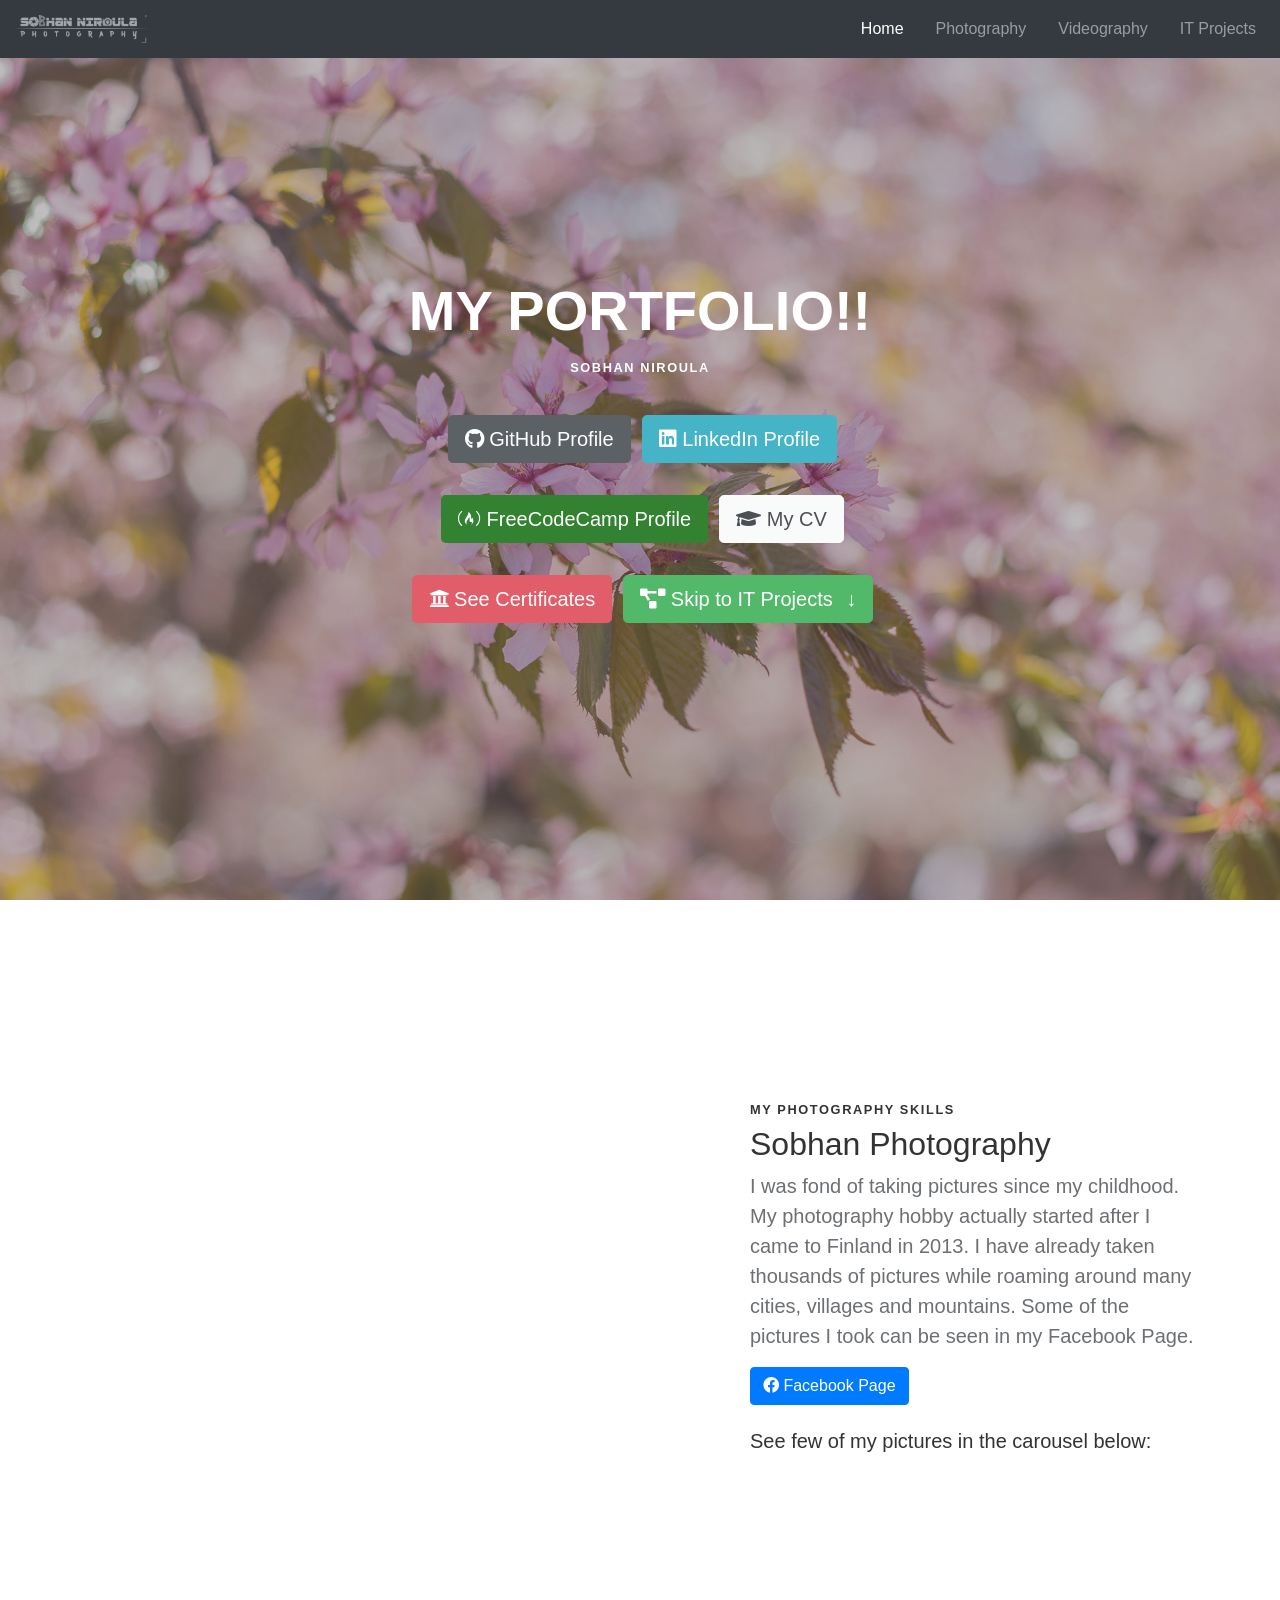
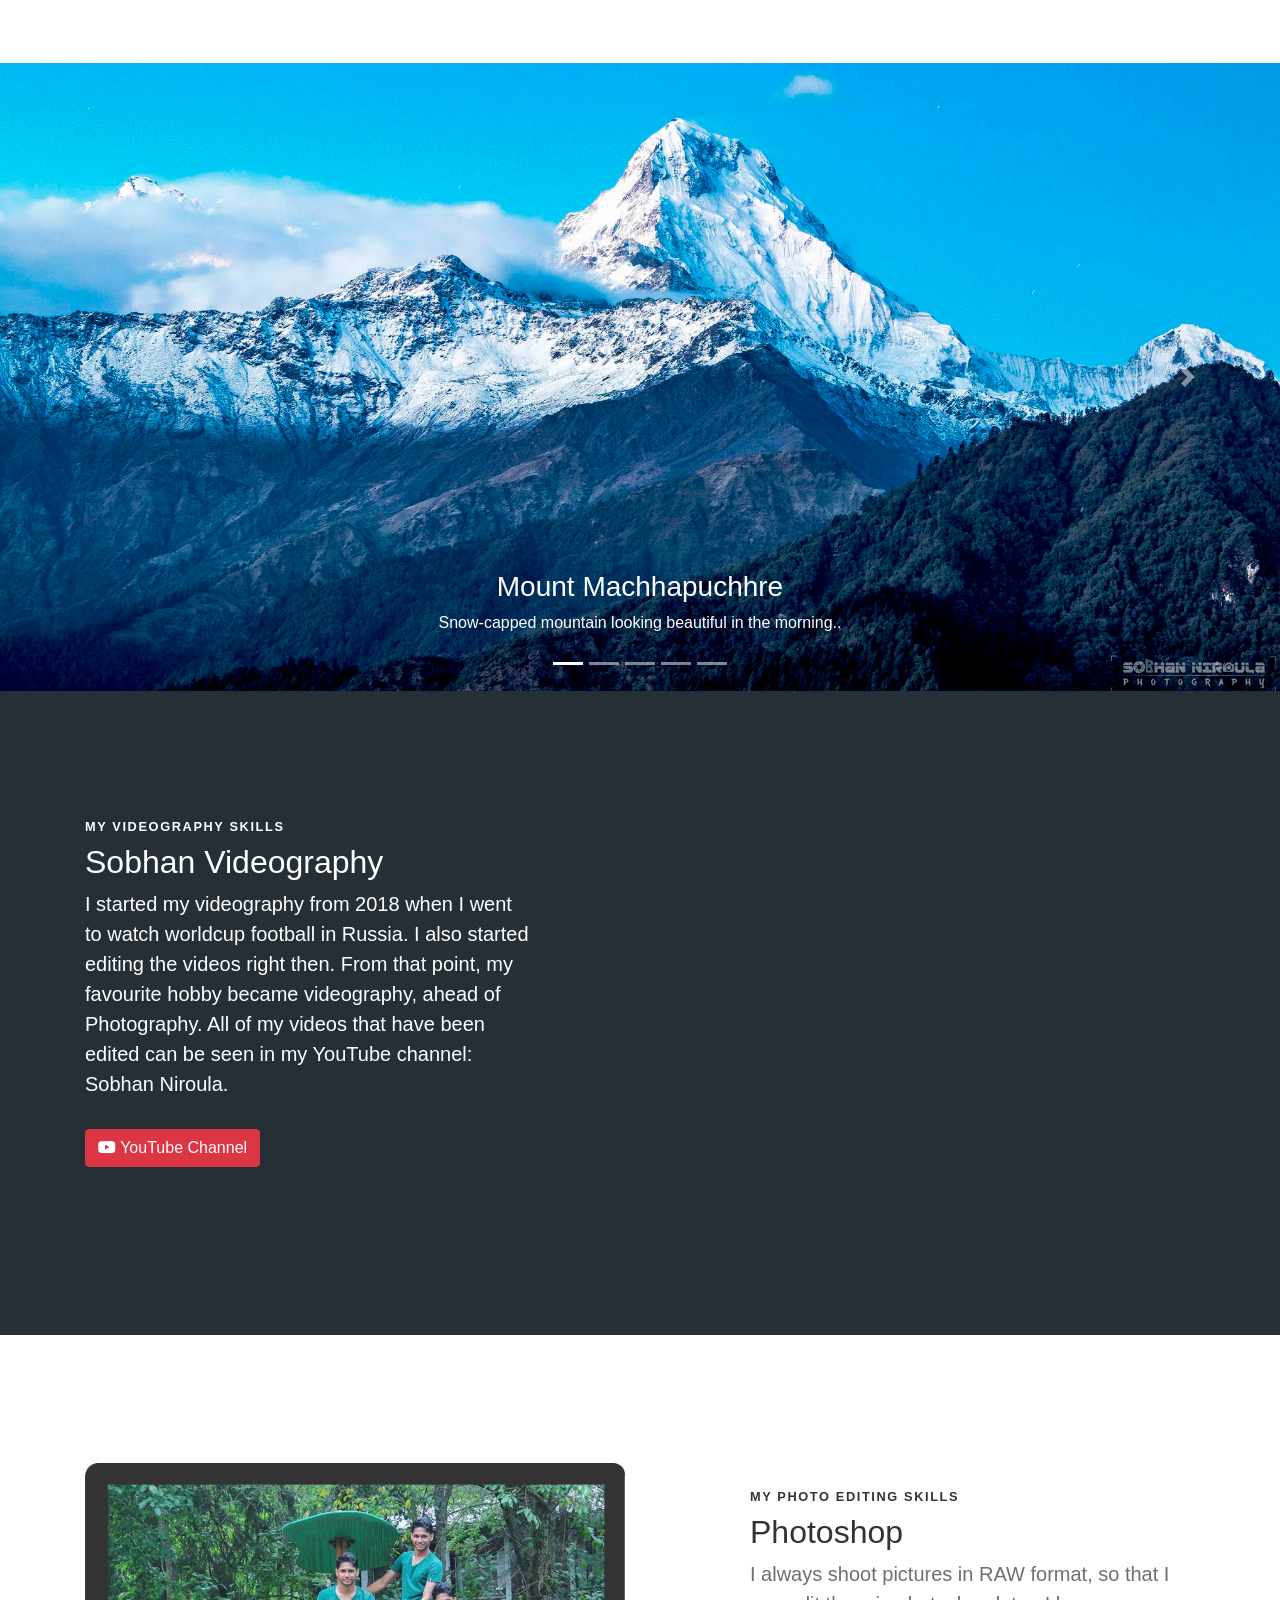
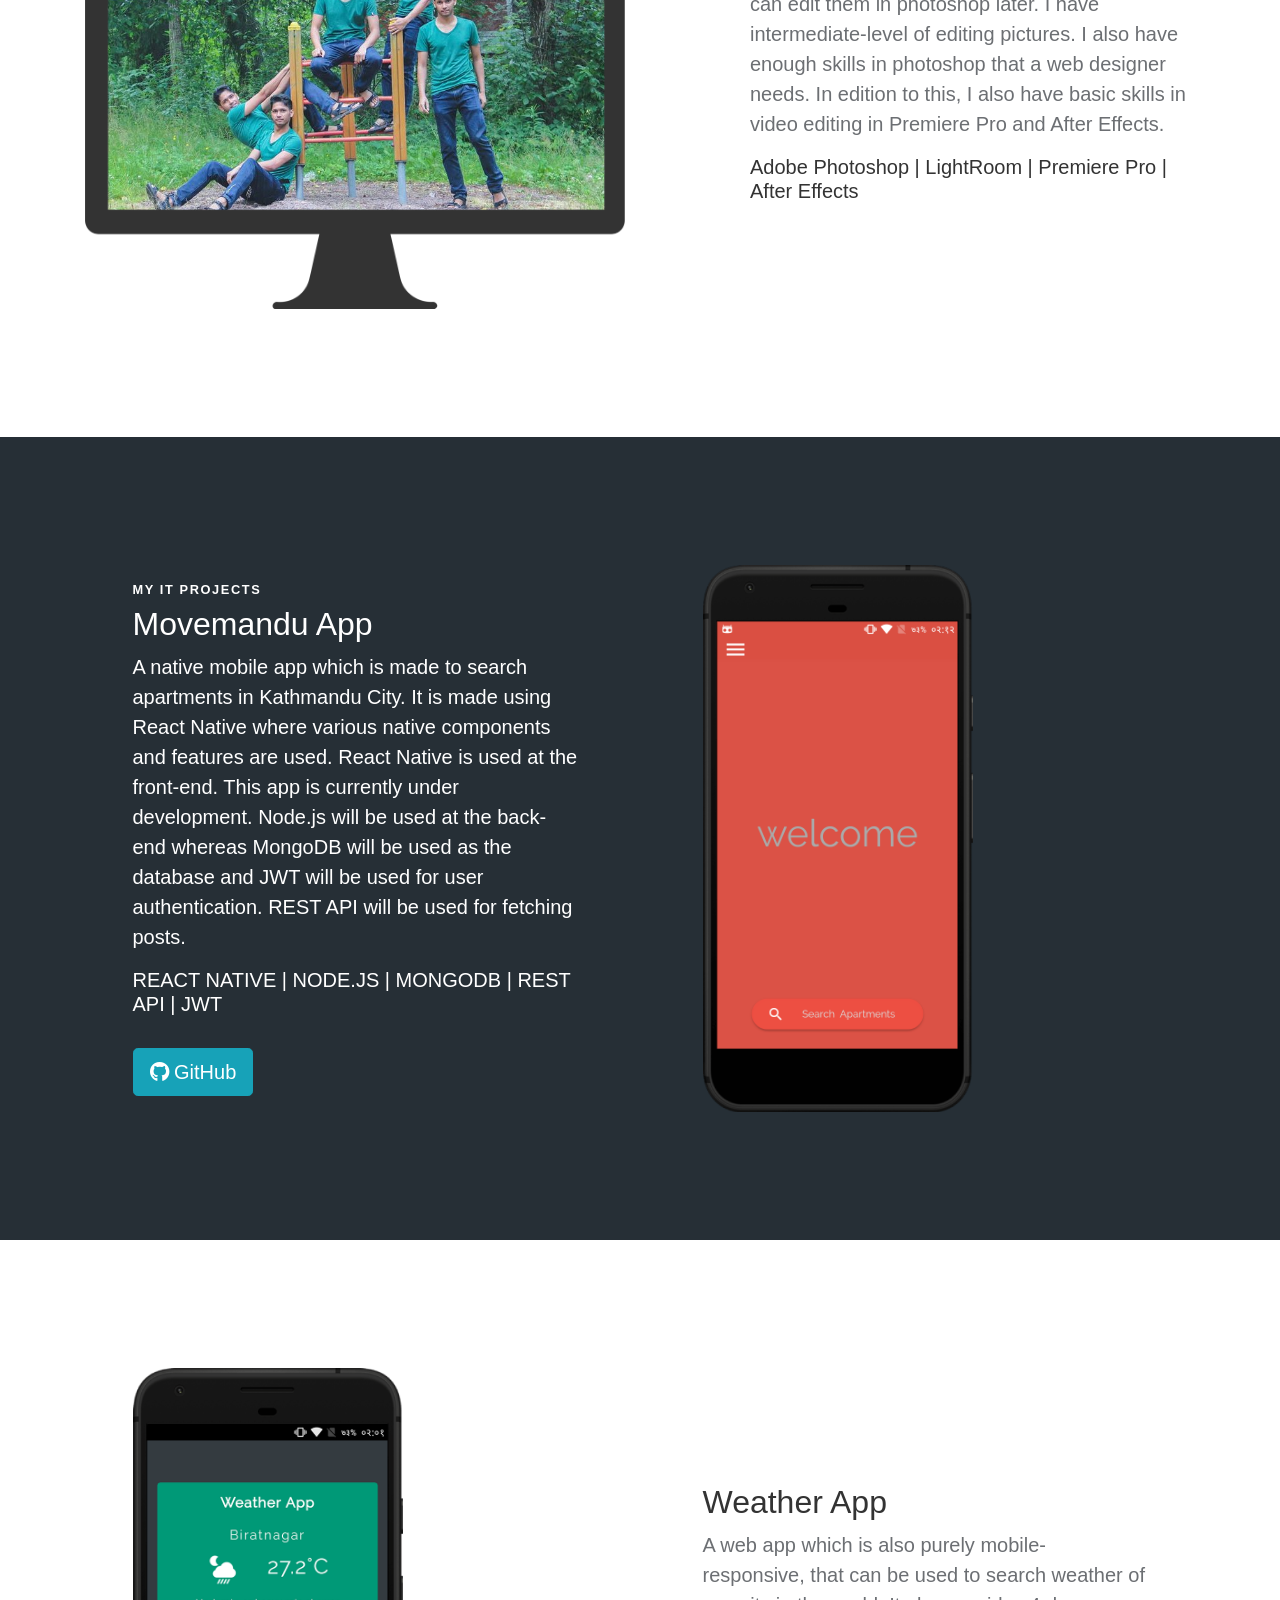
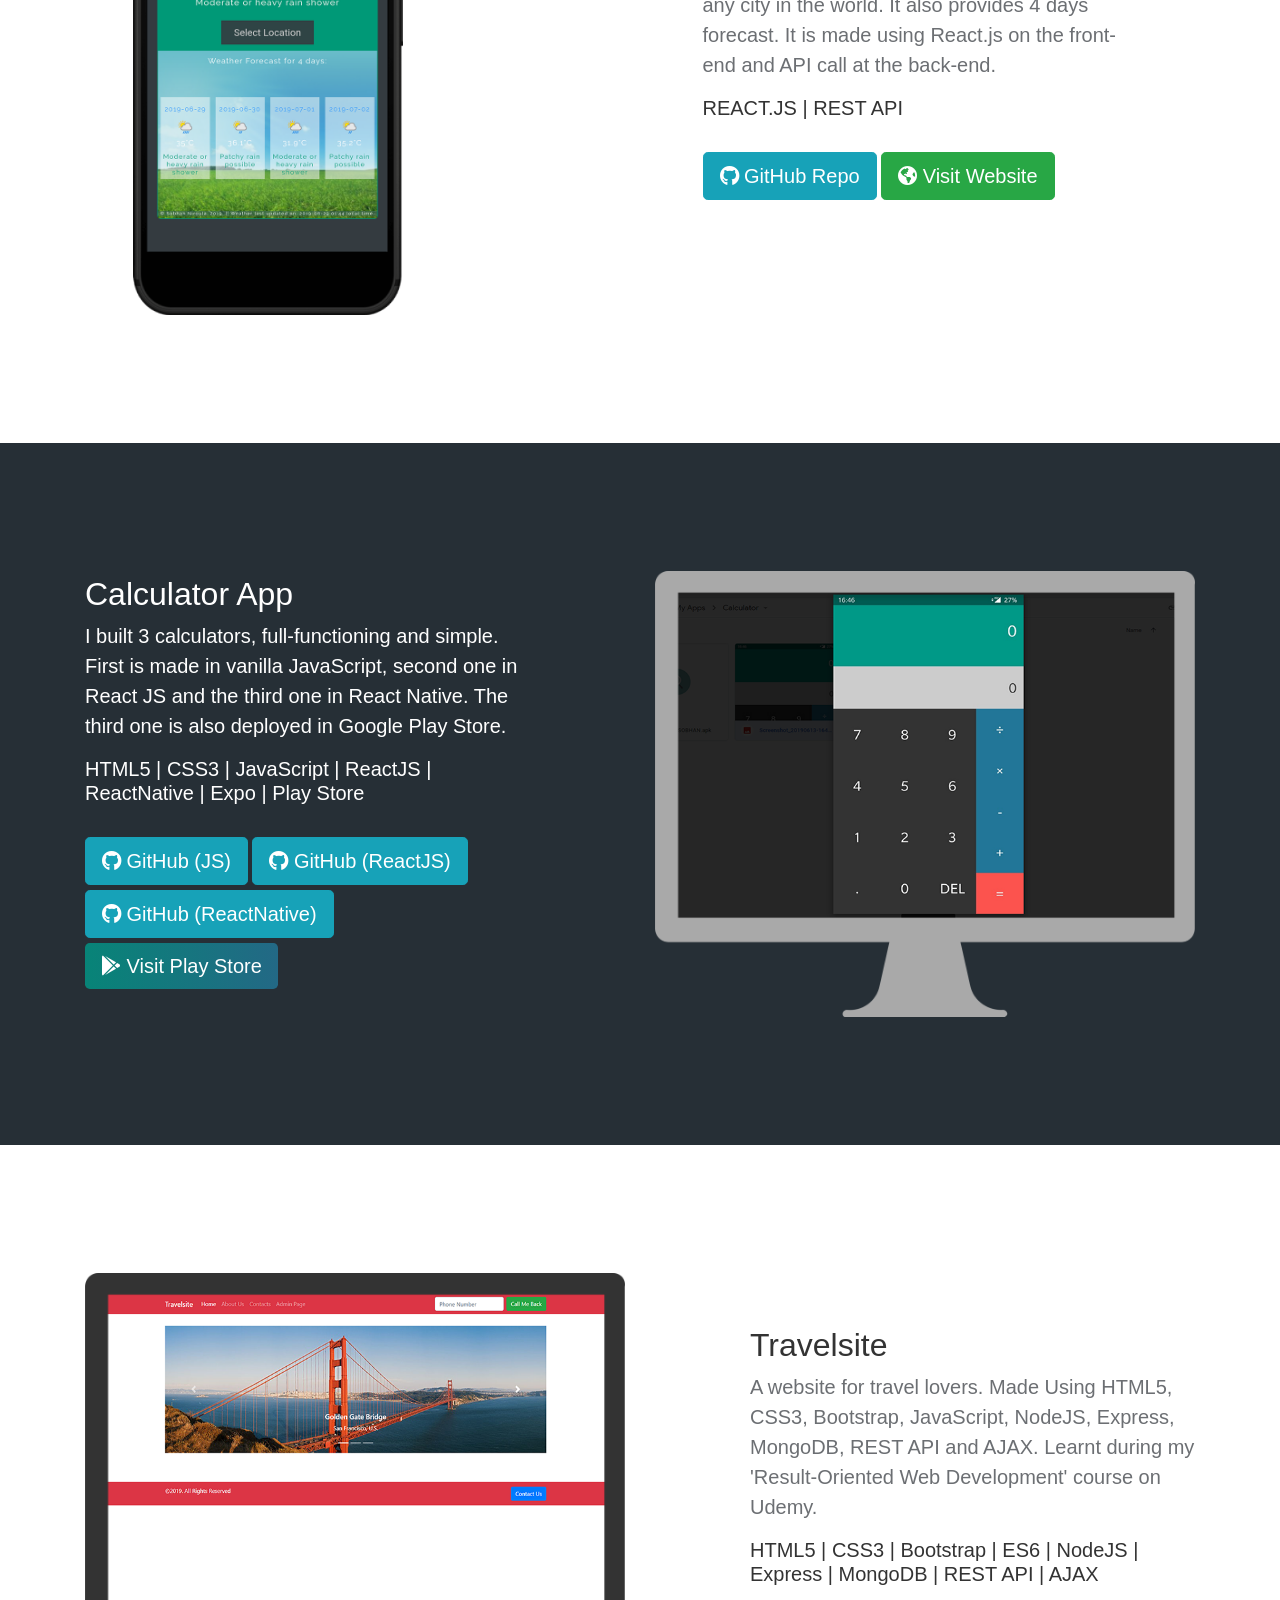
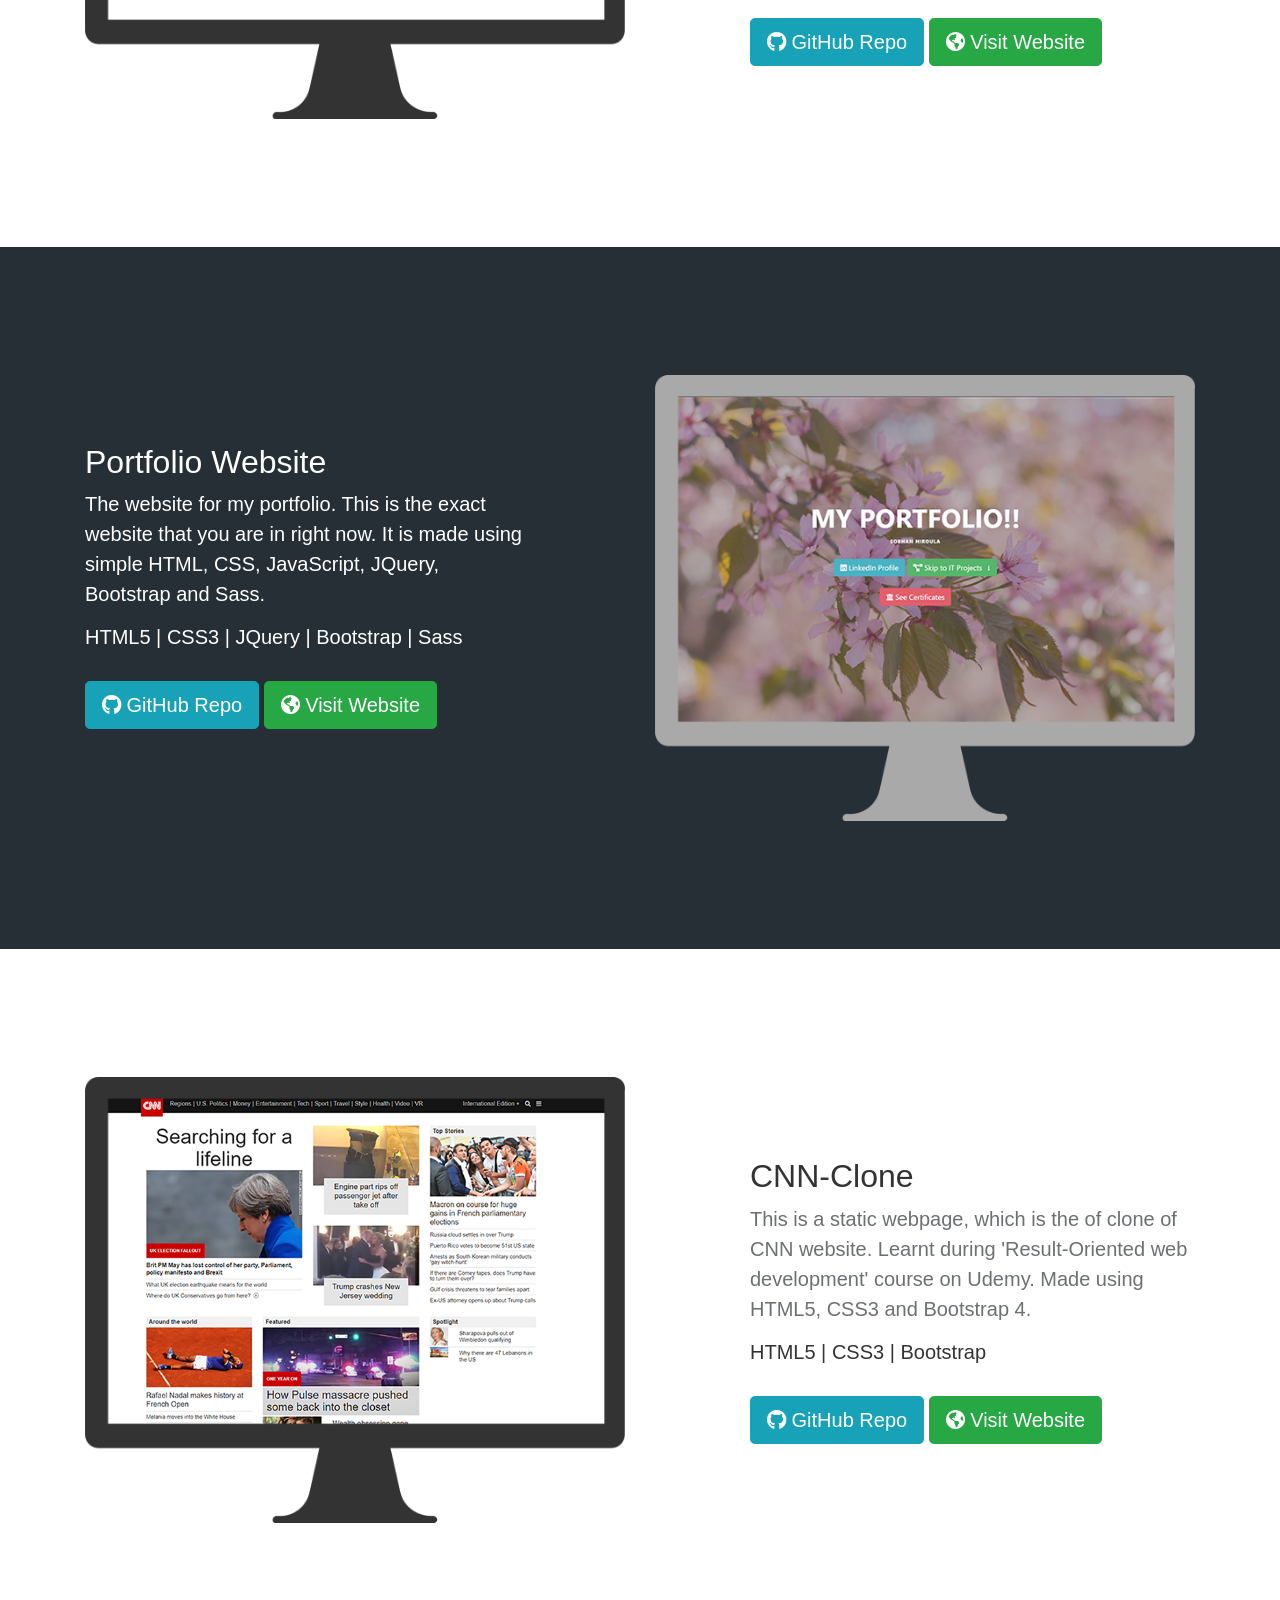
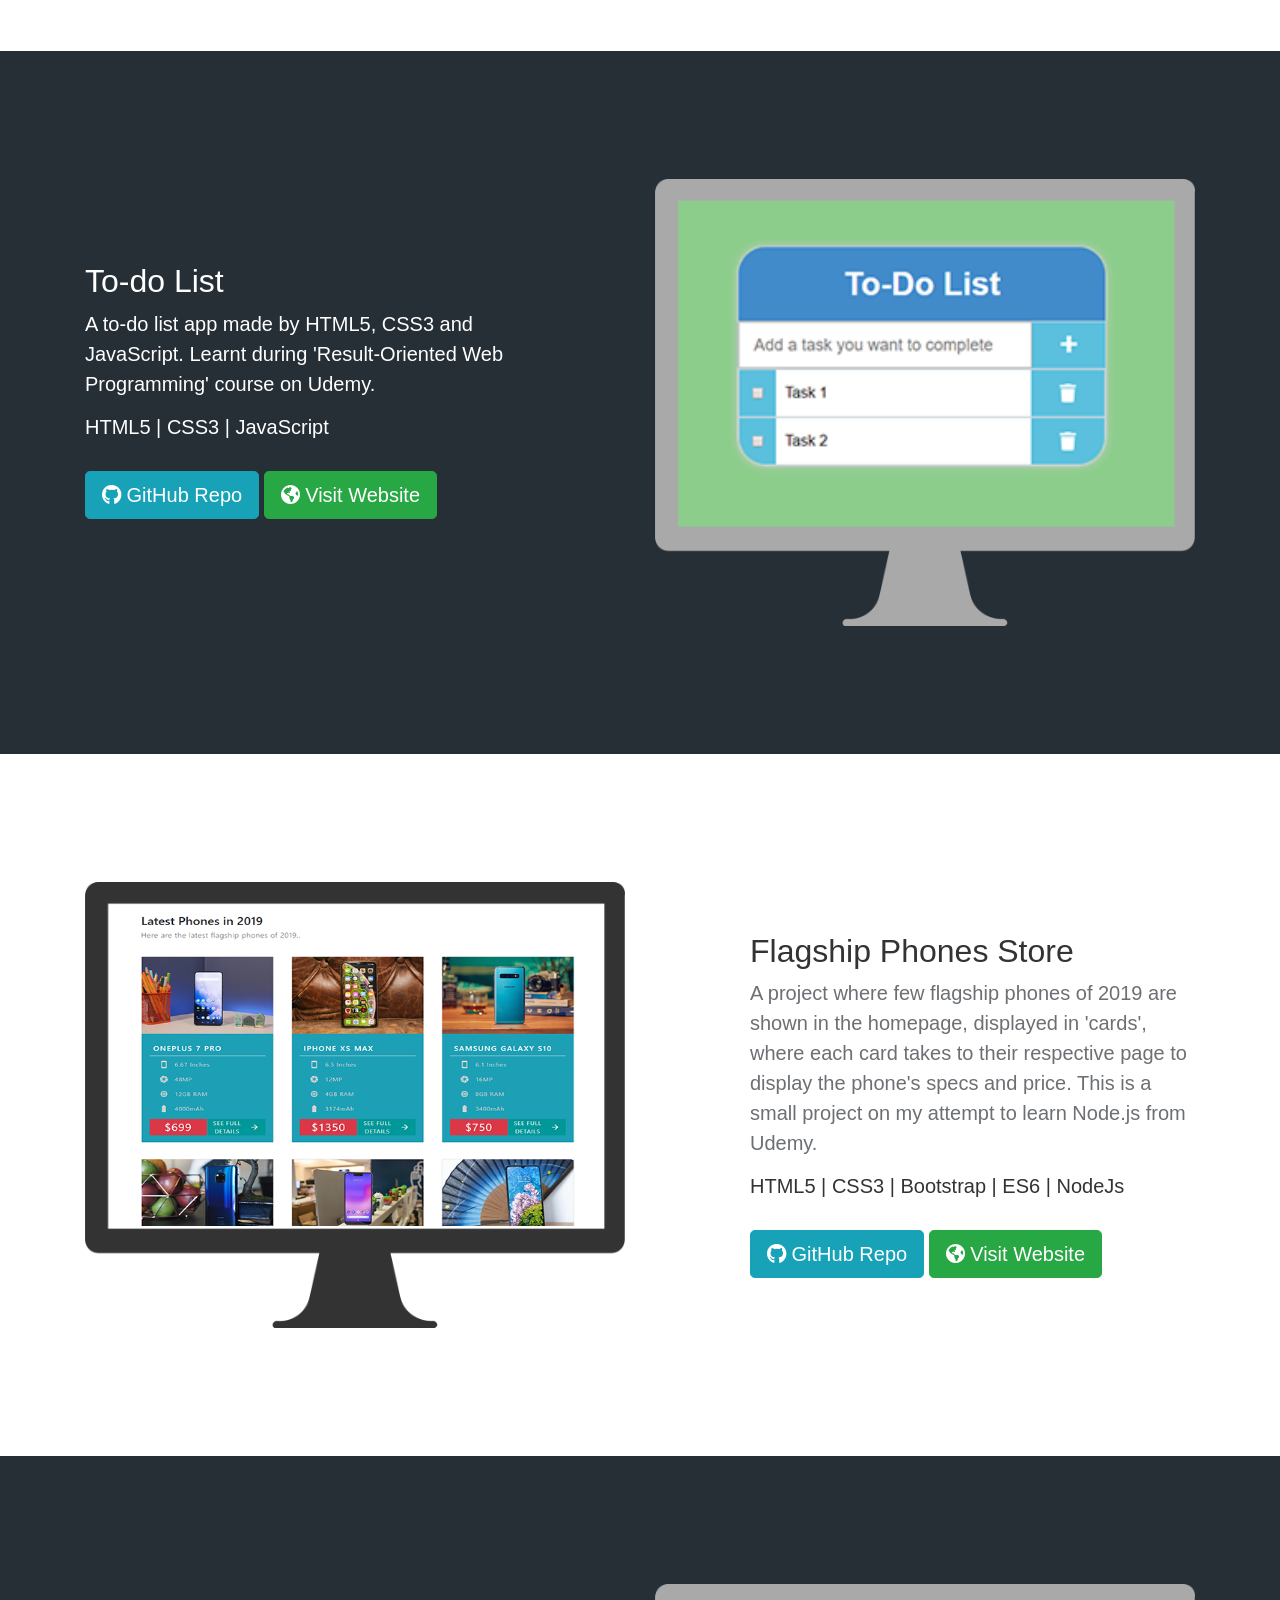
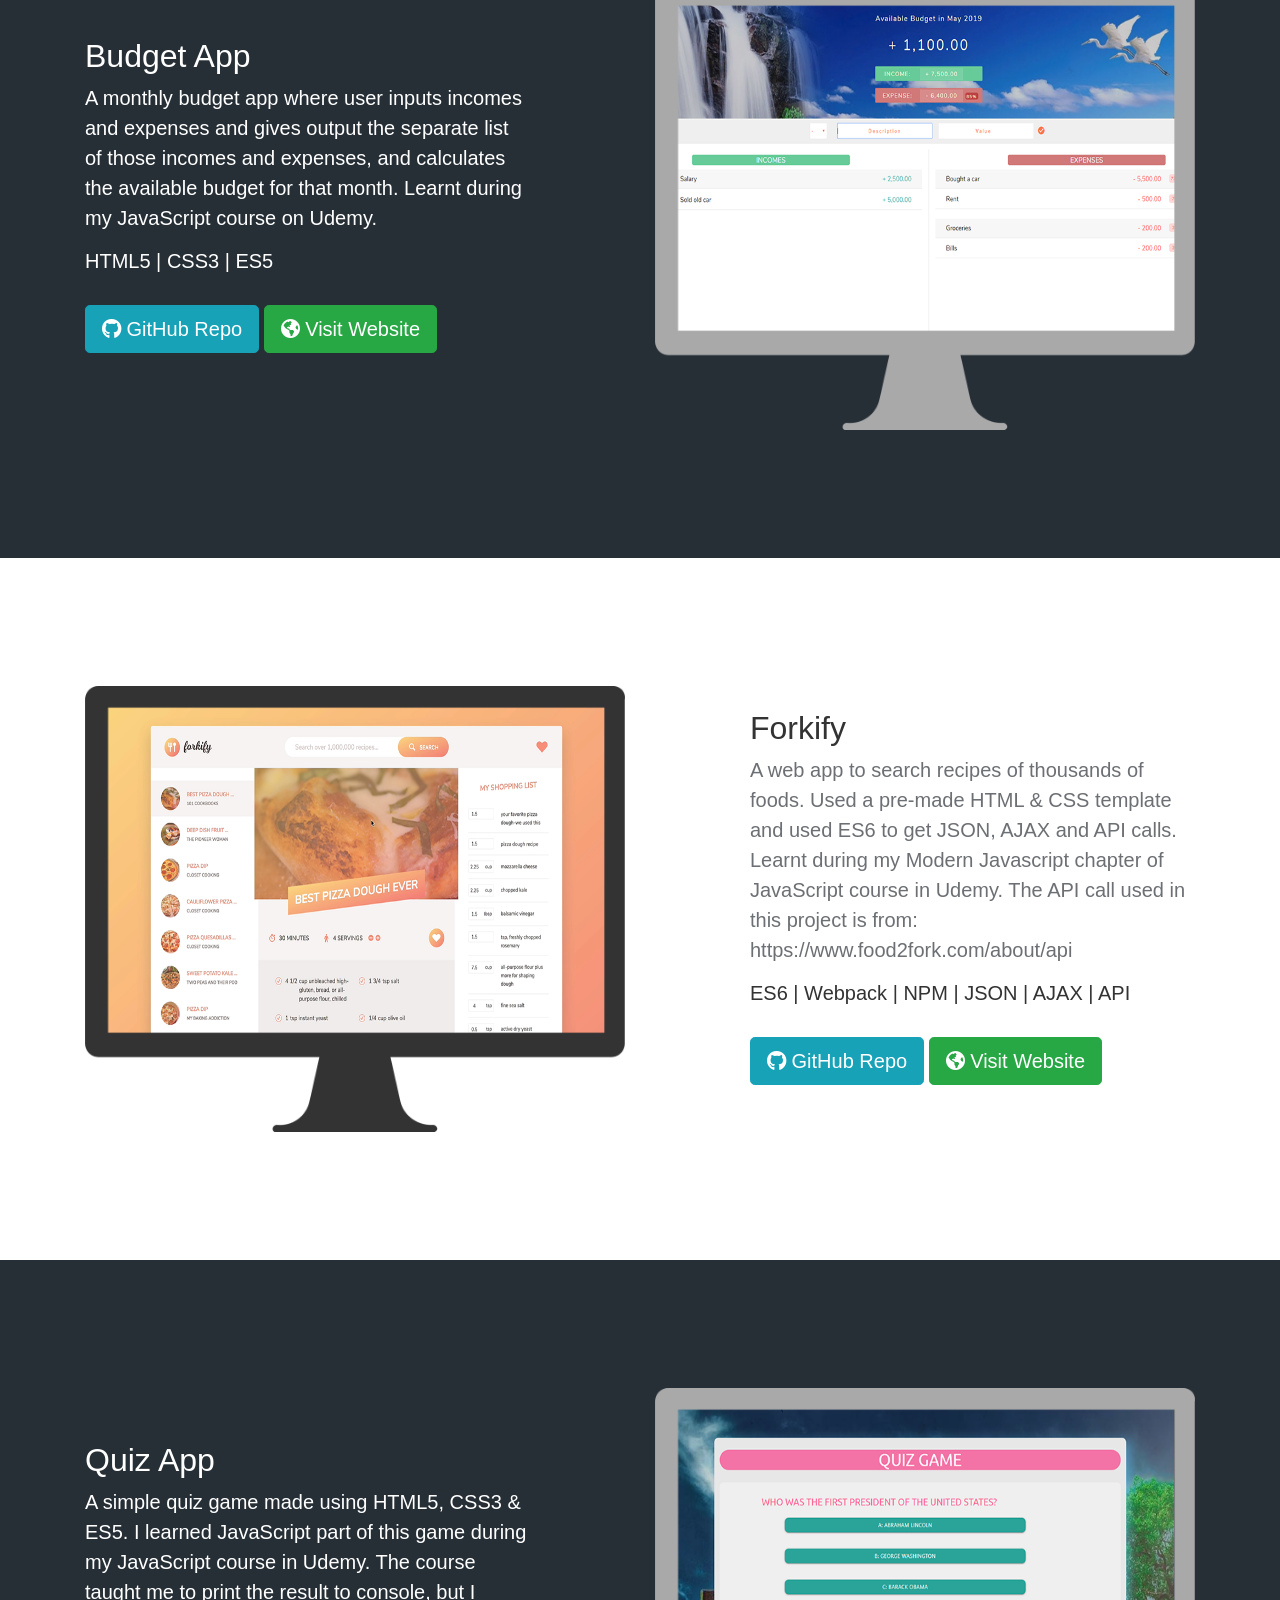
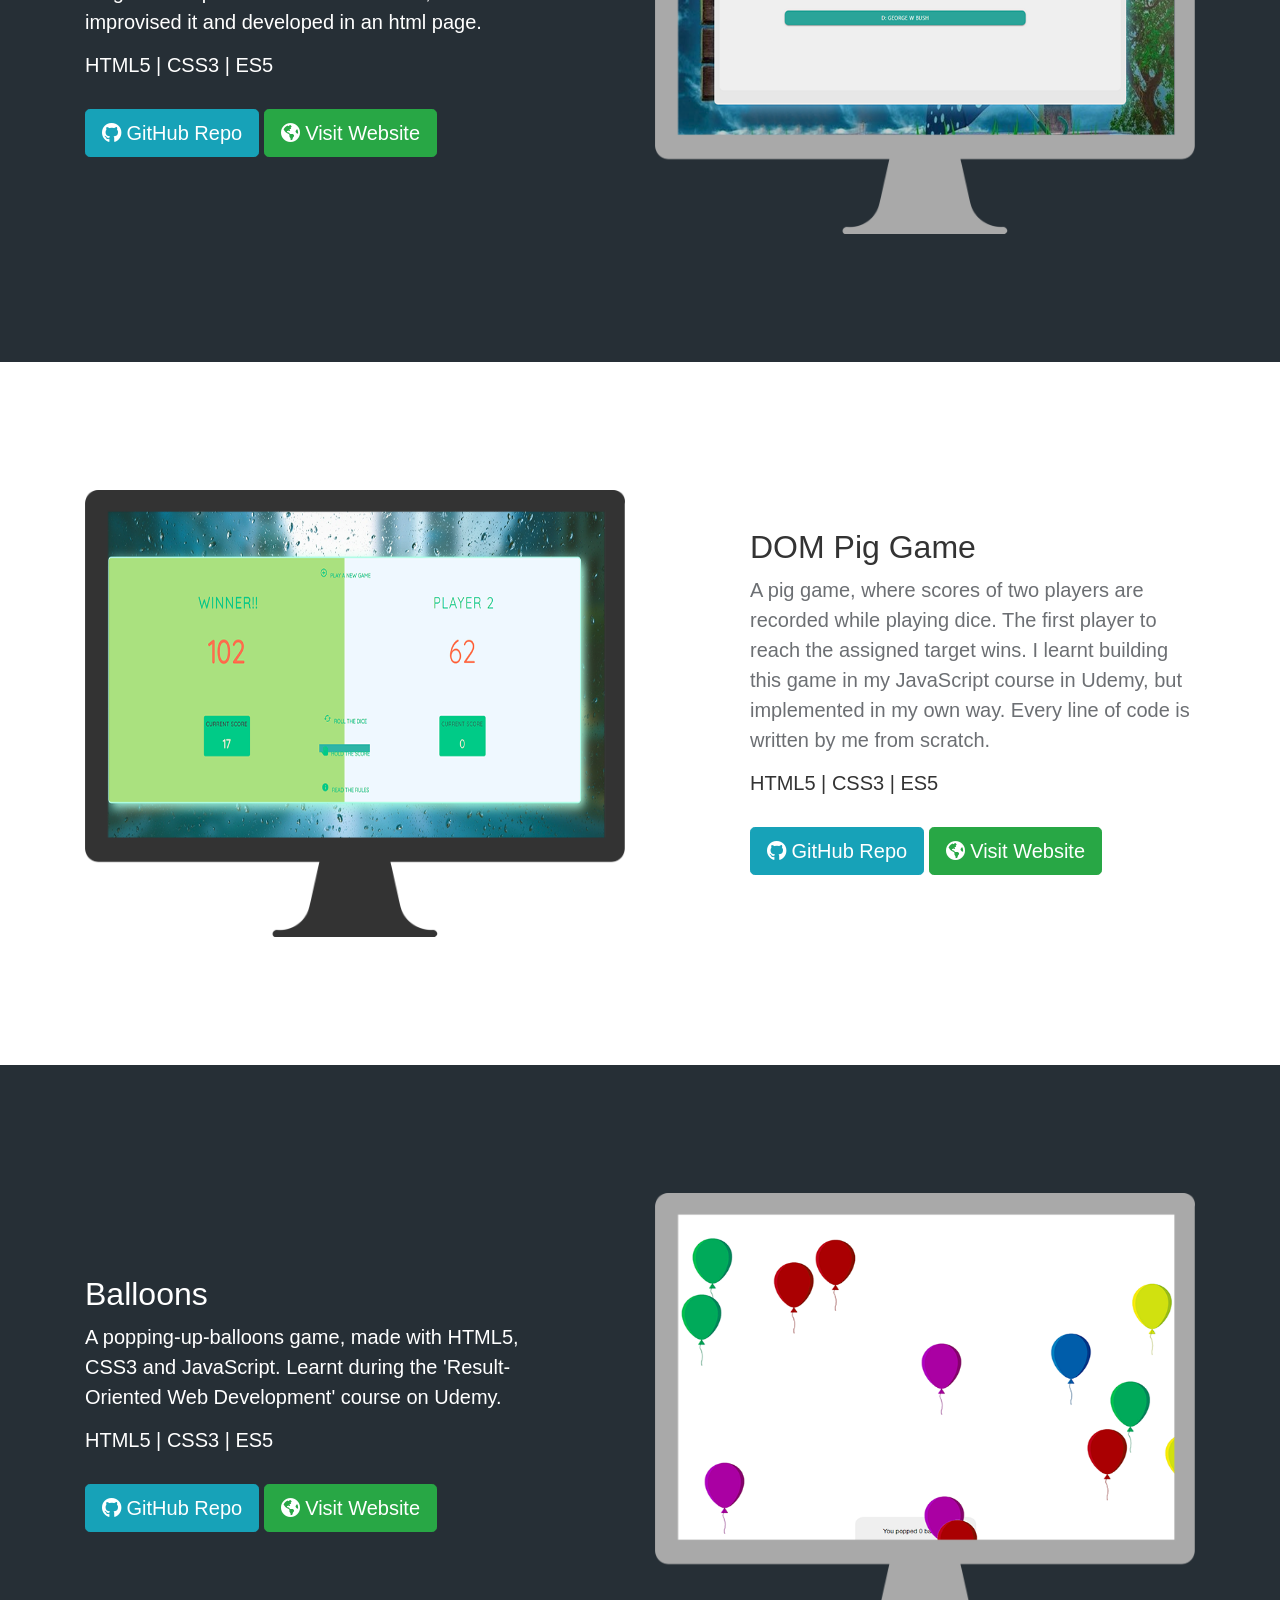
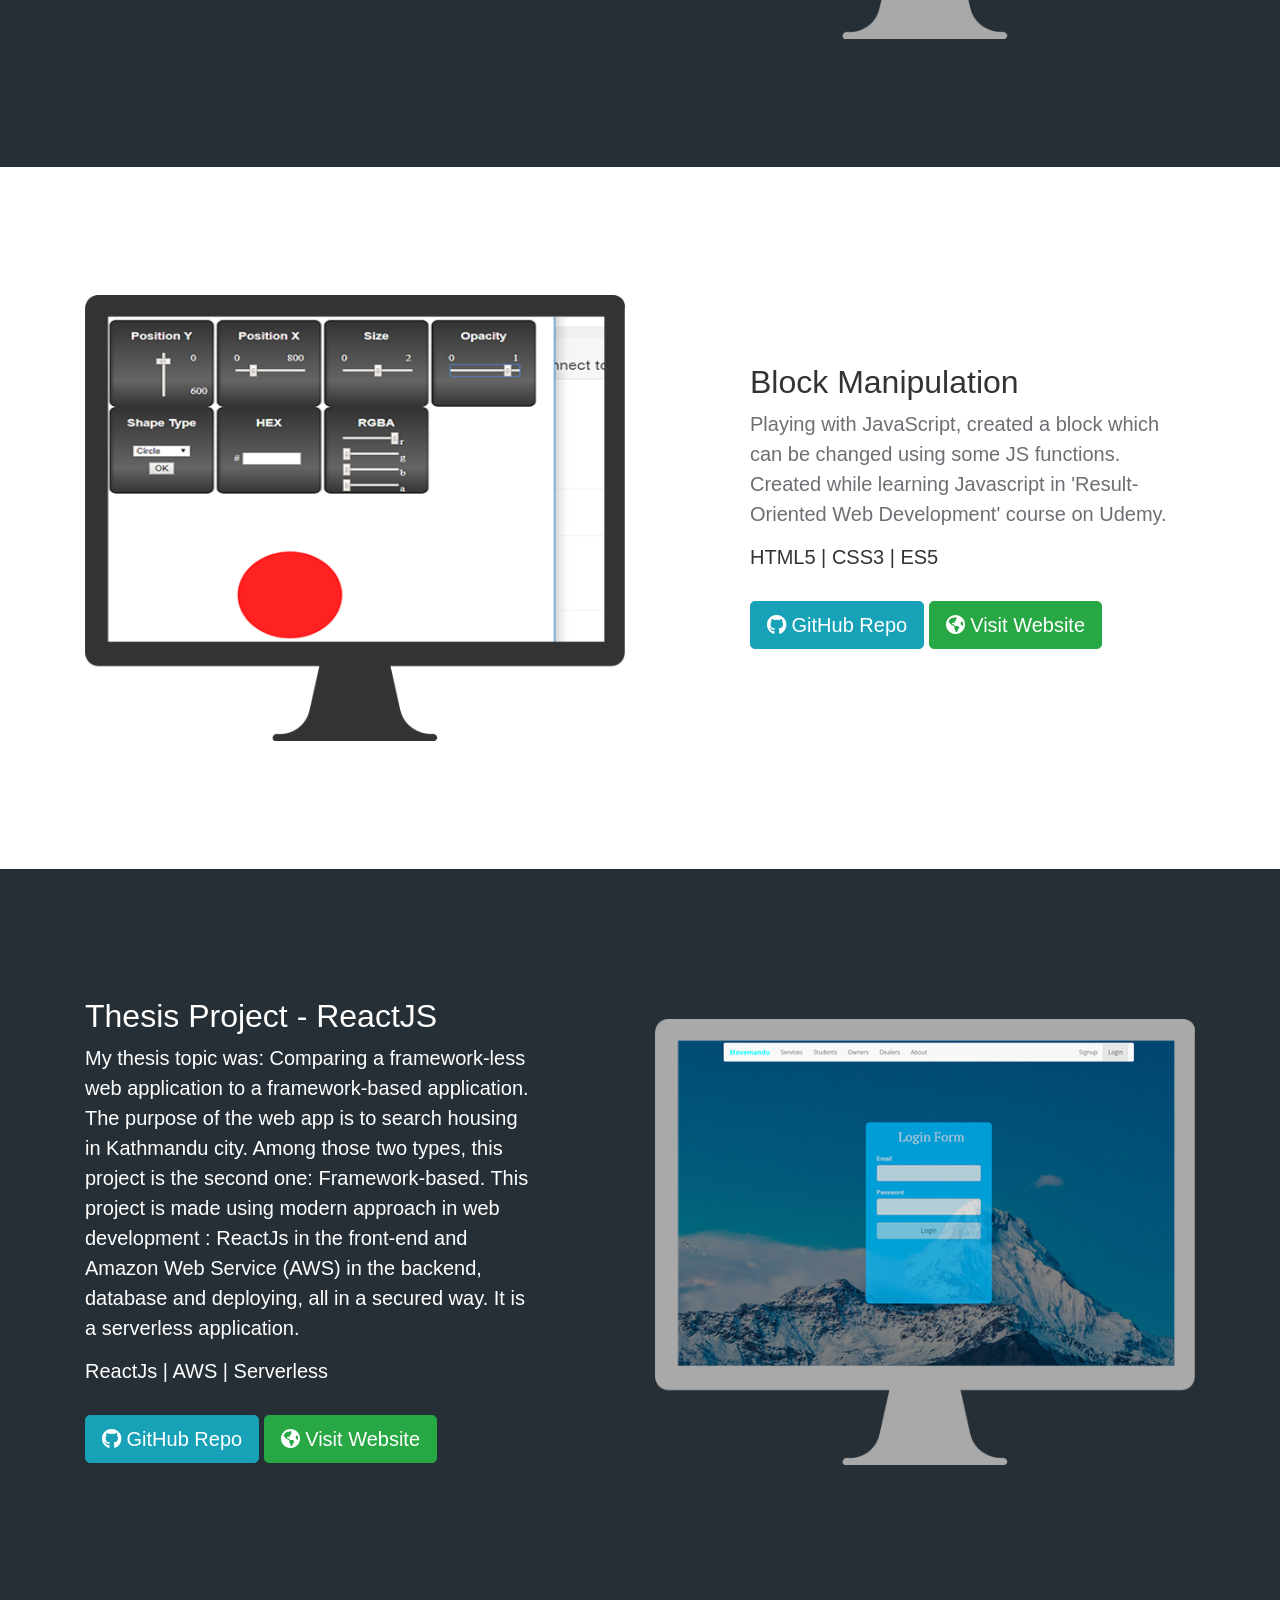
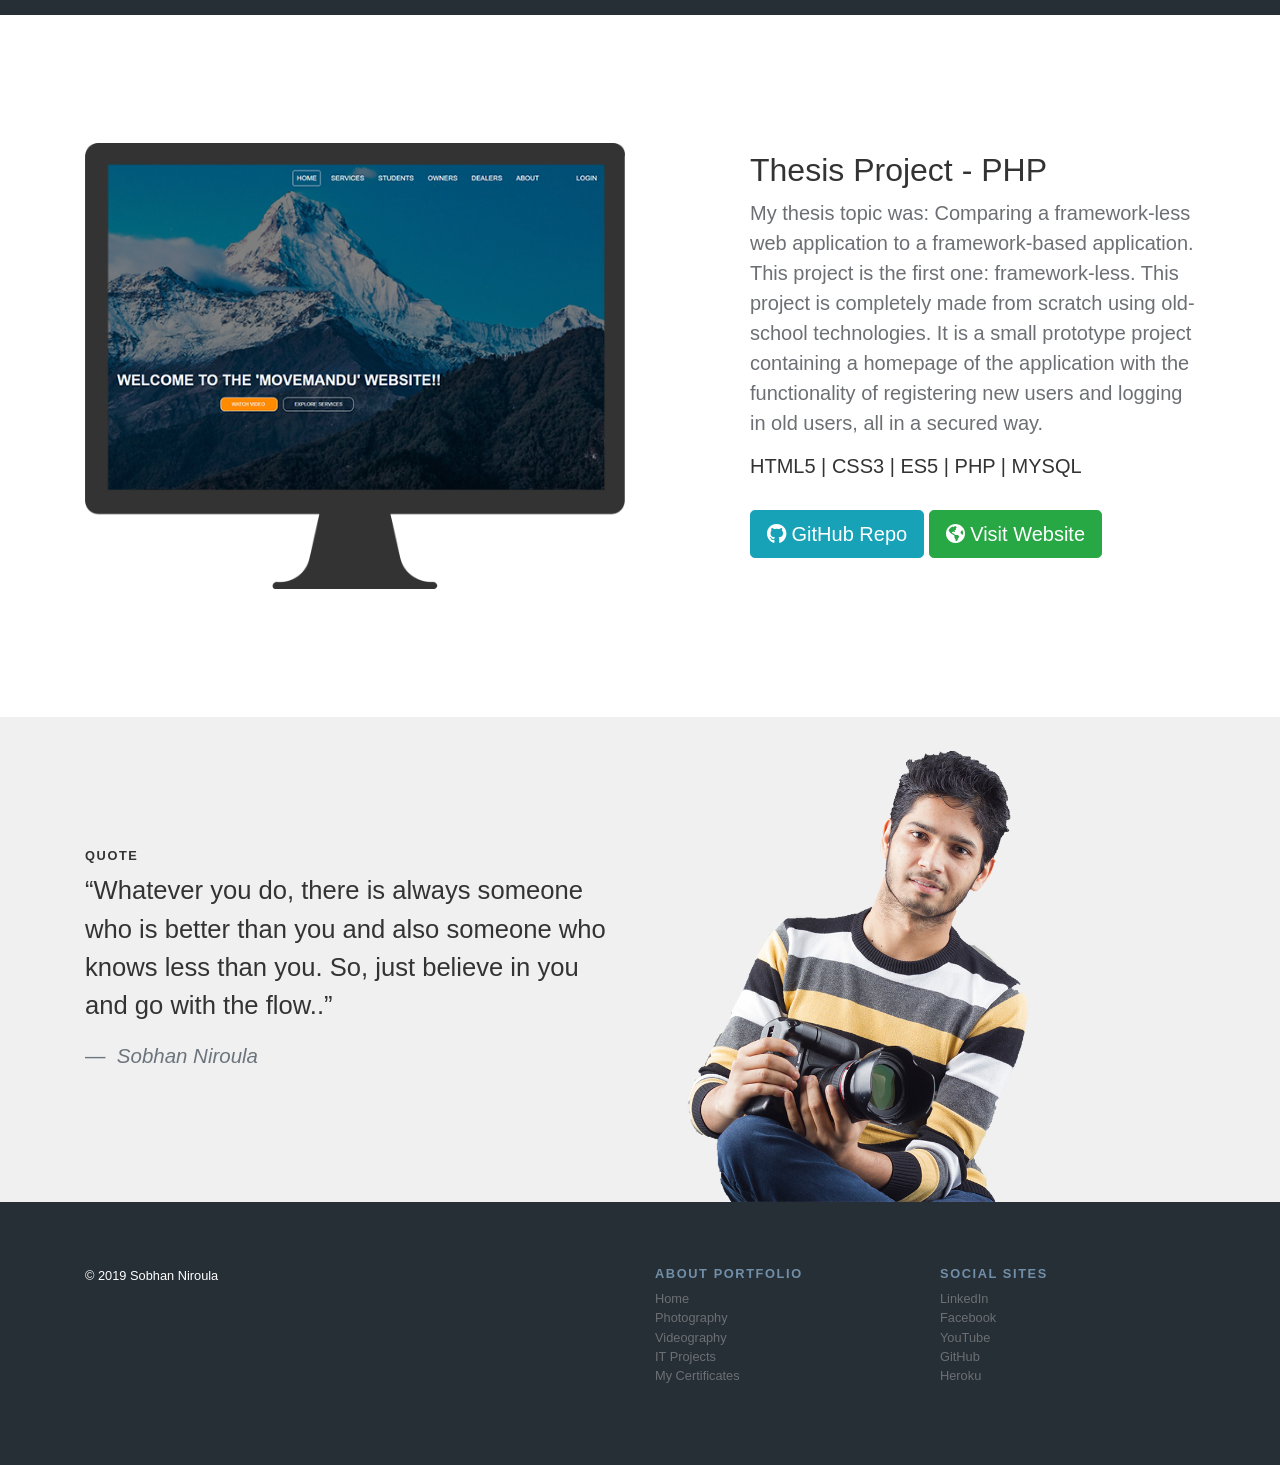
==== index.html @ 3adf7cf9 "Added two projects: Movemandu and WeatherApp" ====
<!doctype html>
<html lang="en">

<head>
    <!-- Required meta tags -->
    <meta charset="utf-8">
    <meta name="viewport" content="width=device-width, initial-scale=1, shrink-to-fit=no">
    <meta http-equiv="x-ua-compatible" content="ie=edge">
    <meta property="og:title" content="Sobhan Niroula Portfolio Website">
    <meta property="og:image" content="img/Portfolio.png">
    <meta property="og:description" content="This is my personal portfolio website. I have shared my skills and project I have done.">

    <!-- Bootstrap CSS -->
    <link rel="stylesheet" href="https://stackpath.bootstrapcdn.com/bootstrap/4.3.1/css/bootstrap.min.css" integrity="sha384-ggOyR0iXCbMQv3Xipma34MD+dH/1fQ784/j6cY/iJTQUOhcWr7x9JvoRxT2MZw1T" crossorigin="anonymous">

    <!-- Custom CSS -->
    <link rel="stylesheet" href="css/style.css">

    <!-- Font Awesome Icons -->
    <link rel="stylesheet" href="https://use.fontawesome.com/releases/v5.8.2/css/all.css" integrity="sha384-oS3vJWv+0UjzBfQzYUhtDYW+Pj2yciDJxpsK1OYPAYjqT085Qq/1cq5FLXAZQ7Ay" crossorigin="anonymous">

    <title>SOBHAN NIROULA - public portfolio!! </title>

</head>




<body>

    <!-- NAVBAR -->

    <nav class="navbar navbar-expand-md navbar-dark bg-dark fixed-top">

        <a class="navbar-brand navbar-dark" href="#stage"><img src="img/Sobhan%20Photography%201.png" alt="Sobhan Photography Logo" height="30"></a>

        <button class="navbar-toggler" type="button" data-toggle="collapse" data-target="#portfolioNavbar" aria-controls="navbarSupportedContent" aria-expanded="false" aria-label="Toggle navigation">
            <span class="navbar-toggler-icon"></span>
        </button>

        <div class="collapse navbar-collapse" id="portfolioNavbar">
            <ul class="nav navbar-nav ml-auto">
                <li class="nav-item active">
                    <a class="nav-link mr-2" href="#stage">Home <span class="sr-only">(current)</span></a>
                </li>
                <li class="nav-item">
                    <a class="nav-link mx-2" href="#photography">Photography</a>
                </li>

                <li class="nav-item">
                    <a class="nav-link mx-2" href="#videography">Videography</a>
                </li>

                <li class="nav-item ml-2">
                    <a class="nav-link" href="#it-projects">IT Projects</a>
                </li>
            </ul>

        </div>
    </nav>



    <!-- STAGE -->
    <div id="stage">
        <div id="stage-caption">
            <h1 id="stage-title" class="display-4">My Portfolio!! </h1>
            <h6 id="stage-desc">Sobhan Niroula</h6>
            <a href="https://github.com/sobhanniroula" class="btn btn-lg btn-dark" target="_blank"><i class="fab fa-github"></i> GitHub Profile</a>
            <a href="https://www.linkedin.com/in/sobhan-niroula/" class="btn btn-lg btn-info" target="_blank"><i class="fab fa-linkedin"></i> LinkedIn Profile</a><br>
            <a href="https://www.freecodecamp.org/fccd6ddc2f7" target="_blank" class="btn btn-lg btn-fcc"><i class="fab fa-free-code-camp"></i> FreeCodeCamp Profile </a>
            <a href="https://drive.google.com/open?id=1a77_VzS1Bhf6VIyL8mHWvvHs7cI_ypu7" target="_blank" class="btn btn-lg btn-light"><i class="fas fa-graduation-cap"></i> My CV</a> <br>
            <a href="certificates.html" class="btn btn-lg btn-danger"><i class="fas fa-university"></i> See Certificates</a>
            <a href="#it-projects" class="btn btn-lg btn-success"><i class="fas fa-project-diagram"></i> Skip to IT Projects <span>&darr;</span></a>


        </div>
    </div>


    <!-- Photography Section - CAROUSEL -->


    <section id="photography">

        <div class="container">
            <div class="row">
                <div class="feature-content">
                    <div id="ph-div" class="col-lg-6">
                        <iframe src="https://www.facebook.com/plugins/page.php?href=https%3A%2F%2Fwww.facebook.com%2Fsobhanphotography123&tabs=timeline&width=340&height=500&small_header=false&adapt_container_width=true&hide_cover=false&show_facepile=true&appId" width="100%" height="500" style="border:none;overflow:hidden" scrolling="no" frameborder="0" allowTransparency="true" allow="encrypted-media"></iframe>
                    </div>
                    <div class="col-lg-5 offset-lg-1">
                        <h6>My Photography Skills</h6>
                        <h2>Sobhan Photography</h2>
                        <p class="lead">I was fond of taking pictures since my childhood. My photography hobby actually started after I came to Finland in 2013. I have already taken thousands of pictures while roaming around many cities, villages and mountains. Some of the pictures I took can be seen in my Facebook Page.</p>
                        <a href="https://facebook.com/sobhanphotography123" class="btn btn-primary btn-md" target="_blank"><i class="fab fa-facebook"></i> Facebook Page</a> <br><br>
                        <h5>See few of my pictures in the carousel below:</h5>
                    </div>
                </div>
            </div>
        </div>


        <div id="sobhan-photography-carousel" class="carousel slide" data-ride="carousel">
            <ol class="carousel-indicators">
                <li data-target="#sobhan-photography-carousel" data-slide-to="0" class="active"></li>
                <li data-target="#sobhan-photography-carousel" data-slide-to="1"></li>
                <li data-target="#sobhan-photography-carousel" data-slide-to="2"></li>
                <li data-target="#sobhan-photography-carousel" data-slide-to="3"></li>
                <li data-target="#sobhan-photography-carousel" data-slide-to="4"></li>
            </ol>
            <div class="carousel-inner" role="listbox">
                <div class="carousel-item active">
                    <img src="img/IMG_9925.jpg" class="d-block w-100" alt="First slide">
                    <div class="carousel-caption">
                        <h3>Mount Machhapuchhre</h3>
                        <p>Snow-capped mountain looking beautiful in the morning..</p>
                    </div>
                </div>
                <div class="carousel-item">
                    <img src="img/Kathmandu%20city.jpg" class="d-block w-100" alt="Second slide">
                    <div class="carousel-caption">
                        <h3>Kathmandu City</h3>
                        <p>Beautiful and populated Kathmandu city seen from just-flown Turkish Airlines plane..</p>
                    </div>
                </div>
                <div class="carousel-item">
                    <img src="img/Sindhuli.jpg" class="d-block w-100" alt="Third slide">
                    <div class="carousel-caption">
                        <h3>Beautiful Hilly Road</h3>
                        <p>Recently built Sindhuli Highway in Nepal..</p>
                    </div>
                </div>
                <div class="carousel-item">
                    <img src="img/Terai%20greenery.jpg" class="d-block w-100" alt="Fourth slide">
                    <div class="carousel-caption">
                        <h3>Green Terai</h3>
                        <p>The fields of a village in Terai region of Nepal looks beautiful during the month of April..</p>
                    </div>
                </div>
                <div class="carousel-item">
                    <img src="img/pitkajarvi%20sunset%20reverted.jpg" class="d-block w-100" alt="Fifth slide">
                    <div class="carousel-caption">
                        <h3>Sunset in Finland</h3>
                        <p>Beautiful sunset seen above Pitkäjärvi lake at 11:30 at night during the month of June..</p>
                    </div>
                </div>
            </div>
            <a class="carousel-control-prev" href="#sobhan-photography-carousel" role="button" data-slide="prev">
                <span class="carousel-control-prev-icon" aria-hidden="true"></span>
                <span class="sr-only">Previous</span>
            </a>
            <a class="carousel-control-next" href="#sobhan-photography-carousel" role="button" data-slide="next">
                <span class="carousel-control-next-icon" aria-hidden="true"></span>
                <span class="sr-only">Next</span>
            </a>


        </div>
    </section>


    <!-- Videography Section -->

    <section id="videography" class="back-dark">
        <div class="container">
            <div class="row">
                <div class="feature-content">
                    <div class="col-lg-5">
                        <h6>My Videography Skills</h6>
                        <h2>Sobhan Videography</h2>
                        <p class="lead">I started my videography from 2018 when I went to watch worldcup football in Russia. I also started editing the videos right then. From that point, my favourite hobby became videography, ahead of Photography. All of my videos that have been edited can be seen in my YouTube channel: Sobhan Niroula.<br><br>
                            <a href="https://www.youtube.com/user/100sobhan/videos" target="_blank" class="btn btn-danger btn-md"><i class="fab fa-youtube"></i> YouTube Channel</a> </p><br>
                    </div>
                    <div class="col-lg-6 offset-lg-1">
                        <iframe width="100%" height="315" src="https://www.youtube.com/embed/F44oolD3wvI" frameborder="0" allow="accelerometer; autoplay; encrypted-media; gyroscope; picture-in-picture" allowfullscreen></iframe>
                    </div>
                </div>
            </div>
        </div>

    </section>


    <!-- Photoshop Section -->

    <section id="photoshop-section">
        <div id="photoshop-area">
            <div class="container">
                <div class="row">
                    <div class="feature-content">
                       <div class="col-lg-6 overlap-div">
                            <img src="img/me.jpg" alt="Project Portfolio" id="myself-img">
                            <img src="img/monitor-transparent.png" alt="Monitor" class="monitor-transparent">
                        </div>
                        <div class="col-lg-5 offset-lg-1">
                            <h6>My Photo Editing Skills</h6>
                            <h2>Photoshop</h2>
                            <p class="lead">I always shoot pictures in RAW format, so that I can edit them in photoshop later. I have intermediate-level of editing pictures. I also have enough skills in photoshop that a web designer needs. In edition to this, I also have basic skills in video editing in Premiere Pro and After Effects. </p>
                            <h5> Adobe Photoshop | LightRoom | Premiere Pro | After Effects </h5> <br>
                            <br><br>
                        </div>
                        
                    </div>
                </div>
            </div>
        </div>
    </section>


    <!-- IT Section -->

    <section id="it-projects">

            <div id="it-project-16" class="back-dark">
                    <div class="container">
                        <div class="row">
                            <div class="feature-content">
                                <div class="col-lg-5 overlap-div offset-lg-1">
                                    <h6>My IT Projects</h6>
                                    <h2>Movemandu App</h2>
                                    <p class="lead">A native mobile app which is made to search apartments in Kathmandu City. It is made using React Native where various native components and features are used. React Native is used at the front-end. This app is currently under development. Node.js will be used at the back-end whereas MongoDB will be used as the database and JWT will be used for user authentication. REST API will be used for fetching posts. </p>
                                    <h5> REACT NATIVE | NODE.JS | MONGODB | REST API | JWT </h5> <br>
                                    <a href="https://github.com/sobhanniroula/Movemandu-App" class="btn btn-info btn-lg" target="_blank"><i class="fab fa-github"></i> GitHub</a> <br>
                                </div>
                                <div class="col-lg-6 overlap-div offset-lg-1">
                                        <img src="img/movemandu-homescreen.png" alt="Project Movemandu App" id="movemandu-img">
                                        <img src="img/mobile-frame-android.png" alt="Mobile" class="mobile-transparent">
                                </div>
                            </div>
                        </div>
                    </div>
                </div>
        
                <div id="it-project-15">
                    <div class="container">
                        <div class="row">
                            <div class="feature-content">
                                <div class="col-lg-6 overlap-div">
                                    <img src="img/weather.png" alt="Project Weather App" id="weather-img">
                                    <img src="img/mobile-frame-android.png" alt="Mobile" class="mobile-transparent">
                                </div>
                                <div class="col-lg-5">
                                    <h2>Weather App</h2>
                                    <p class="lead"> A web app which is also purely mobile-responsive, that can be used to search weather of any city in the world. It also provides 4 days forecast. It is made using React.js on the front-end and API call at the back-end. </p>
                                    <h5> REACT.JS | REST API </h5> <br>
                                    <a href="https://github.com/sobhanniroula/weather-app" class="btn btn-info btn-lg" target="_blank"><i class="fab fa-github"></i> GitHub Repo</a>
                                    <a href="https://weather-app-sobhan.herokuapp.com/" class="btn btn-success btn-lg" target="_blank"><i class="fas fa-globe-americas"></i> Visit Website</a>
                                </div>
                            </div>
                        </div>
                    </div>
                </div>
        
        <div id="it-project-14" class="back-dark">
            <div class="container">
                <div class="row">
                    <div class="feature-content">
                        <div class="col-lg-5 overlap-div">
                            <h2>Calculator App</h2>
                            <p class="lead">I built 3 calculators, full-functioning and simple. First is made in vanilla JavaScript, second one in React JS and the third one in React Native. The third one is also deployed in Google Play Store. </p>
                            <h5> HTML5 | CSS3 | JavaScript | ReactJS | ReactNative | Expo | Play Store </h5> <br>
                            <a href="https://github.com/sobhanniroula/CalculatorApp-JavaScript" class="btn btn-info btn-lg" target="_blank"><i class="fab fa-github"></i> GitHub (JS)</a>
                            <a href="https://github.com/sobhanniroula/CalculatorApp-ReactJS" class="btn btn-info btn-lg" target="_blank"><i class="fab fa-github"></i> GitHub (ReactJS)</a>
                            <a href="https://github.com/sobhanniroula/CalculatorApp-React-Native" class="btn btn-info btn-lg" target="_blank" style="margin-top: 5px"><i class="fab fa-github"></i> GitHub (ReactNative)</a>
                            <a href="https://play.google.com/store/apps/details?id=sobhanniroula.reactnative" class="btn btn-success btn-lg" id="play-store" target="_blank"><i class="fab fa-google-play"></i> Visit Play Store</a><br><br>
                        </div>
                        <div class="col-lg-6  offset-lg-1 overlap-div">
                            <img src="img/Calc.png" alt="Project Calculator" id="calc-img">
                            <img src="img/monitor-transparent.png" alt="Monitor" class="monitor-transparent">
                        </div>
                    </div>
                </div>
            </div>
        </div>

        <div id="it-project-13">
            <div class="container">
                <div class="row">
                    <div class="feature-content">
                        <div class="col-lg-6 overlap-div">
                            <img src="img/Travelsite.png" alt="Project Travelsite" id="travelsite-img">
                            <img src="img/monitor-transparent.png" alt="Monitor" class="monitor-transparent">
                        </div>
                        <div class="col-lg-5 offset-lg-1">
                            <h2>Travelsite</h2>
                            <p class="lead">A website for travel lovers. Made Using HTML5, CSS3, Bootstrap, JavaScript, NodeJS, Express, MongoDB, REST API and AJAX. Learnt during my 'Result-Oriented Web Development' course on Udemy. </p>
                            <h5> HTML5 | CSS3 | Bootstrap | ES6 | NodeJS | Express | MongoDB | REST API | AJAX </h5> <br>
                            <a href="https://github.com/sobhanniroula/Travelsite" class="btn btn-info btn-lg" target="_blank"><i class="fab fa-github"></i> GitHub Repo</a>
                            <a href="https://sobhanniroula.github.io/others/Travelsite" class="btn btn-success btn-lg" target="_blank"><i class="fas fa-globe-americas"></i> Visit Website</a>
                        </div>
                    </div>
                </div>
            </div>
        </div>

        <div id="it-project-12" class="back-dark">
            <div class="container">
                <div class="row">
                    <div class="feature-content">
                        <div class="col-lg-5 overlap-div">
                            <h2>Portfolio Website</h2>
                            <p class="lead">The website for my portfolio. This is the exact website that you are in right now. It is made using simple HTML, CSS, JavaScript, JQuery, Bootstrap and Sass. </p>
                            <h5> HTML5 | CSS3 | JQuery | Bootstrap | Sass </h5> <br>
                            <a href="https://github.com/sobhanniroula/sobhanniroula.github.io" class="btn btn-info btn-lg" target="_blank"><i class="fab fa-github"></i> GitHub Repo</a>
                            <a href="https://sobhanniroula.github.io/" class="btn btn-success btn-lg" target="_blank"><i class="fas fa-globe-americas"></i> Visit Website</a><br><br>
                        </div>
                        <div class="col-lg-6  offset-lg-1 overlap-div">
                            <img src="img/Portfolio.png" alt="Project Portfolio" id="portfolioWebsite-img">
                            <img src="img/monitor-transparent.png" alt="Monitor" class="monitor-transparent">
                        </div>
                    </div>
                </div>
            </div>
        </div>

        <div id="it-project-11">
            <div class="container">
                <div class="row">
                    <div class="feature-content">
                        <div class="col-lg-6 overlap-div">
                            <img src="img/CNN.png" alt="Project Flagship" id="CNN-img">
                            <img src="img/monitor-transparent.png" alt="Monitor" class="monitor-transparent">
                        </div>
                        <div class="col-lg-5 offset-lg-1">
                            <h2>CNN-Clone</h2>
                            <p class="lead">This is a static webpage, which is the of clone of CNN website. Learnt during 'Result-Oriented web development' course on Udemy. Made using HTML5, CSS3 and Bootstrap 4. </p>
                            <h5>HTML5 | CSS3 | Bootstrap</h5> <br>
                            <a href="https://github.com/sobhanniroula/CNN-clone" class="btn btn-info btn-lg" target="_blank"><i class="fab fa-github"></i> GitHub Repo</a>
                            <a href="https://sobhanniroula.github.io/others/CNN-clone" class="btn btn-success btn-lg" target="_blank"><i class="fas fa-globe-americas"></i> Visit Website</a>
                        </div>
                    </div>
                </div>
            </div>
        </div>

        <div id="it-project-10" class="back-dark">
            <div class="container">
                <div class="row">
                    <div class="feature-content">
                        <div class="col-lg-5 overlap-div">
                            <h2>To-do List</h2>
                            <p class="lead"> A to-do list app made by HTML5, CSS3 and JavaScript. Learnt during 'Result-Oriented Web Programming' course on Udemy. </p>
                            <h5> HTML5 | CSS3 | JavaScript </h5> <br>
                            <a href="https://github.com/sobhanniroula/To-Do-List" class="btn btn-info btn-lg" target="_blank"><i class="fab fa-github"></i> GitHub Repo</a>
                            <a href="https://sobhanniroula.github.io/others/to-do-list/" class="btn btn-success btn-lg" target="_blank"><i class="fas fa-globe-americas"></i> Visit Website</a><br><br>
                        </div>
                        <div class="col-lg-6  offset-lg-1 overlap-div">
                            <img src="img/to-do.png" alt="Project To-do" id="todo-img">
                            <img src="img/monitor-transparent.png" alt="Monitor" class="monitor-transparent">
                        </div>
                    </div>
                </div>
            </div>
        </div>

        <div id="it-project-9">
            <div class="container">
                <div class="row">
                    <div class="feature-content">
                        <div class="col-lg-6 overlap-div">
                            <img src="img/flagship.png" alt="Project Flagship" id="flagship-img">
                            <img src="img/monitor-transparent.png" alt="Monitor" class="monitor-transparent">
                        </div>
                        <div class="col-lg-5 offset-lg-1">
                            <h2>Flagship Phones Store</h2>
                            <p class="lead">A project where few flagship phones of 2019 are shown in the homepage, displayed in 'cards', where each card takes to their respective page to display the phone's specs and price. This is a small project on my attempt to learn Node.js from Udemy. </p>
                            <h5>HTML5 | CSS3 | Bootstrap | ES6 | NodeJs</h5> <br>
                            <a href="https://github.com/sobhanniroula/flagship-phone-store" class="btn btn-info btn-lg" target="_blank"><i class="fab fa-github"></i> GitHub Repo</a>
                            <a href="https://flagship-phones-store.herokuapp.com/" class="btn btn-success btn-lg" target="_blank"><i class="fas fa-globe-americas"></i> Visit Website</a>
                        </div>
                    </div>
                </div>
            </div>
        </div>

        <div id="it-project-8" class="back-dark">
            <div class="container">
                <div class="row">
                    <div class="feature-content">
                        <div class="col-lg-5 overlap-div">
                            <h2>Budget App</h2>
                            <p class="lead">A monthly budget app where user inputs incomes and expenses and gives output the separate list of those incomes and expenses, and calculates the available budget for that month. Learnt during my JavaScript course on Udemy. </p>
                            <h5> HTML5 | CSS3 | ES5 </h5> <br>
                            <a href="https://github.com/sobhanniroula/budget-app" class="btn btn-info btn-lg" target="_blank"><i class="fab fa-github"></i> GitHub Repo</a>
                            <a href="https://sobhanniroula.github.io/others/budget-app" class="btn btn-success btn-lg" target="_blank"><i class="fas fa-globe-americas"></i> Visit Website</a><br><br>
                        </div>
                        <div class="col-lg-6  offset-lg-1 overlap-div">
                            <img src="img/budgetapp.png" alt="Project BudgetApp" id="budgetapp-img">
                            <img src="img/monitor-transparent.png" alt="Monitor" class="monitor-transparent">
                        </div>
                    </div>
                </div>
            </div>
        </div>

        <div id="it-project-7">
            <div class="container">
                <div class="row">
                    <div class="feature-content">
                        <div class="col-lg-6 overlap-div">
                            <img src="img/forkify.png" alt="Project Forkify" id="forkify-img">
                            <img src="img/monitor-transparent.png" alt="Monitor" class="monitor-transparent">
                        </div>
                        <div class="col-lg-5  offset-lg-1 overlap-div">
                            <h2>Forkify</h2>
                            <p class="lead">A web app to search recipes of thousands of foods. Used a pre-made HTML &amp; CSS template and used ES6 to get JSON, AJAX and API calls. Learnt during my Modern Javascript chapter of JavaScript course in Udemy. The API call used in this project is from: https://www.food2fork.com/about/api </p>
                            <h5> ES6 | Webpack | NPM | JSON | AJAX | API </h5> <br>
                            <a href="https://github.com/sobhanniroula/forkify" class="btn btn-info btn-lg" target="_blank"><i class="fab fa-github"></i> GitHub Repo</a>
                            <a href="https://sobhanniroula.github.io/others/forkify" class="btn btn-success btn-lg" target="_blank"><i class="fas fa-globe-americas"></i> Visit Website</a><br><br>
                        </div>
                    </div>
                </div>
            </div>
        </div>

        <div id="it-project-6" class="back-dark">
            <div class="container">
                <div class="row">
                    <div class="feature-content">
                        <div class="col-lg-5">
                            <h2>Quiz App</h2>
                            <p class="lead">A simple quiz game made using HTML5, CSS3 & ES5. I learned JavaScript part of this game during my JavaScript course in Udemy. The course taught me to print the result to console, but I improvised it and developed in an html page. </p>
                            <h5> HTML5 | CSS3 | ES5 </h5> <br>
                            <a href="https://github.com/sobhanniroula/Quiz-Game" class="btn btn-info btn-lg" target="_blank"><i class="fab fa-github"></i> GitHub Repo</a>
                            <a href="https://sobhanniroula.github.io/others/quiz-app/" class="btn btn-success btn-lg" target="_blank"><i class="fas fa-globe-americas"></i> Visit Website</a> <br> <br>
                        </div>
                        <div class="col-lg-6  offset-lg-1 overlap-div">
                            <img src="img/Quiz.png" alt="Project Quiz" id="quiz-img">
                            <img src="img/monitor-transparent.png" alt="Monitor" class="monitor-transparent">
                        </div>
                    </div>
                </div>
            </div>
        </div>

        <div id="it-project-5">
            <div class="container">
                <div class="row">
                    <div class="feature-content">
                        <div class="col-lg-6 overlap-div">
                            <img src="img/piggame.png" alt="Project PigGame" id="piggame-img">
                            <img src="img/monitor-transparent.png" alt="Monitor" class="monitor-transparent">
                        </div>
                        <div class="col-lg-5  offset-lg-1 overlap-div">
                            <h2>DOM Pig Game</h2>
                            <p class="lead">A pig game, where scores of two players are recorded while playing dice. The first player to reach the assigned target wins. I learnt building this game in my JavaScript course in Udemy, but implemented in my own way. Every line of code is written by me from scratch. </p>
                            <h5> HTML5 | CSS3 | ES5 </h5> <br>
                            <a href="https://github.com/sobhanniroula" class="btn btn-info btn-lg" target="_blank"><i class="fab fa-github"></i> GitHub Repo</a>
                            <a href="https://sobhanniroula.github.io/others/pig-game/" class="btn btn-success btn-lg" target="_blank"><i class="fas fa-globe-americas"></i> Visit Website</a><br><br>
                        </div>
                    </div>
                </div>
            </div>
        </div>

        <div id="it-project-4" class="back-dark">
            <div class="container">
                <div class="row">
                    <div class="feature-content">
                        <div class="col-lg-5">
                            <h2>Balloons</h2>
                            <p class="lead">A popping-up-balloons game, made with HTML5, CSS3 and JavaScript. Learnt during the 'Result-Oriented Web Development' course on Udemy. </p>
                            <h5> HTML5 | CSS3 | ES5 </h5> <br>
                            <a href="https://github.com/sobhanniroula/Balloons" class="btn btn-info btn-lg" target="_blank"><i class="fab fa-github"></i> GitHub Repo</a>
                            <a href="https://sobhanniroula.github.io/others/balloons/" class="btn btn-success btn-lg" target="_blank"><i class="fas fa-globe-americas"></i> Visit Website</a> <br> <br>
                        </div>
                        <div class="col-lg-6  offset-lg-1 overlap-div">
                            <img src="img/balloons.png" alt="Project Balloons" id="balloons-img">
                            <img src="img/monitor-transparent.png" alt="Monitor" class="monitor-transparent">
                        </div>
                    </div>
                </div>
            </div>
        </div>

        <div id="it-project-3">
            <div class="container">
                <div class="row">
                    <div class="feature-content">
                        <div class="col-lg-6 overlap-div">
                            <img src="img/block.png" alt="Project Block" id="block-img">
                            <img src="img/monitor-transparent.png" alt="Monitor" class="monitor-transparent">
                        </div>
                        <div class="col-lg-5  offset-lg-1 overlap-div">
                            <h2>Block Manipulation</h2>
                            <p class="lead">Playing with JavaScript, created a block which can be changed using some JS functions. Created while learning Javascript in 'Result-Oriented Web Development' course on Udemy. </p>
                            <h5> HTML5 | CSS3 | ES5 </h5> <br>
                            <a href="https://github.com/sobhanniroula/Block-Manipulation" class="btn btn-info btn-lg" target="_blank"><i class="fab fa-github"></i> GitHub Repo</a>
                            <a href="https://sobhanniroula.github.io/others/block-manipulation/" class="btn btn-success btn-lg" target="_blank"><i class="fas fa-globe-americas"></i> Visit Website</a><br><br>
                        </div>
                    </div>
                </div>
            </div>
        </div>

        <div id="it-project-2" class="back-dark">
            <div class="container">
                <div class="row">
                    <div class="feature-content">
                        <div class="col-lg-5">
                            <h2>Thesis Project - ReactJS</h2>
                            <p class="lead">My thesis topic was: Comparing a framework-less web application to a framework-based application. The purpose of the web app is to search housing in Kathmandu city. Among those two types, this project is the second one: Framework-based. This project is made using modern approach in web development : ReactJs in the front-end and Amazon Web Service (AWS) in the backend, database and deploying, all in a secured way. It is a serverless application. </p>
                            <h5> ReactJs | AWS | Serverless </h5> <br>
                            <a href="https://github.com/sobhanniroula/ThesisProjectReact" class="btn btn-info btn-lg" target="_blank"><i class="fab fa-github"></i> GitHub Repo</a>
                            <a href="http://movemandu-deploy.s3-website.eu-central-1.amazonaws.com/" class="btn btn-success btn-lg" target="_blank"><i class="fas fa-globe-americas"></i> Visit Website</a> <br> <br>
                        </div>
                        <div class="col-lg-6  offset-lg-1 overlap-div">
                            <img src="img/thesis-react.png" alt="Thesis React" id="thesisReact-img">
                            <img src="img/monitor-transparent.png" alt="Monitor" class="monitor-transparent">
                        </div>
                    </div>
                </div>
            </div>
        </div>

        <div id="it-project-1">
            <div class="container">
                <div class="row">
                    <div class="feature-content">
                        <div class="col-lg-6 overlap-div">
                            <img src="img/thesis-php.png" alt="Thesis PHP" id="thesisPhp-img">
                            <img src="img/monitor-transparent.png" alt="Monitor" class="monitor-transparent">
                        </div>
                        <div class="col-lg-5  offset-lg-1 overlap-div">
                            <h2>Thesis Project - PHP</h2>
                            <p class="lead">My thesis topic was: Comparing a framework-less web application to a framework-based application. This project is the first one: framework-less. This project is completely made from scratch using old-school technologies. It is a small prototype project containing a homepage of the application with the functionality of registering new users and logging in old users, all in a secured way. </p>
                            <h5> HTML5 | CSS3 | ES5 | PHP | MYSQL </h5> <br>
                            <a href="https://github.com/sobhanniroula/ThesisProjectMain" class="btn btn-info btn-lg" target="_blank"><i class="fab fa-github"></i> GitHub Repo</a>
                            <a href="https://thesis-project-main.herokuapp.com/" class="btn btn-success btn-lg" target="_blank"><i class="fas fa-globe-americas"></i> Visit Website</a><br><br>
                        </div>
                    </div>
                </div>
            </div>
        </div>



    </section>


    <!-- Quote Section -->

    <section id="quote-section" class="feature-alt">
        <div class="container">
            <div class="row">
                <div class="feature-content">
                    <div class="col-lg-6">
                        <h6>Quote</h6>
                        <blockquote class="blockquote">
                            &ldquo;Whatever you do, there is always someone who is better than you and also someone who knows less than you. So, just believe in you and go with the flow..&rdquo;
                            <footer class="blockquote-footer">
                                <cite>Sobhan Niroula</cite>
                            </footer>
                        </blockquote>
                    </div>
                    <div class="col-lg-6">
                        <img src="img/Sobhan.png" alt="My picture">
                    </div>
                </div>
            </div>
        </div>
    </section>



    <!-- Page Footer -->
    <footer id="page-footer">
        <div class="container">
            <div class="row">
                <div class="col-md-6">
                    &copy; 2019 Sobhan Niroula <br><br>
                </div>
                <div class="col-md-3">
                    <h6>About Portfolio</h6>
                    <ul class="list-unstyled">
                        <li><a href="#stage">Home</a></li>
                        <li><a href="#photography">Photography</a></li>
                        <li><a href="#videography">Videography</a></li>
                        <li><a href="#it-projects">IT Projects</a></li>
                        <li><a href="certificates.html">My Certificates</a></li>
                    </ul>
                </div>
                <div class="col-md-3">
                    <h6>Social Sites</h6>
                    <ul class="list-unstyled">
                        <li><a href="https://www.linkedin.com/in/sobhan-niroula/" target="_blank">LinkedIn</a></li>
                        <li><a href="https://facebook.com/sobhanphotography123" target="_blank">Facebook</a></li>
                        <li><a href="https://www.youtube.com/user/100sobhan/videos" target="_blank">YouTube</a></li>
                        <li><a href="https://github.com/sobhanniroula" target="_blank">GitHub</a></li>
                        <li><a href="https://flagship-phones-store.herokuapp.com/" target="_blank">Heroku</a></li>
                    </ul>
                </div>


            </div>
        </div>
        </div>
    </footer>








    <!-- Javascript Section -->

    <!--  Smooth scrolling behaviour -->
    <script>
        document.querySelectorAll('a[href^="#"]').forEach(anchor => {
            anchor.addEventListener('click', function(e) {
                e.preventDefault();

                document.querySelector(this.getAttribute('href')).scrollIntoView({
                    behavior: 'smooth'
                });
            });
        });

    </script>


    <!-- Optional JavaScript -->
    <!-- jQuery first, then Popper.js, then Bootstrap JS -->
    <script src="https://code.jquery.com/jquery-3.3.1.slim.min.js" integrity="sha384-q8i/X+965DzO0rT7abK41JStQIAqVgRVzpbzo5smXKp4YfRvH+8abtTE1Pi6jizo" crossorigin="anonymous"></script>

    <script src="https://cdnjs.cloudflare.com/ajax/libs/popper.js/1.14.7/umd/popper.min.js" integrity="sha384-UO2eT0CpHqdSJQ6hJty5KVphtPhzWj9WO1clHTMGa3JDZwrnQq4sF86dIHNDz0W1" crossorigin="anonymous"></script>

    <script src="https://stackpath.bootstrapcdn.com/bootstrap/4.3.1/js/bootstrap.min.js" integrity="sha384-JjSmVgyd0p3pXB1rRibZUAYoIIy6OrQ6VrjIEaFf/nJGzIxFDsf4x0xIM+B07jRM" crossorigin="anonymous"></script>
</body>

</html>
---- css/style.css ----
* {
    box-sizing: border-box;
}

html,
body {
    height: 100%;
}


body {
    -webkit-font-smoothing: antialiased;
    text-rendering: optimizeLegibility;
    color: #6c6f73;
}

h1,
h2,
h3,
h4,
h5,
h6 {
    color: #333;
}

h6 {
    text-transform: uppercase;
    font-weight: bold;
    font-size: 0.8rem;
    letter-spacing: 0.1rem;
}

img {
    max-width: 100%;
}

.btn-fcc {
    background-color: #006400;
    color: white;
}

.blockquote {
    font-size: 1.6rem;
    color: #333;
    border: none;
    padding: 0;
}

.blockquote-footer {
    margin: 1rem 0 0;
}

#stage {
    background: linear-gradient(rgba(0, 0, 0, 0.3), rgba(0, 0, 0, 0.3)), url('../img/cherry%20blossoms.jpg') center center no-repeat;
    background-size: cover;
    opacity: 0.8;
    color: white;
    height: 100%;
    width: 100%;
    display: flex;
    align-items: center;
    margin: 0;
    padding: 0;
}

#stage-caption {
    font-size: 1.4rem;
    font-weight: 200;
    max-width: 60rem;
    margin: 0 auto;
    text-align: center;
}

#stage-caption h1 {
    color: white;
    font-weight: bold;
    text-transform: uppercase;
}

#stage-caption h6 {
    color: white;
}

#stage-caption h6 {
    margin-top: 1rem;
}

#stage-caption a {
    margin-top: 2rem;
    margin-left: 0.3rem;
}


span {
    margin: 0 0 0 0.5rem;
}

.carousel-item h3 {
    color: white;
}

.feature-content {
    padding: 8rem 0;
    overflow: hidden;
    display: flex;
    justify-content: center;
    align-items: center;
    width: 100%;
}

.back-dark {
    background: #262F36;
    color: white;
}

.back-dark h2,
.back-dark h5,
.back-dark h6 {
    color: white;
}

.back-dark .monitor-transparent {
    filter: invert(90%) brightness(95%) contrast(80%);
}
/* 
.back-dark .mobile-transparent {
    filter: invert(90%) brightness(95%) contrast(80%);
} */

.overlap-div {
    position: relative;
    top: 0;
    left: 0;
}


.monitor-transparent {
    position: relative;
    top: 0;
    left: 0;
}

.mobile-transparent {
    position: relative;
    top: 0;
    left: 0;
    height: 50%;
    width: 50%;
}

#movemandu-img {
    position: absolute;
    top: 3.5rem;
    left: 1.7rem;
    height: 80%;
    width: 43%;
}

#weather-img {
    position: absolute;
    top: 3.5rem;
    left: 1.7rem;
    height: 80%;
    width: 43%;
}

#flagship-img {
    position: absolute;
    top: 2rem;
    right: 0.1rem;
    height: 70%;
    width: 100%;
}

#budgetapp-img {
    position: absolute;
    top: 0.2rem;
    right: 1.4rem;
    height: 80%;
    width: 90%;
}

#forkify-img {
    position: absolute;
    top: 1rem;
    right: 1.5rem;
    height: 75%;
    width: 90%;
}

#quiz-img {
    position: absolute;
    width: 90%;
    height: 78%;
    left: 1.3rem;
    top: 0.5rem;
}

#thesisReact-img {
    position: absolute;
    width: 90%;
    height: 77%;
    left: 1.6rem;
    top: 1.2rem;
}

#thesisPhp-img {
    position: absolute;
    width: 90%;
    height: 77%;
    left: 1.6rem;
    top: 1rem;
}

#piggame-img {
    position: absolute;
    width: 90%;
    height: 80%;
    left: 1.4rem;
    top: 0.3rem;
}

#portfolioWebsite-img {
    position: absolute;
    width: 90%;
    height: 77%;
    left: 1.5rem;
    top: 0.4rem;
}

#myself-img {
    position: absolute;
    width: 90%;
    height: 77%;
    left: 1.5rem;
    top: 1rem;
}

#CNN-img {
    position: absolute;
    width: 90%;
    height: 77%;
    left: 1.5rem;
    top: 1.1rem;
}

#travelsite-img {
    position: absolute;
    width: 90%;
    height: 77%;
    left: 1.5rem;
    top: 1.1rem;
}

#todo-img {
    position: absolute;
    width: 90%;
    height: 77%;
    left: 1.5rem;
    top: 1.1rem;
}

#block-img {
    position: absolute;
    width: 90%;
    height: 73%;
    left: 1.5rem;
    top: 1.4rem;
}

#balloons-img {
    position: absolute;
    width: 90%;
    height: 75%;
    left: 1.5rem;
    top: 1.1rem;
}

#calc-img {
    position: absolute;
    width: 90%;
    height: 75%;
    left: 1.5rem;
    top: 1.1rem;
}


.feature-alt {
    background: #f0f0f0;
}

#quote-section .feature-content {
    padding: 1rem 0 0 0;
}

#page-footer {
    background: #262F36;
    color: white;
    padding: 4rem 0;
    font-size: 0.8rem;
}

#page-footer li a {
    color: #6C6F73;
}

#page-footer h6 {
    color: #718FA9;
}

#play-store {
    margin-top: 5px; 
    background: linear-gradient(to right, rgba(0, 153, 136, 0.8), rgba(34, 119, 153, 0.8));
    border: none;
}



@media screen and (max-width: 48rem) {
    .feature-content {
        flex-wrap: wrap;
    }

    .feature-content .col-lg-5 {
        padding-top: 4rem;
    }

    #ph-div {
        margin-bottom: 0;
        margin-top: 0;
    }
}
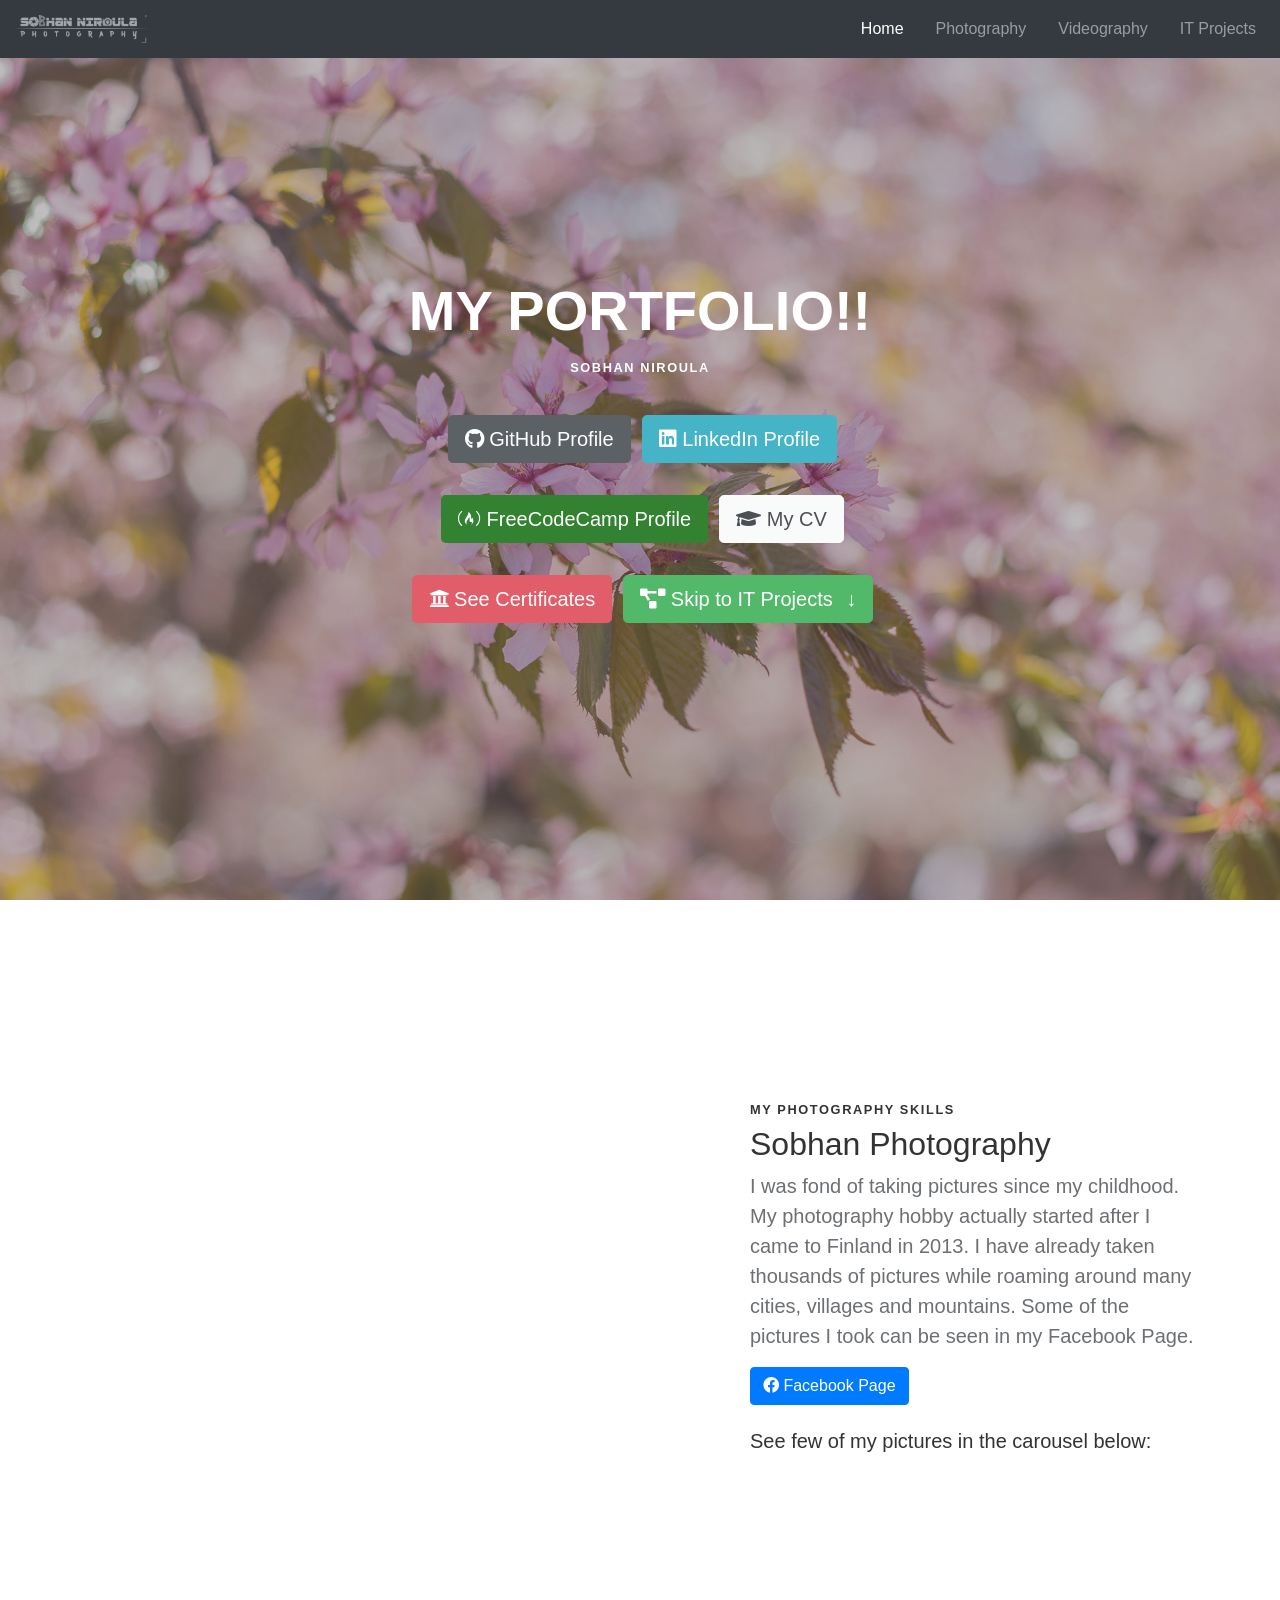
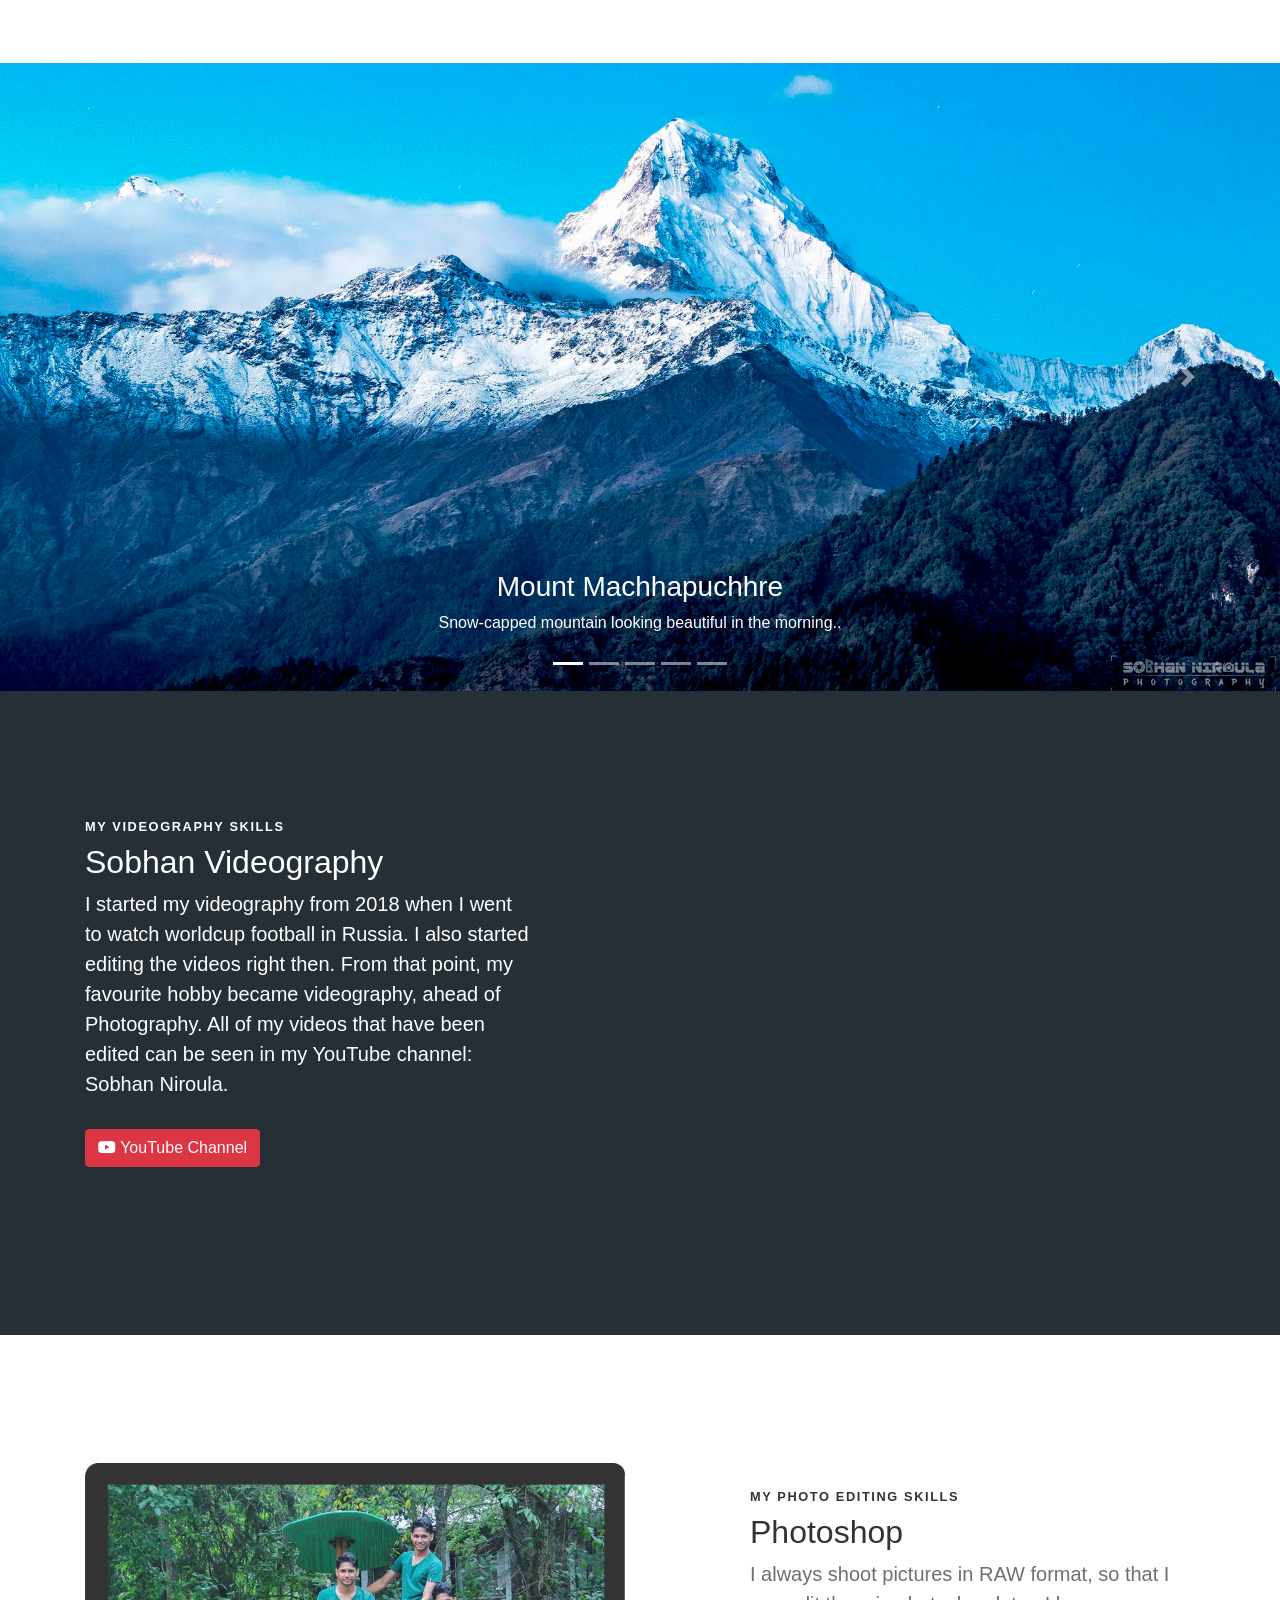
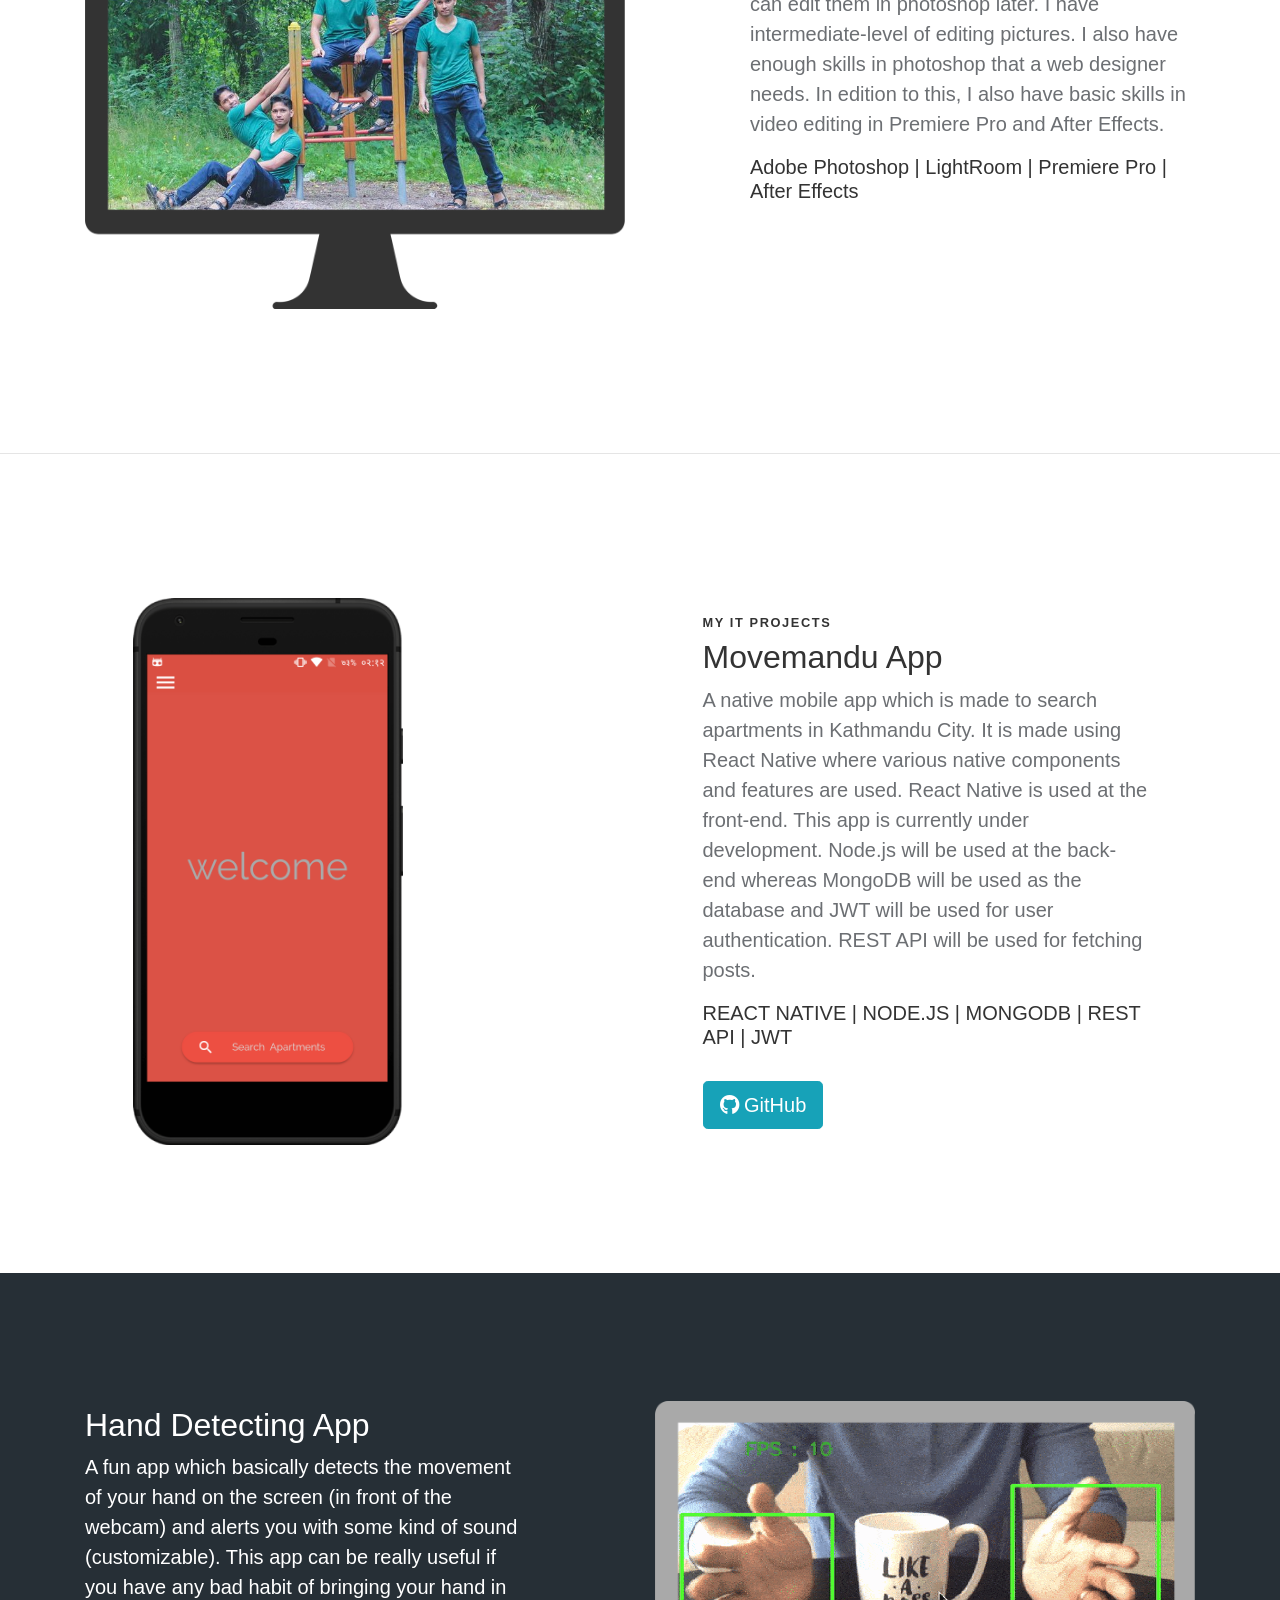
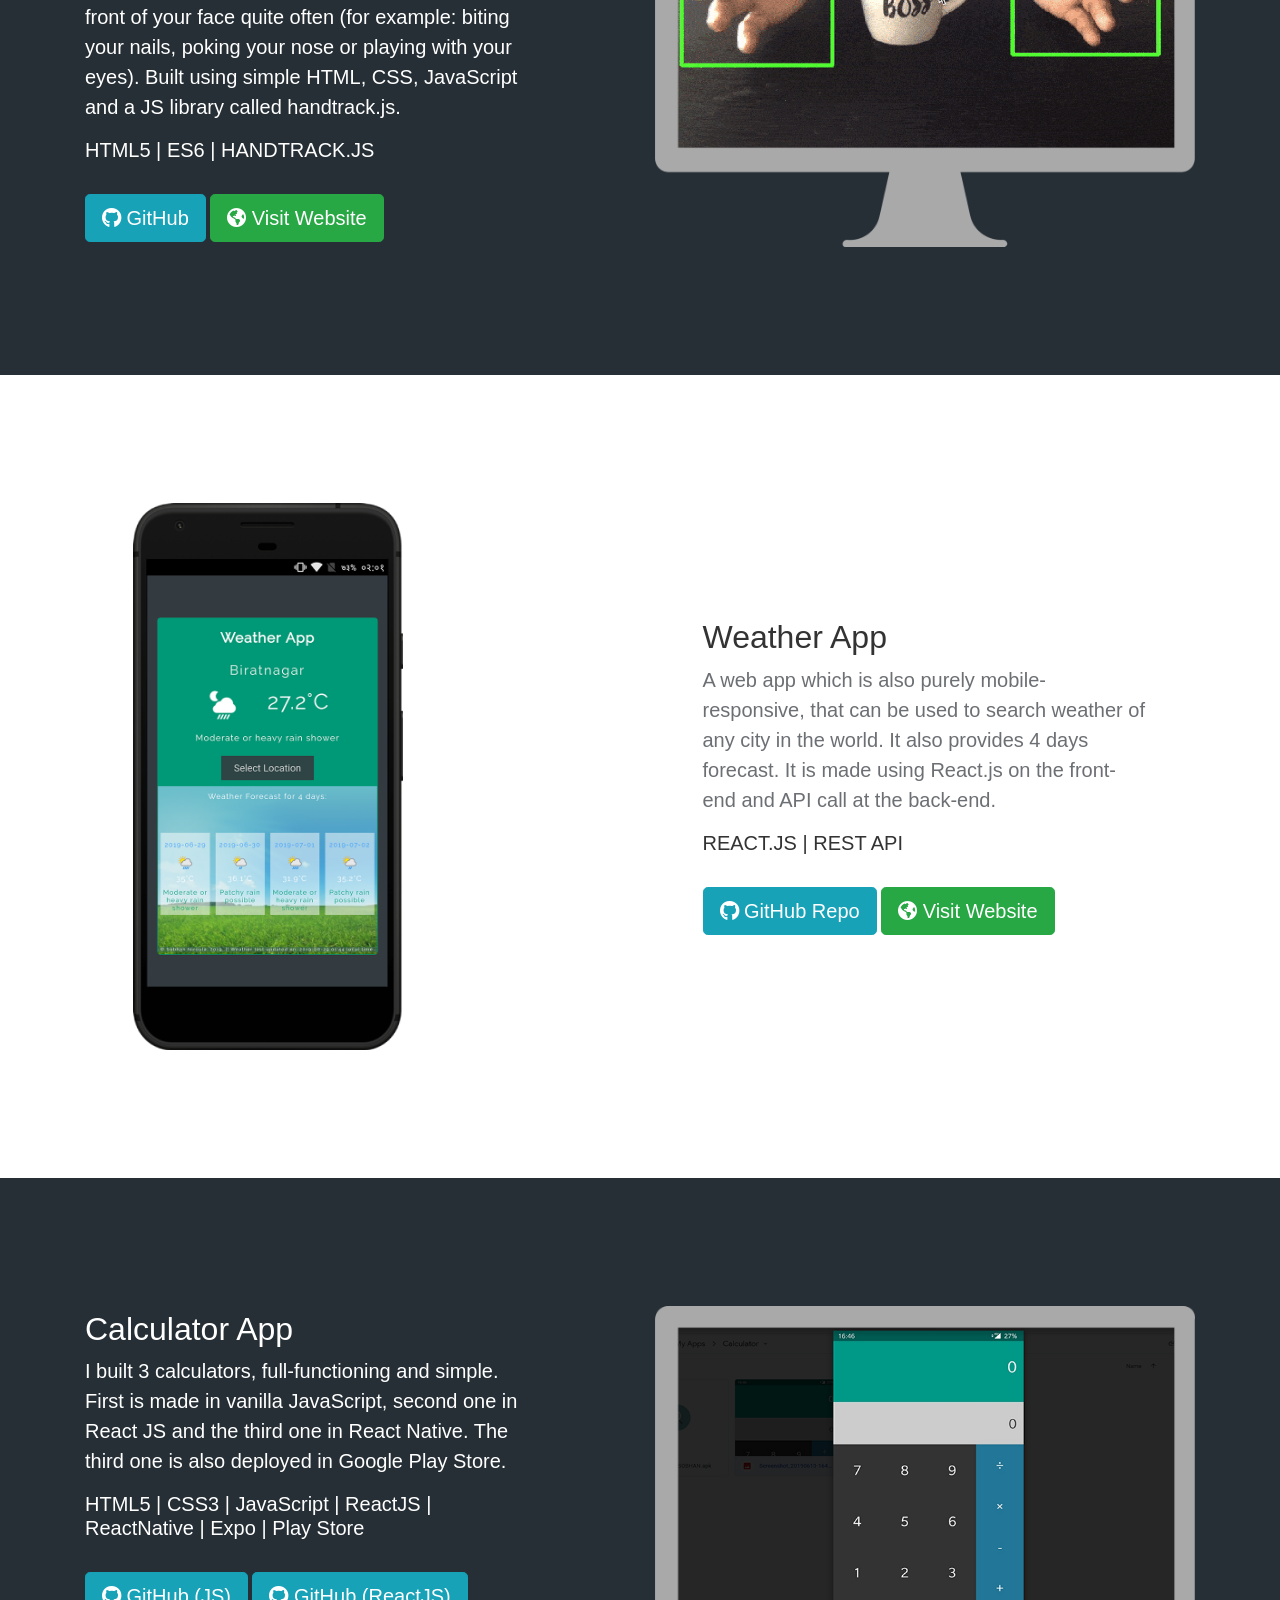
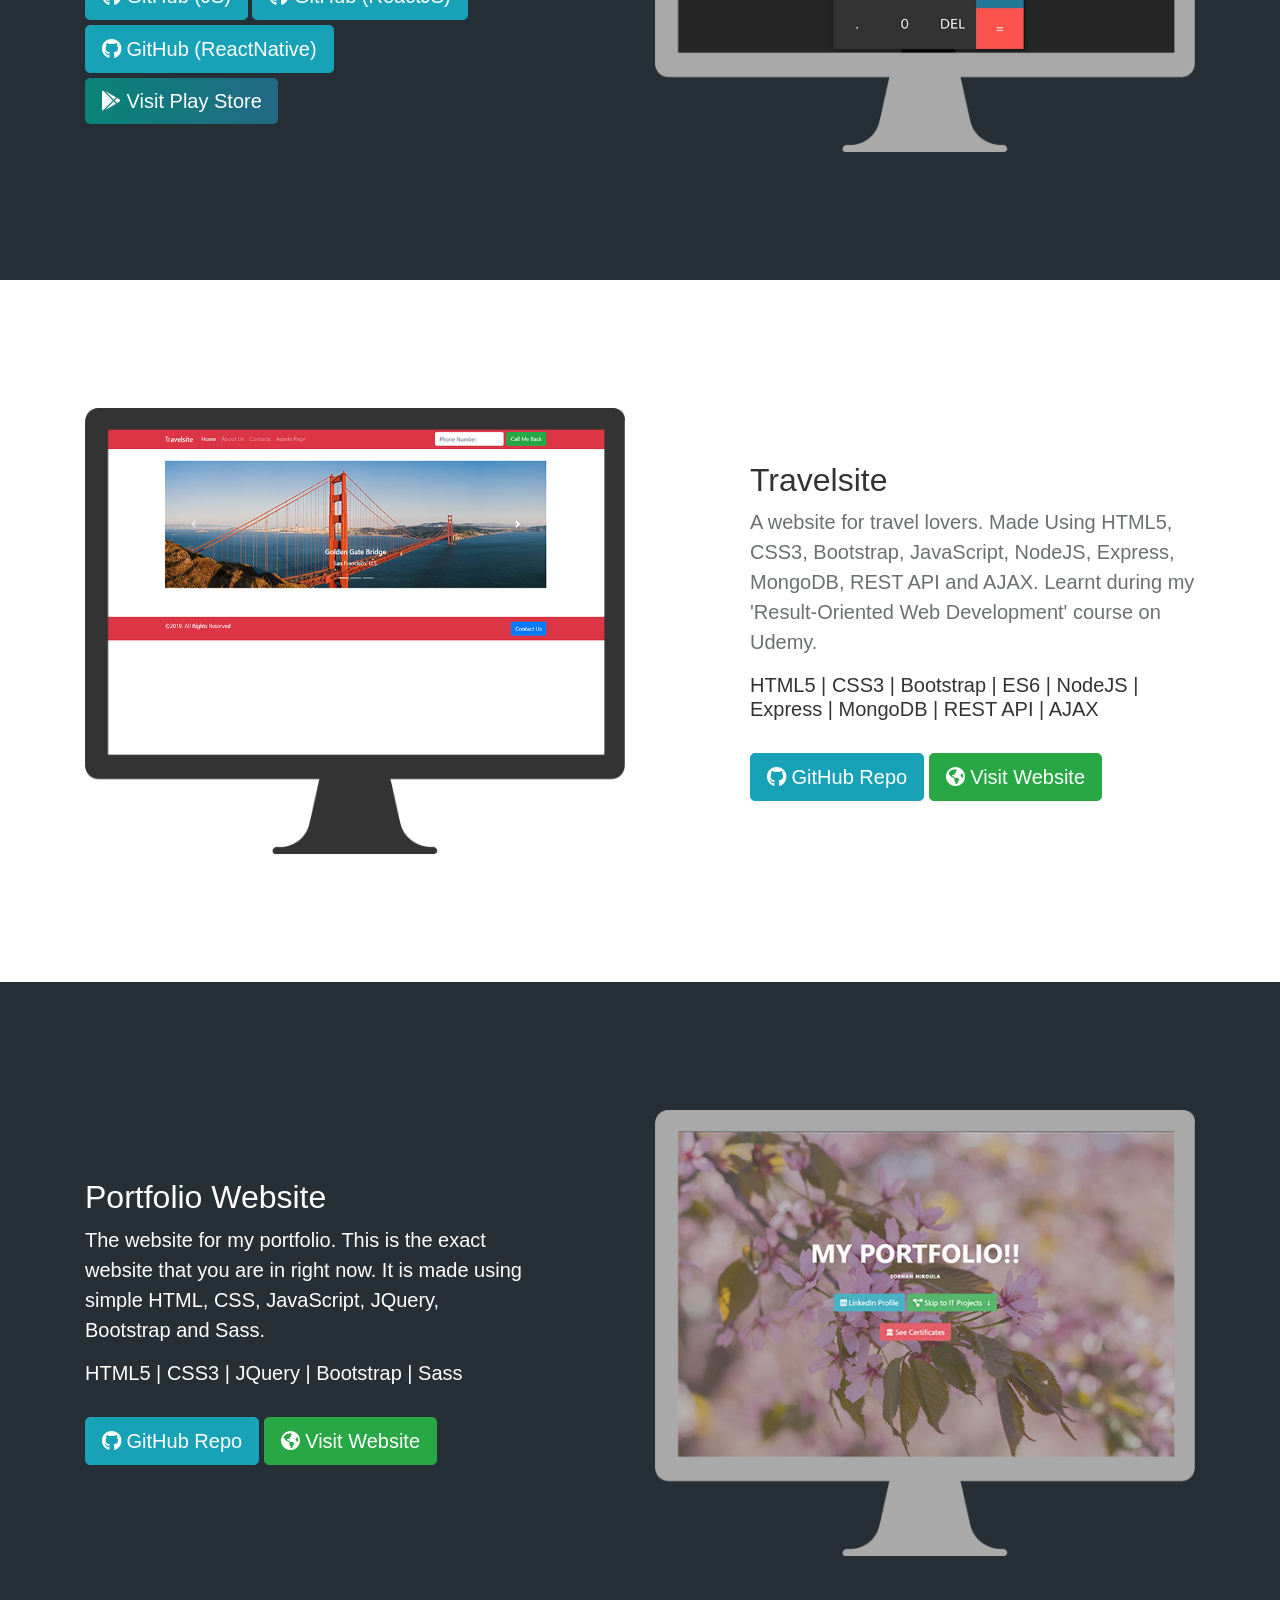
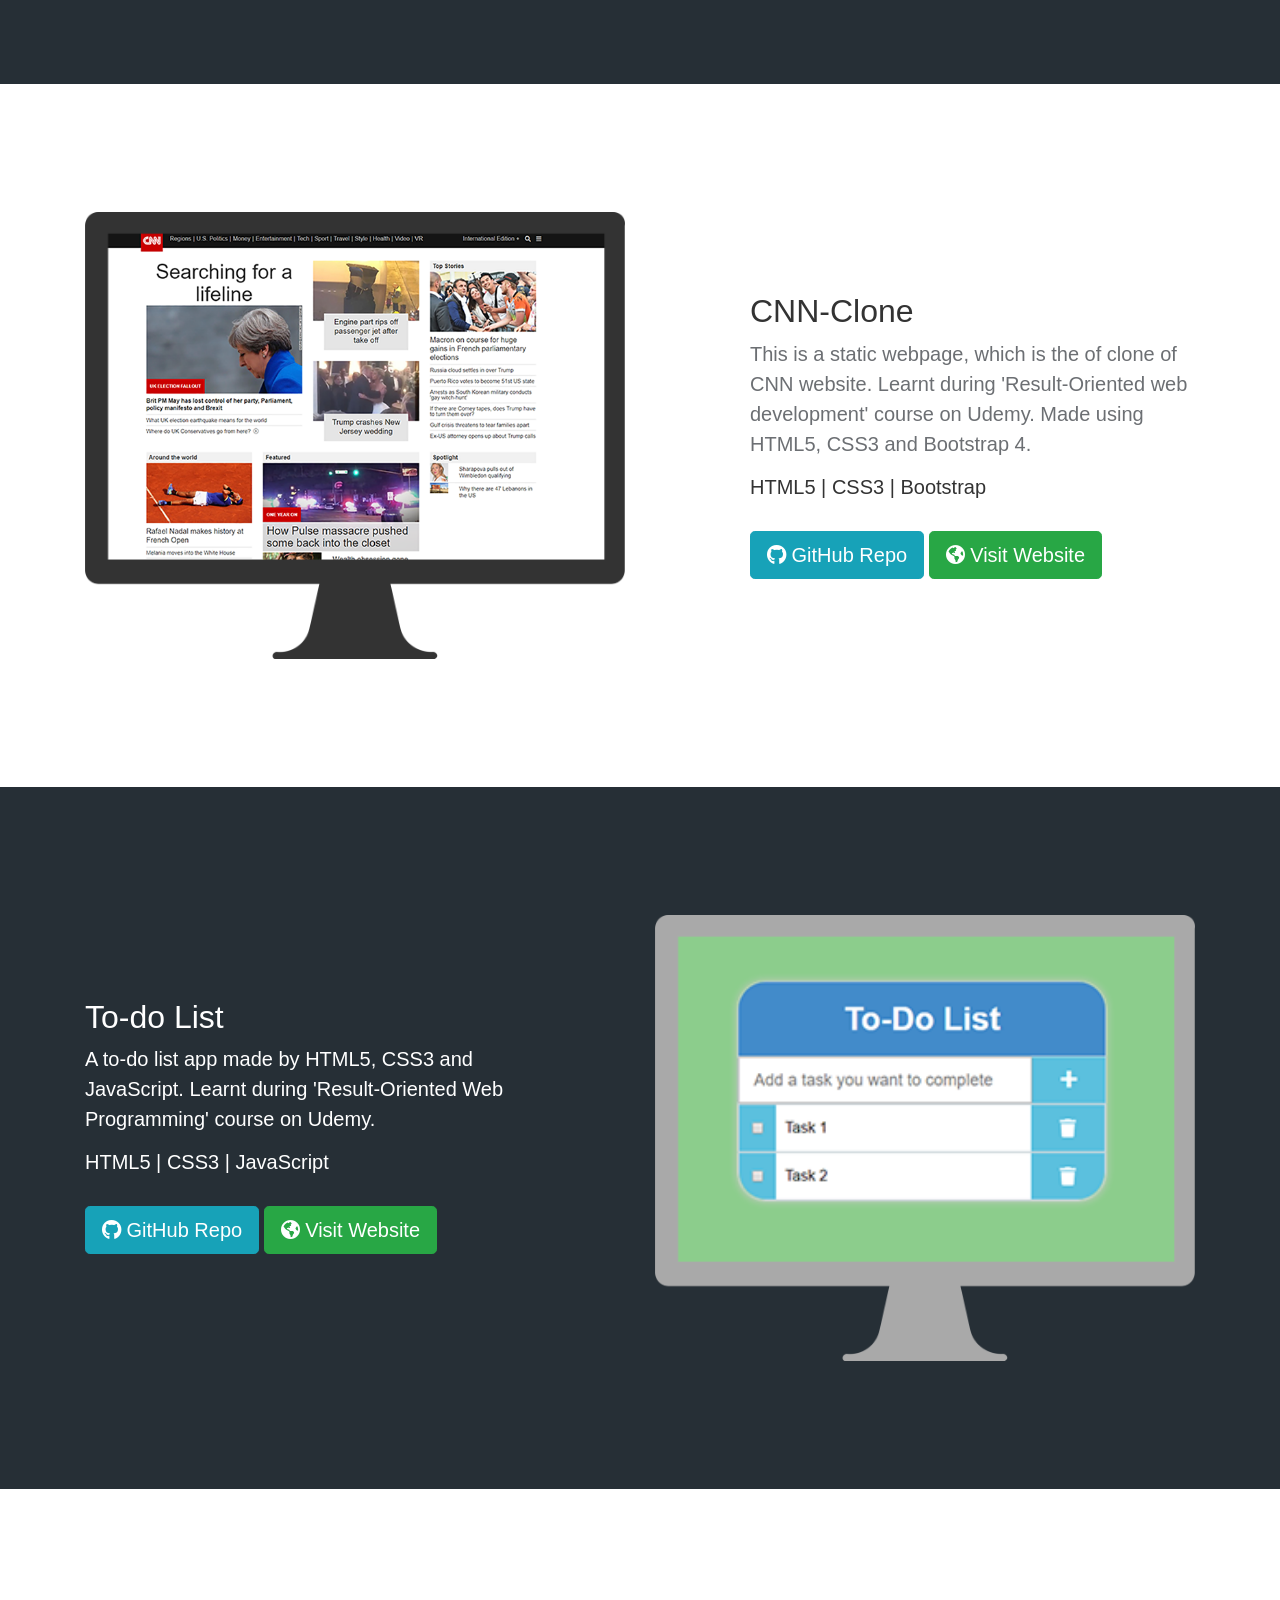
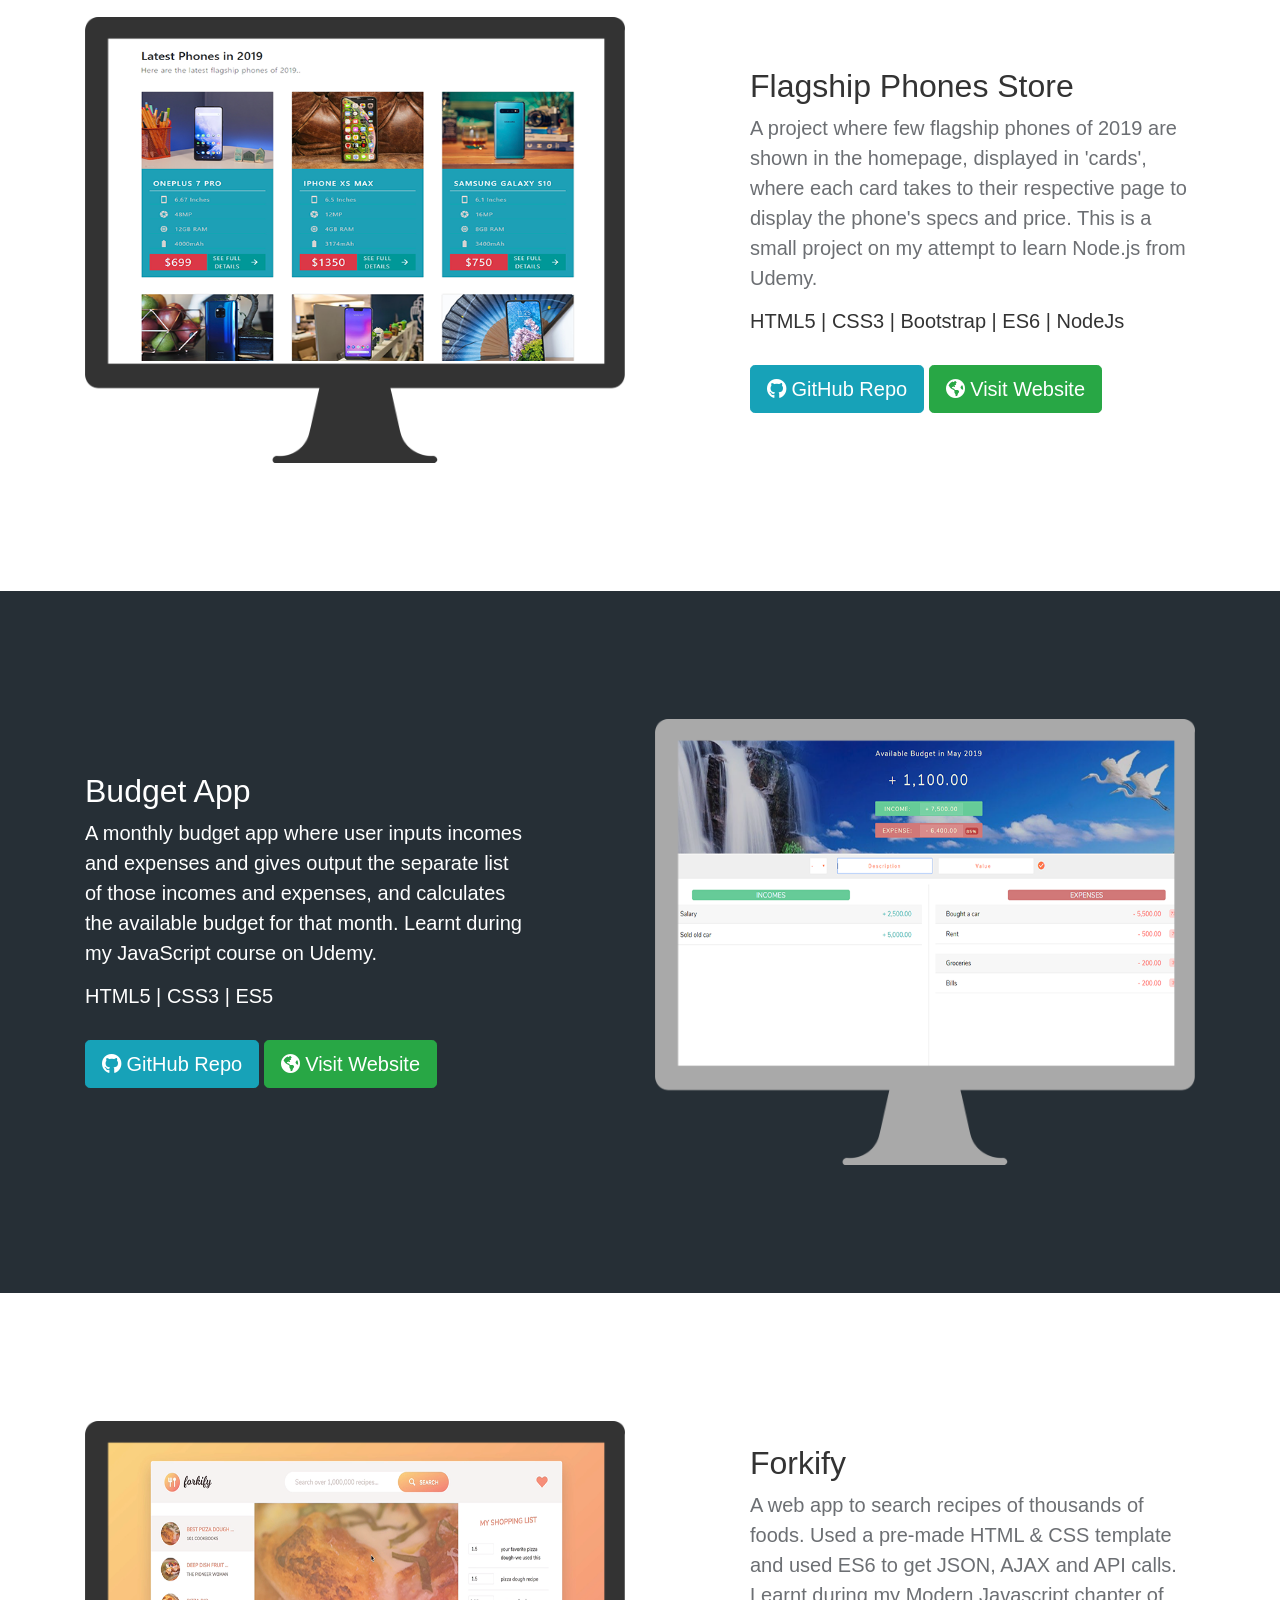
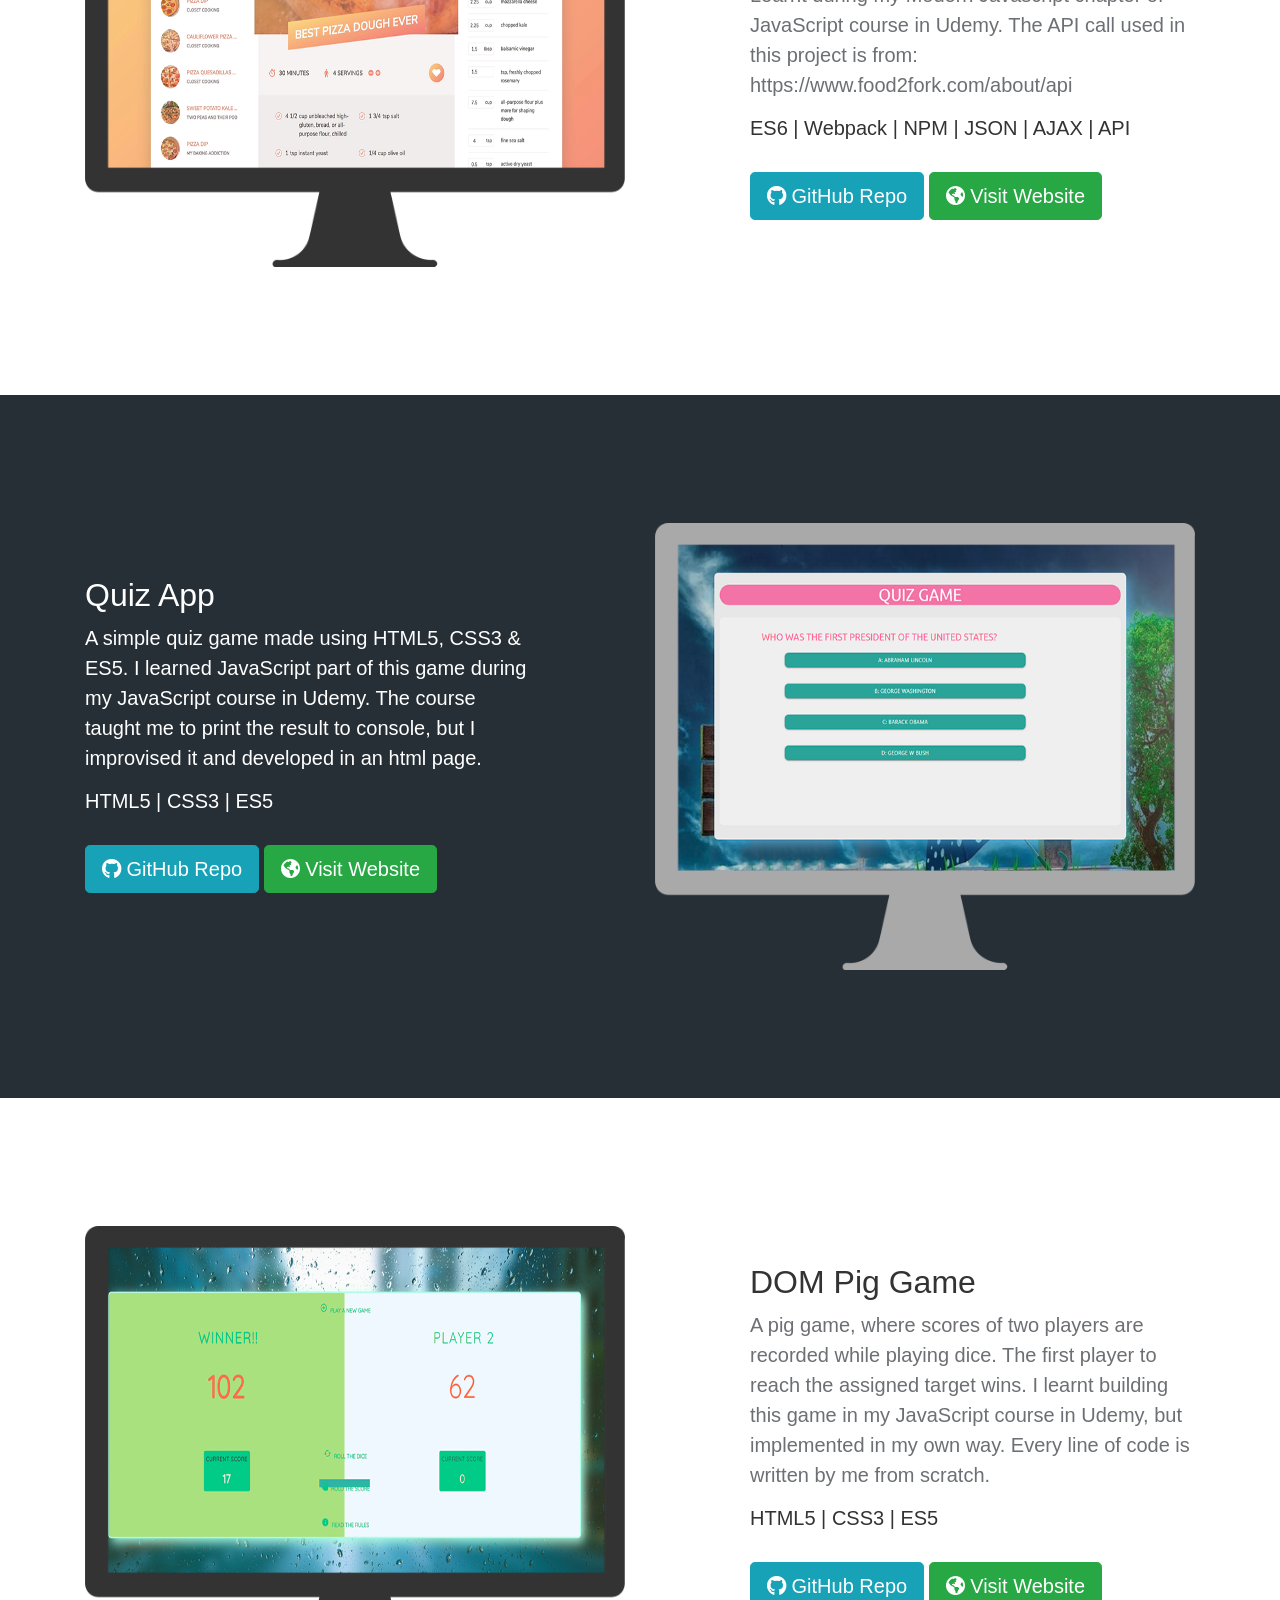
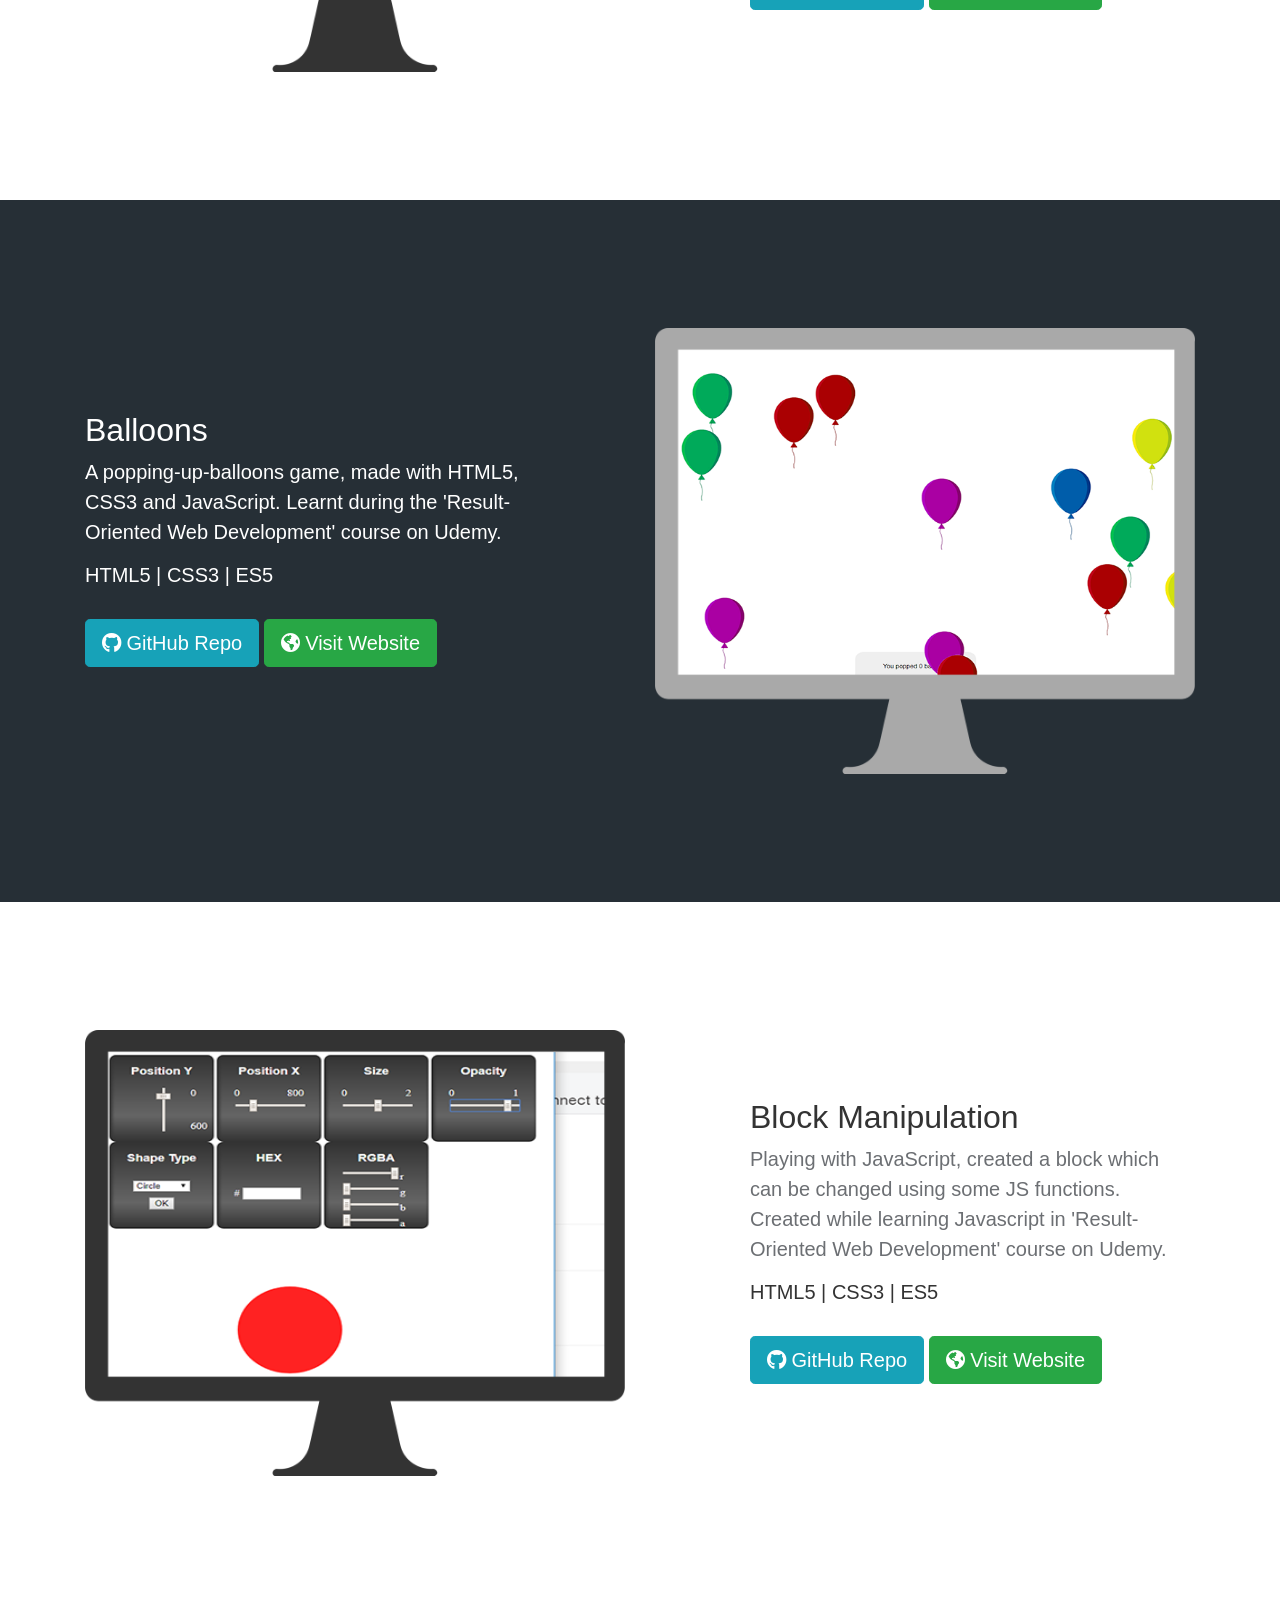
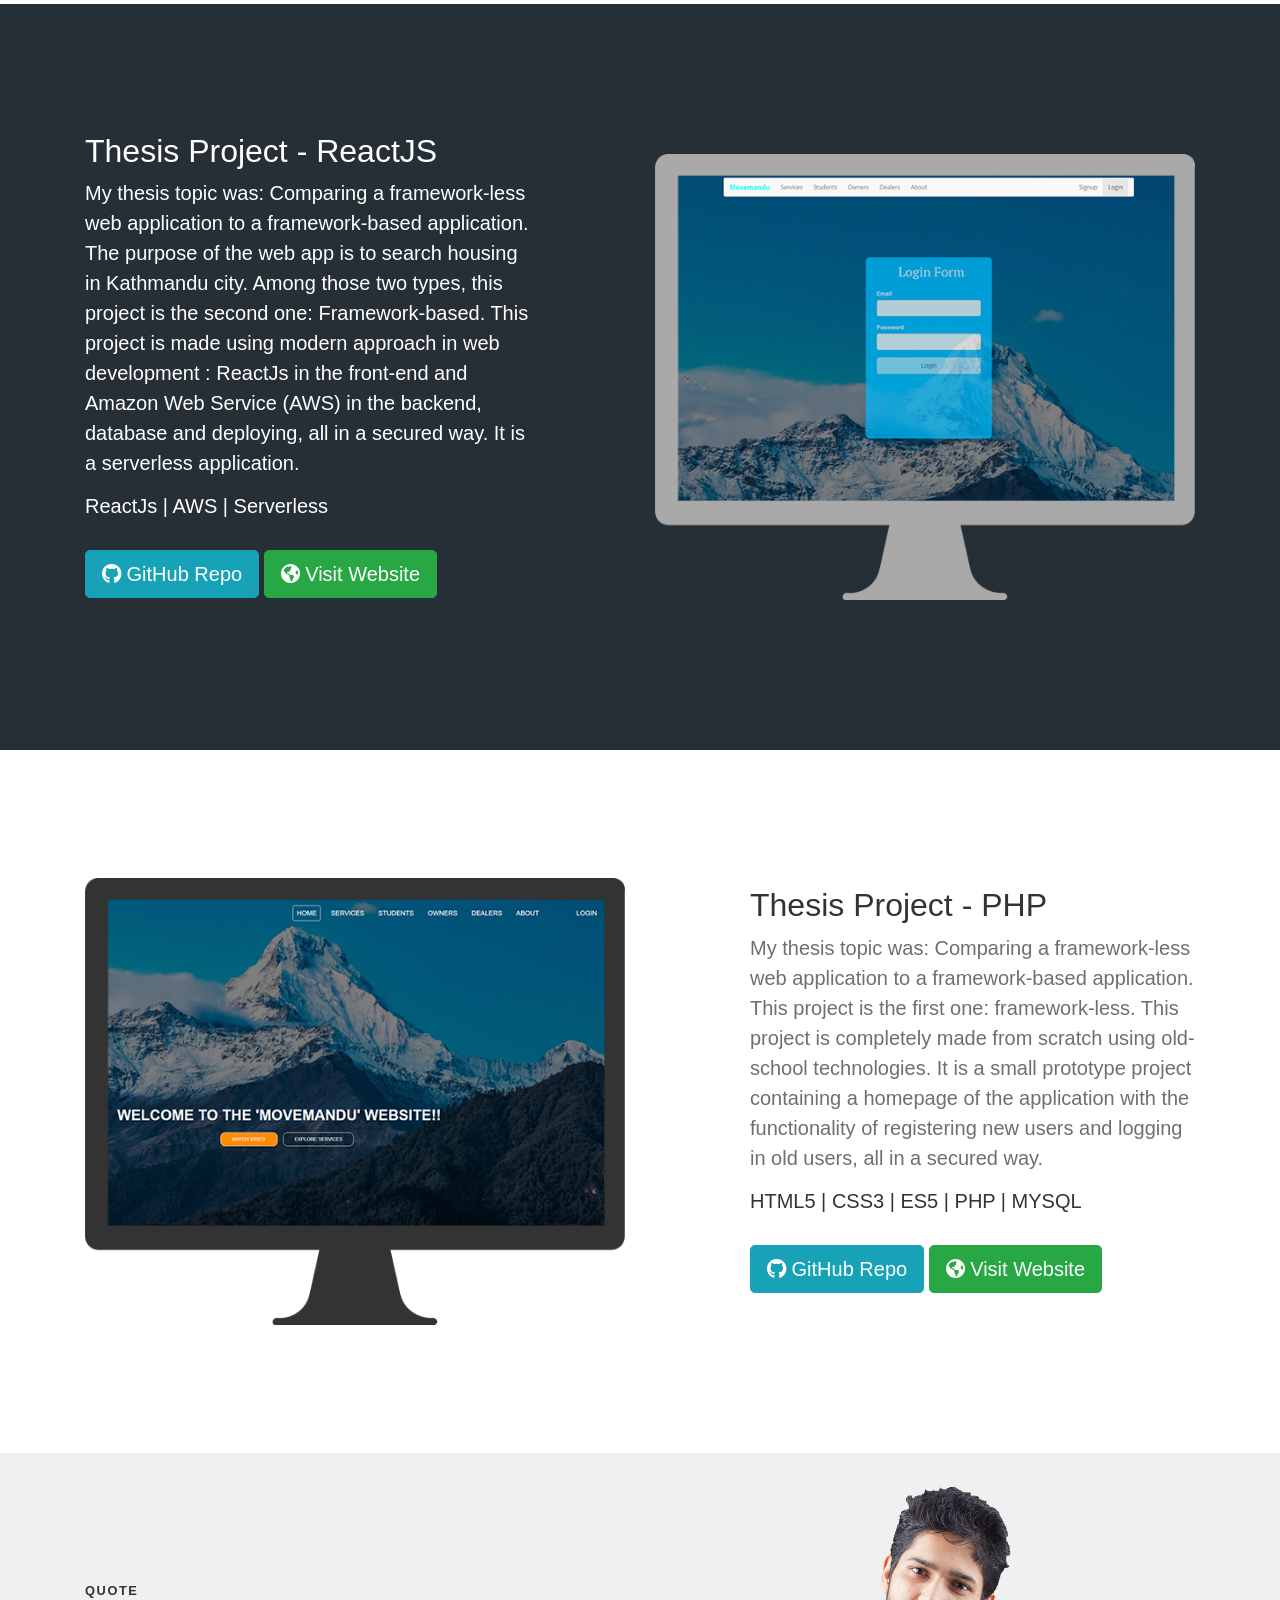
==== commit 624c13cc: "Added a new project: Hand Detecting App" ====
--- a/index.html
+++ b/index.html
@@ -206,26 +206,47 @@
             </div>
         </div>
     </section>
+    <hr>
 
 
     <!-- IT Section -->
 
     <section id="it-projects">
 
-            <div id="it-project-16" class="back-dark">
+            <div id="it-project-17">
                     <div class="container">
                         <div class="row">
                             <div class="feature-content">
-                                <div class="col-lg-5 overlap-div offset-lg-1">
+                                <div class="col-lg-6 overlap-div">
+                                    <img src="img/movemandu-homescreen.png" alt="Project Weather App" id="weather-img">
+                                    <img src="img/mobile-frame-android.png" alt="Mobile" class="mobile-transparent">
+                                </div>
+                                <div class="col-lg-5">
                                     <h6>My IT Projects</h6>
                                     <h2>Movemandu App</h2>
                                     <p class="lead">A native mobile app which is made to search apartments in Kathmandu City. It is made using React Native where various native components and features are used. React Native is used at the front-end. This app is currently under development. Node.js will be used at the back-end whereas MongoDB will be used as the database and JWT will be used for user authentication. REST API will be used for fetching posts. </p>
                                     <h5> REACT NATIVE | NODE.JS | MONGODB | REST API | JWT </h5> <br>
                                     <a href="https://github.com/sobhanniroula/Movemandu-App" class="btn btn-info btn-lg" target="_blank"><i class="fab fa-github"></i> GitHub</a> <br>
                                 </div>
+                            </div>
+                        </div>
+                    </div>
+                </div>
+
+            <div id="it-project-16" class="back-dark">
+                    <div class="container">
+                        <div class="row">
+                            <div class="feature-content">
+                                <div class="col-lg-5 overlap-div">
+                                    <h2>Hand Detecting App</h2>
+                                    <p class="lead"> A fun app which basically detects the movement of your hand on the screen (in front of the webcam) and alerts you with some kind of sound (customizable). This app can be really useful if you have any bad habit of bringing your hand in front of your face quite often (for example: biting your nails, poking your nose or playing with your eyes).  Built using simple HTML, CSS, JavaScript and a JS library called handtrack.js. </p>
+                                    <h5> HTML5 | ES6 | HANDTRACK.JS </h5> <br>
+                                    <a href="https://github.com/sobhanniroula/Hand-Detector" class="btn btn-info btn-lg" target="_blank"><i class="fab fa-github"></i> GitHub</a>
+                                    <a href="https://sobhanniroula.github.io/others/hand-detector" class="btn btn-success btn-lg" target="_blank"><i class="fas fa-globe-americas"></i> Visit Website</a>
+                                </div> <br>
                                 <div class="col-lg-6 overlap-div offset-lg-1">
-                                        <img src="img/movemandu-homescreen.png" alt="Project Movemandu App" id="movemandu-img">
-                                        <img src="img/mobile-frame-android.png" alt="Mobile" class="mobile-transparent">
+                                        <img src="img/hand-detector.png" alt="Project Hand Detector" id="hand-detector-img">
+                            <img src="img/monitor-transparent.png" alt="Monitor" class="monitor-transparent">
                                 </div>
                             </div>
                         </div>
--- a/css/style.css
+++ b/css/style.css
@@ -284,6 +284,14 @@
     top: 1.1rem;
 }
 
+#hand-detector-img {
+    position: absolute;
+    width: 90%;
+    height: 75%;
+    left: 1.9rem;
+    top: 1.1rem;
+}
+
 
 .feature-alt {
     background: #f0f0f0;
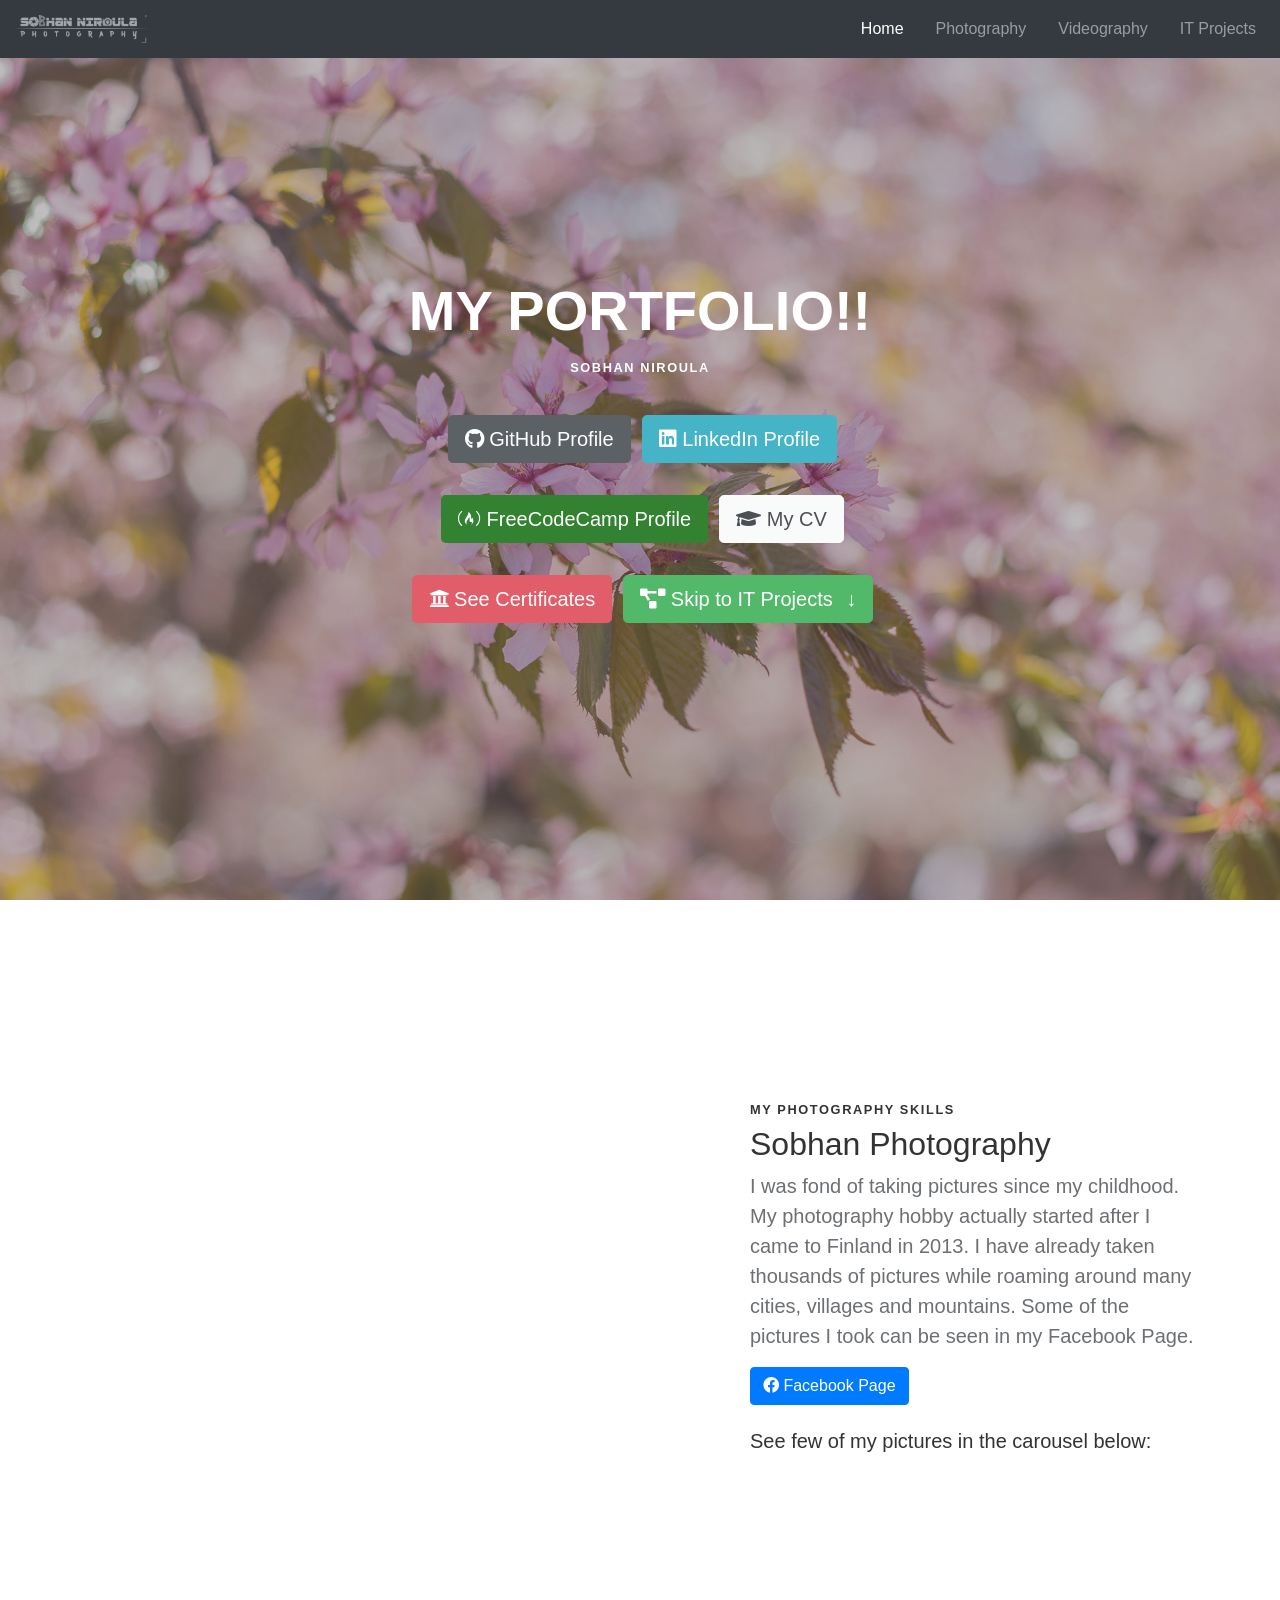
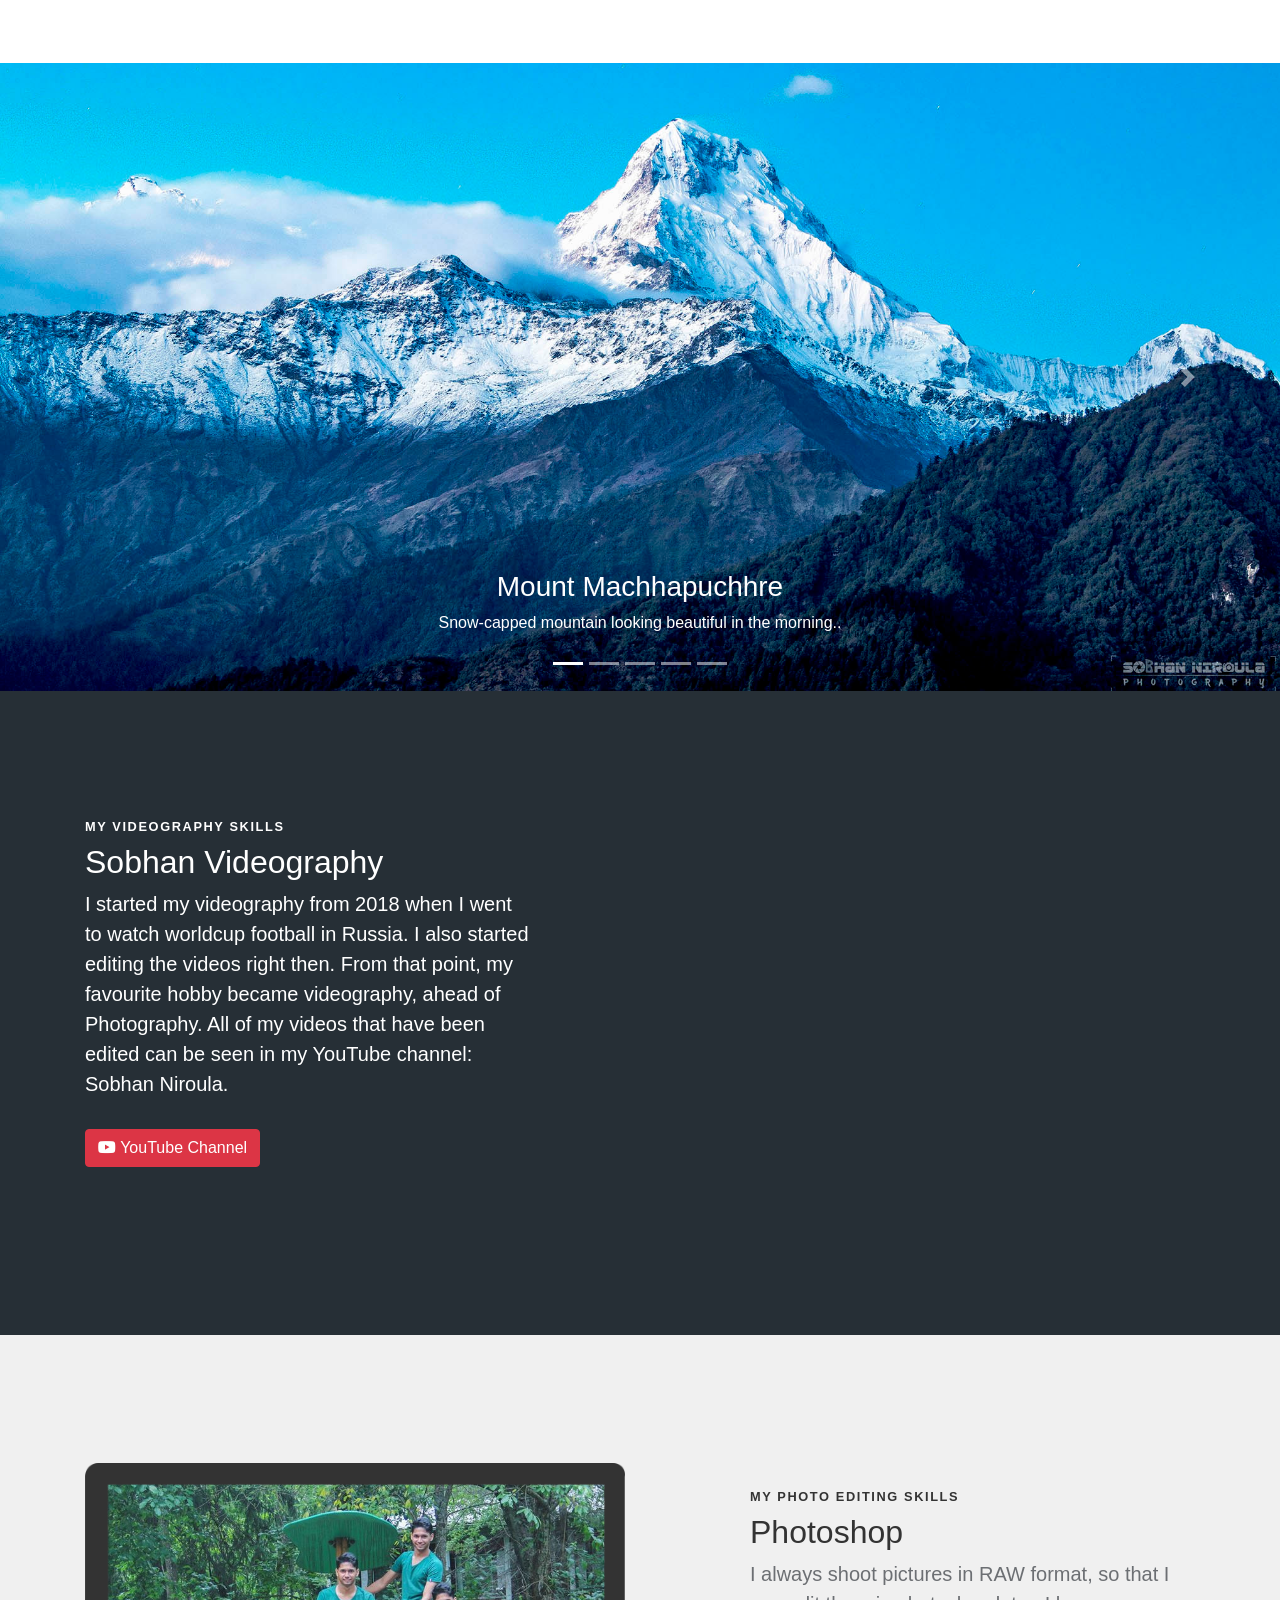
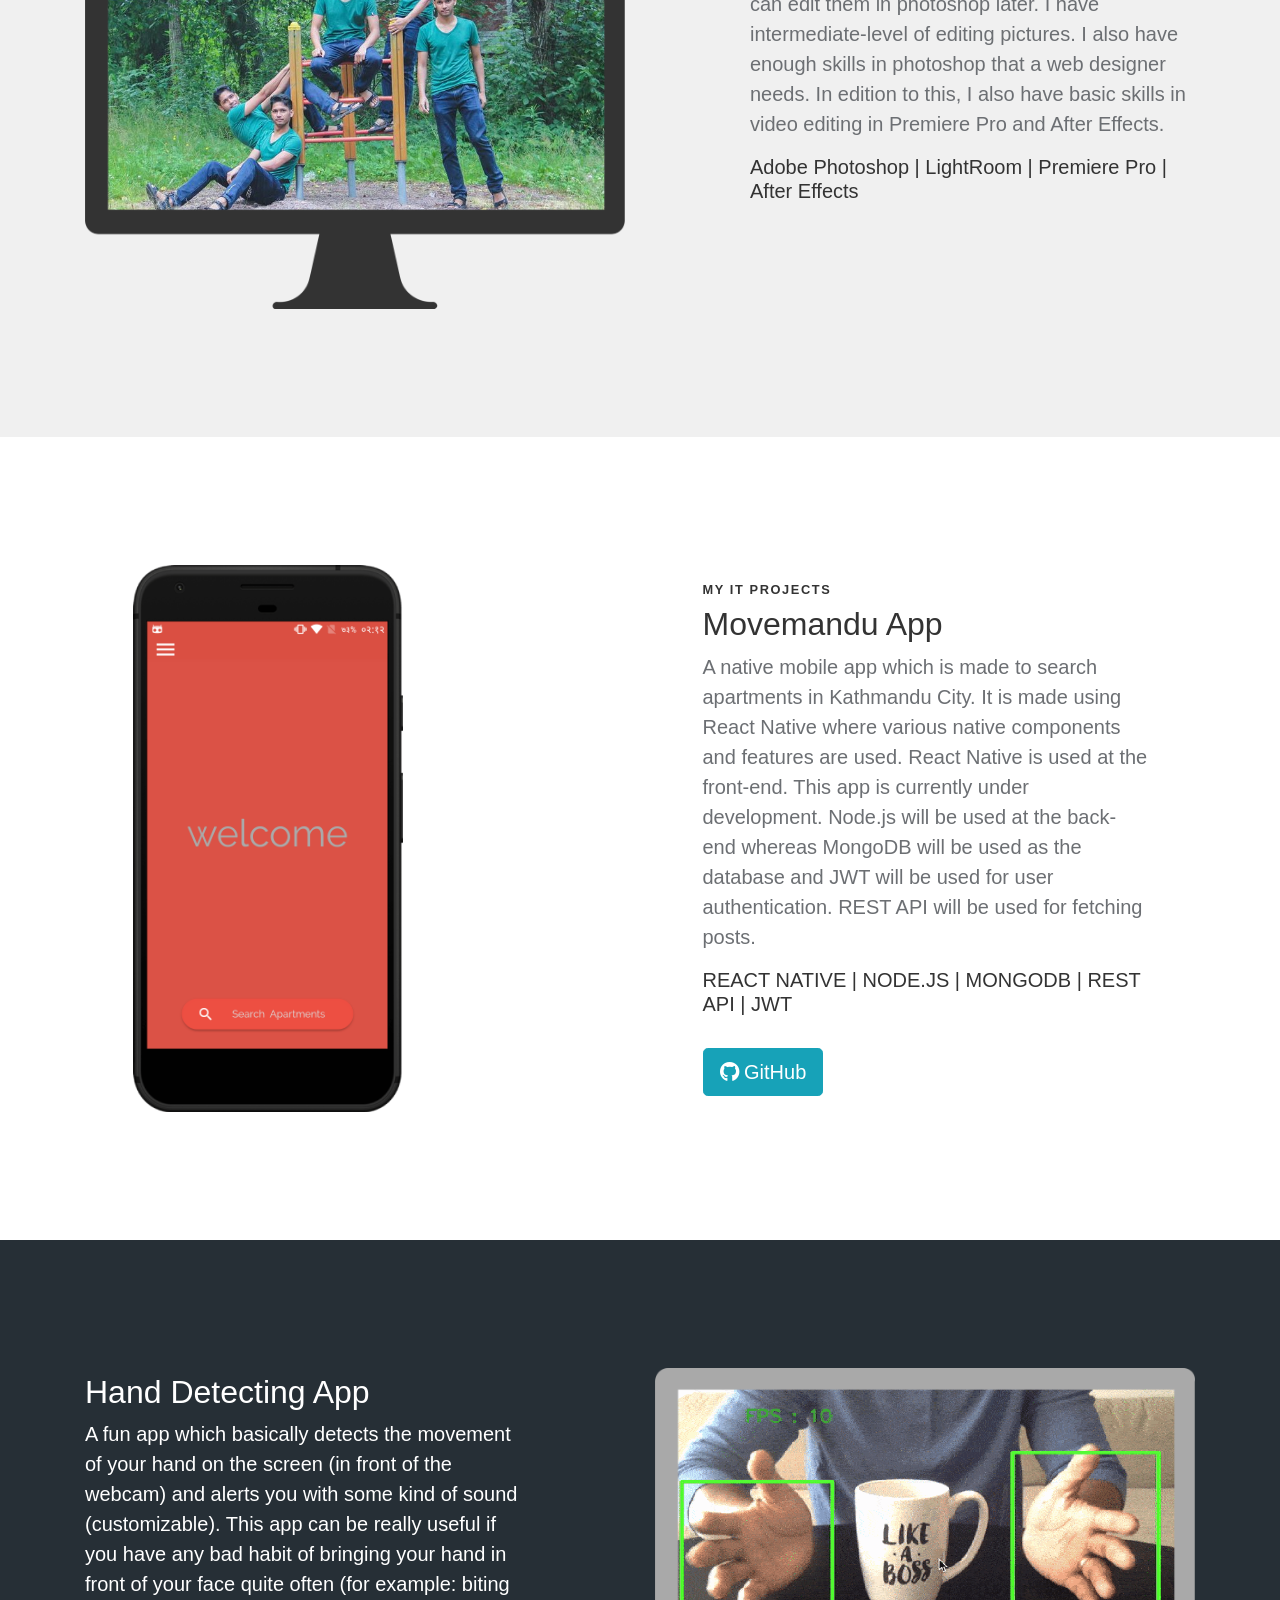
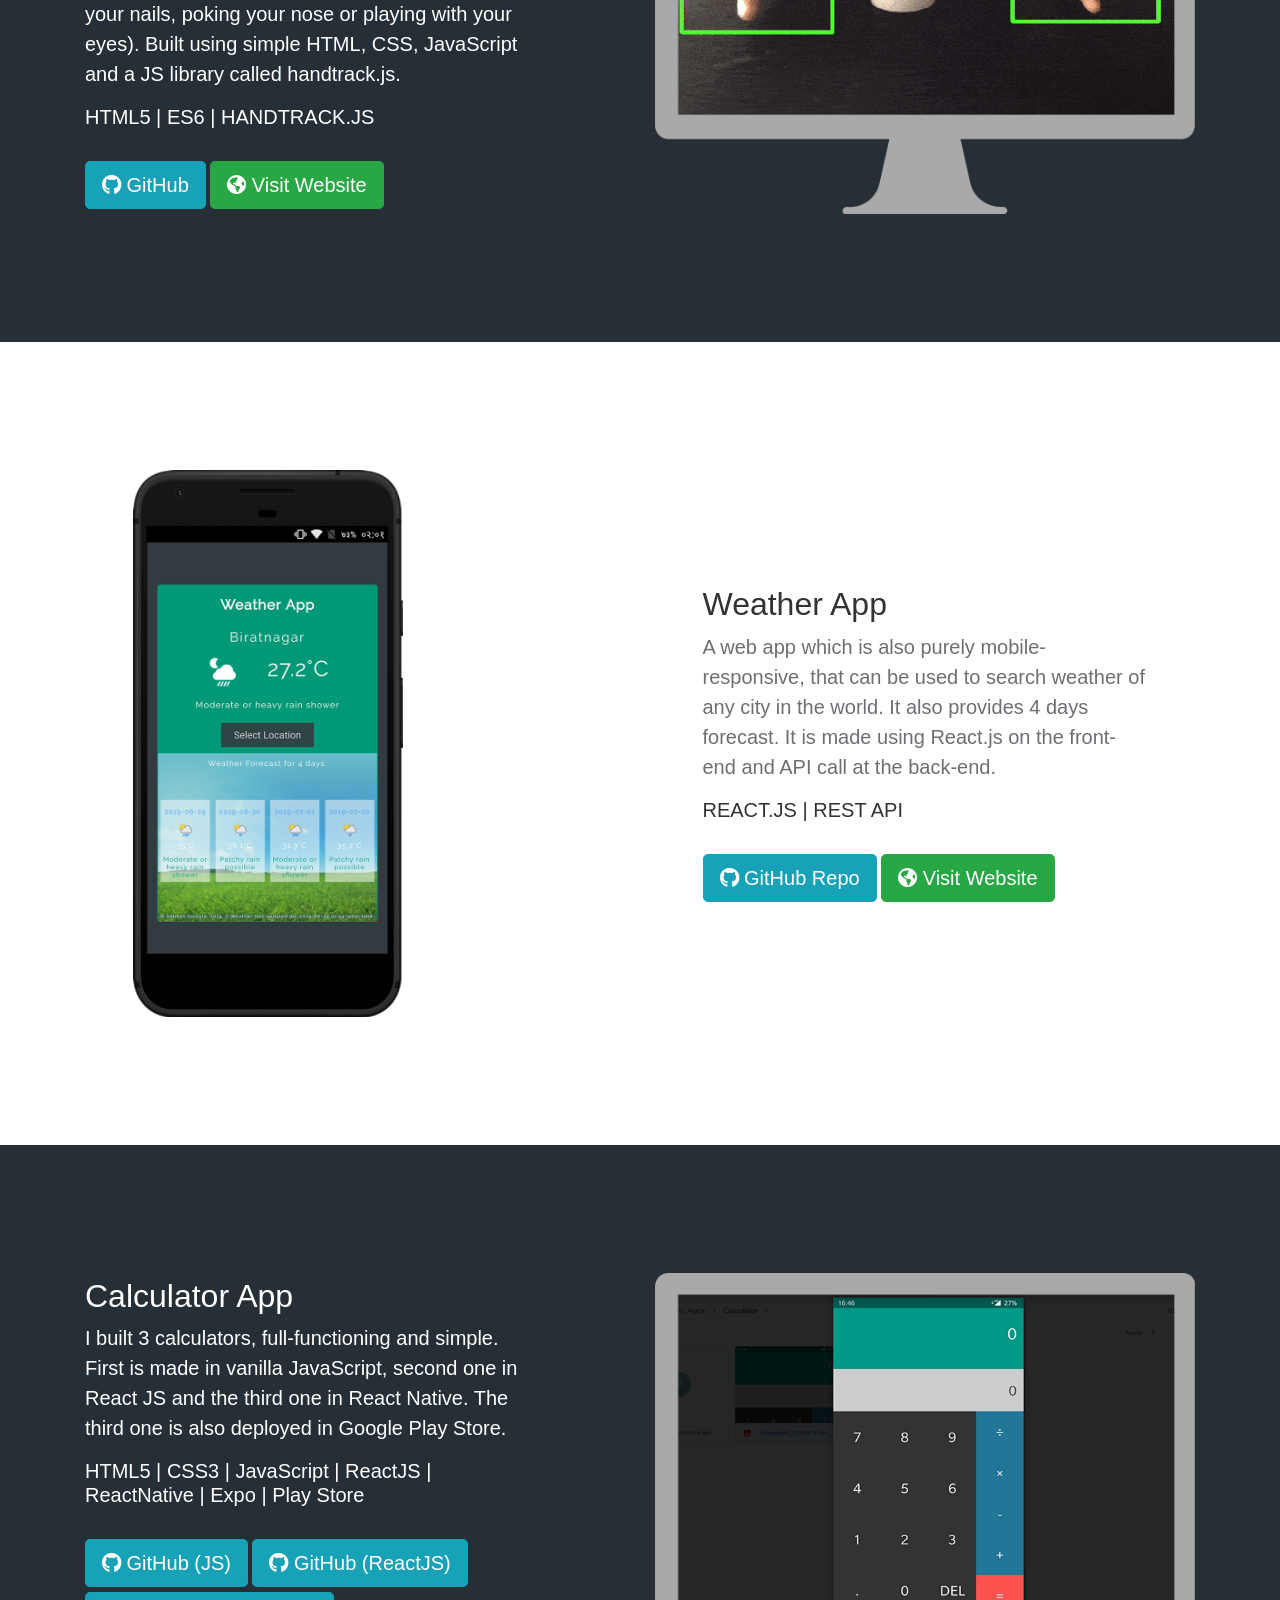
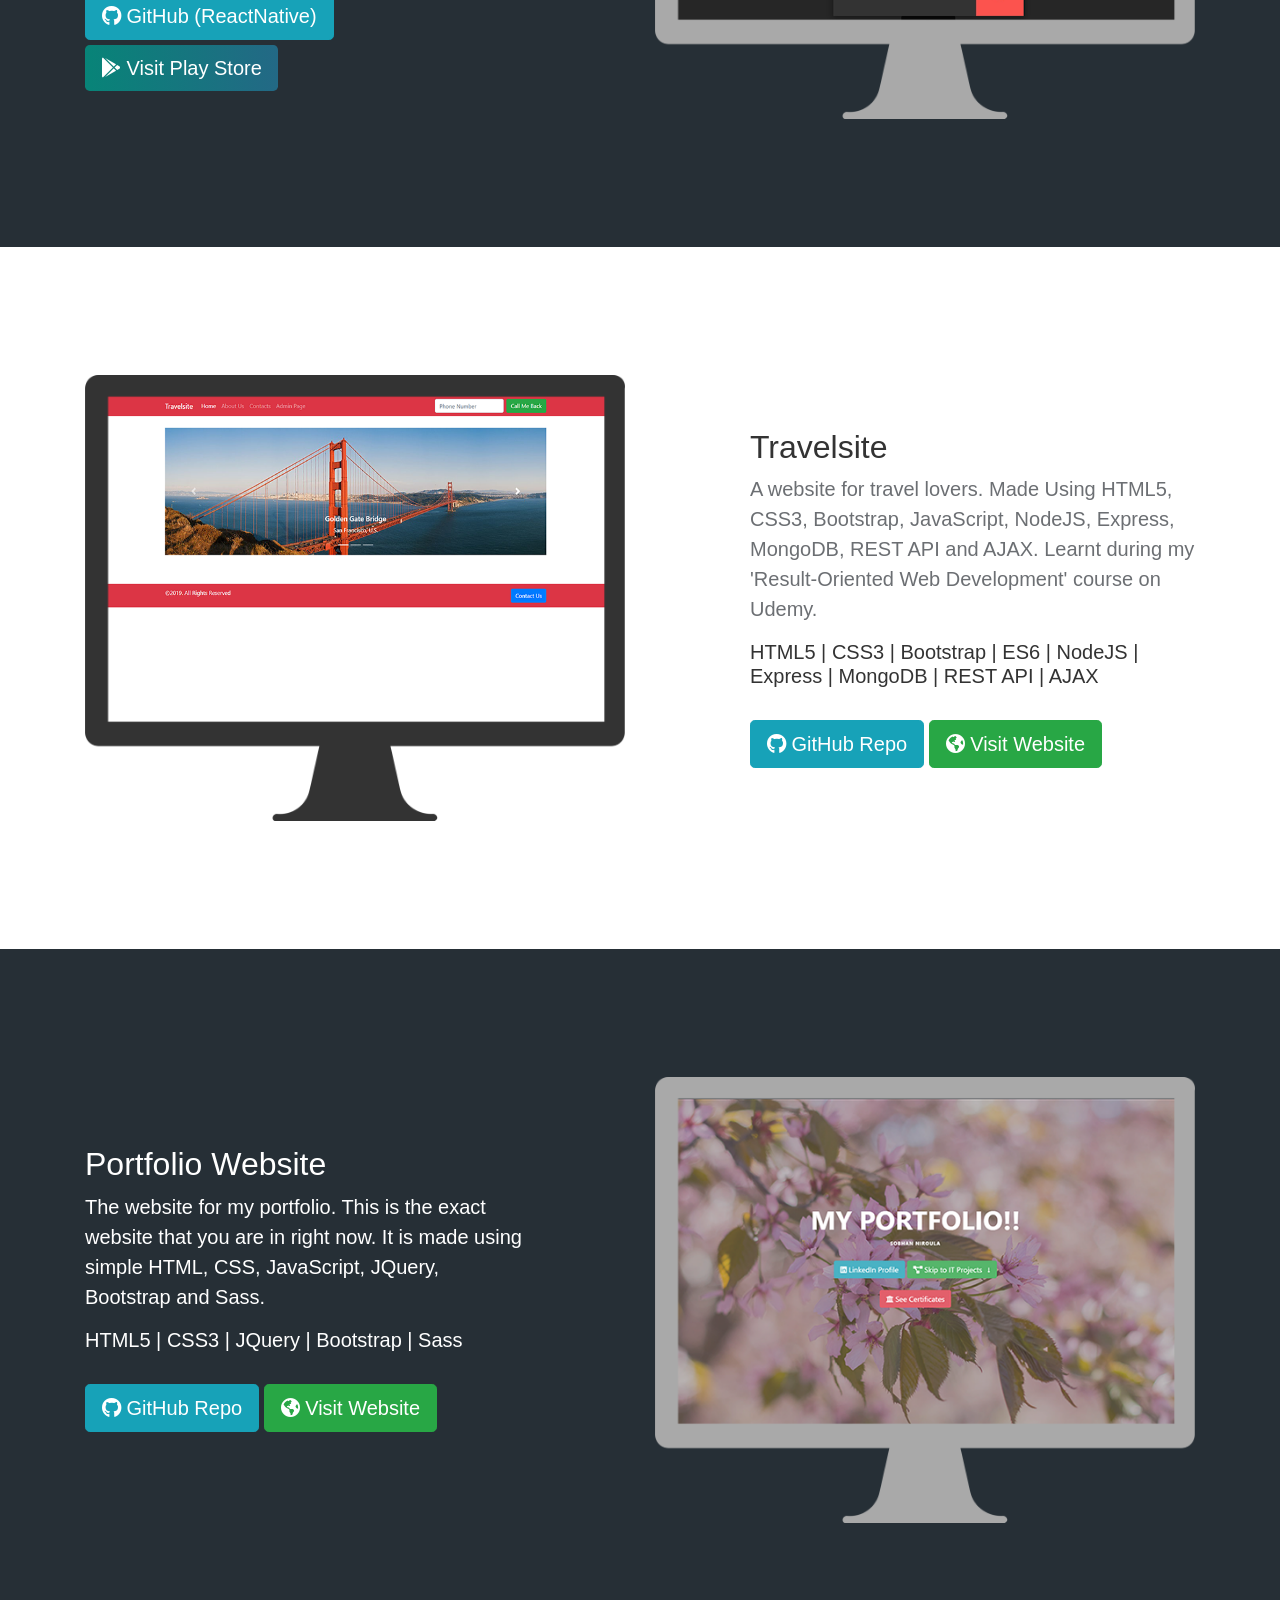
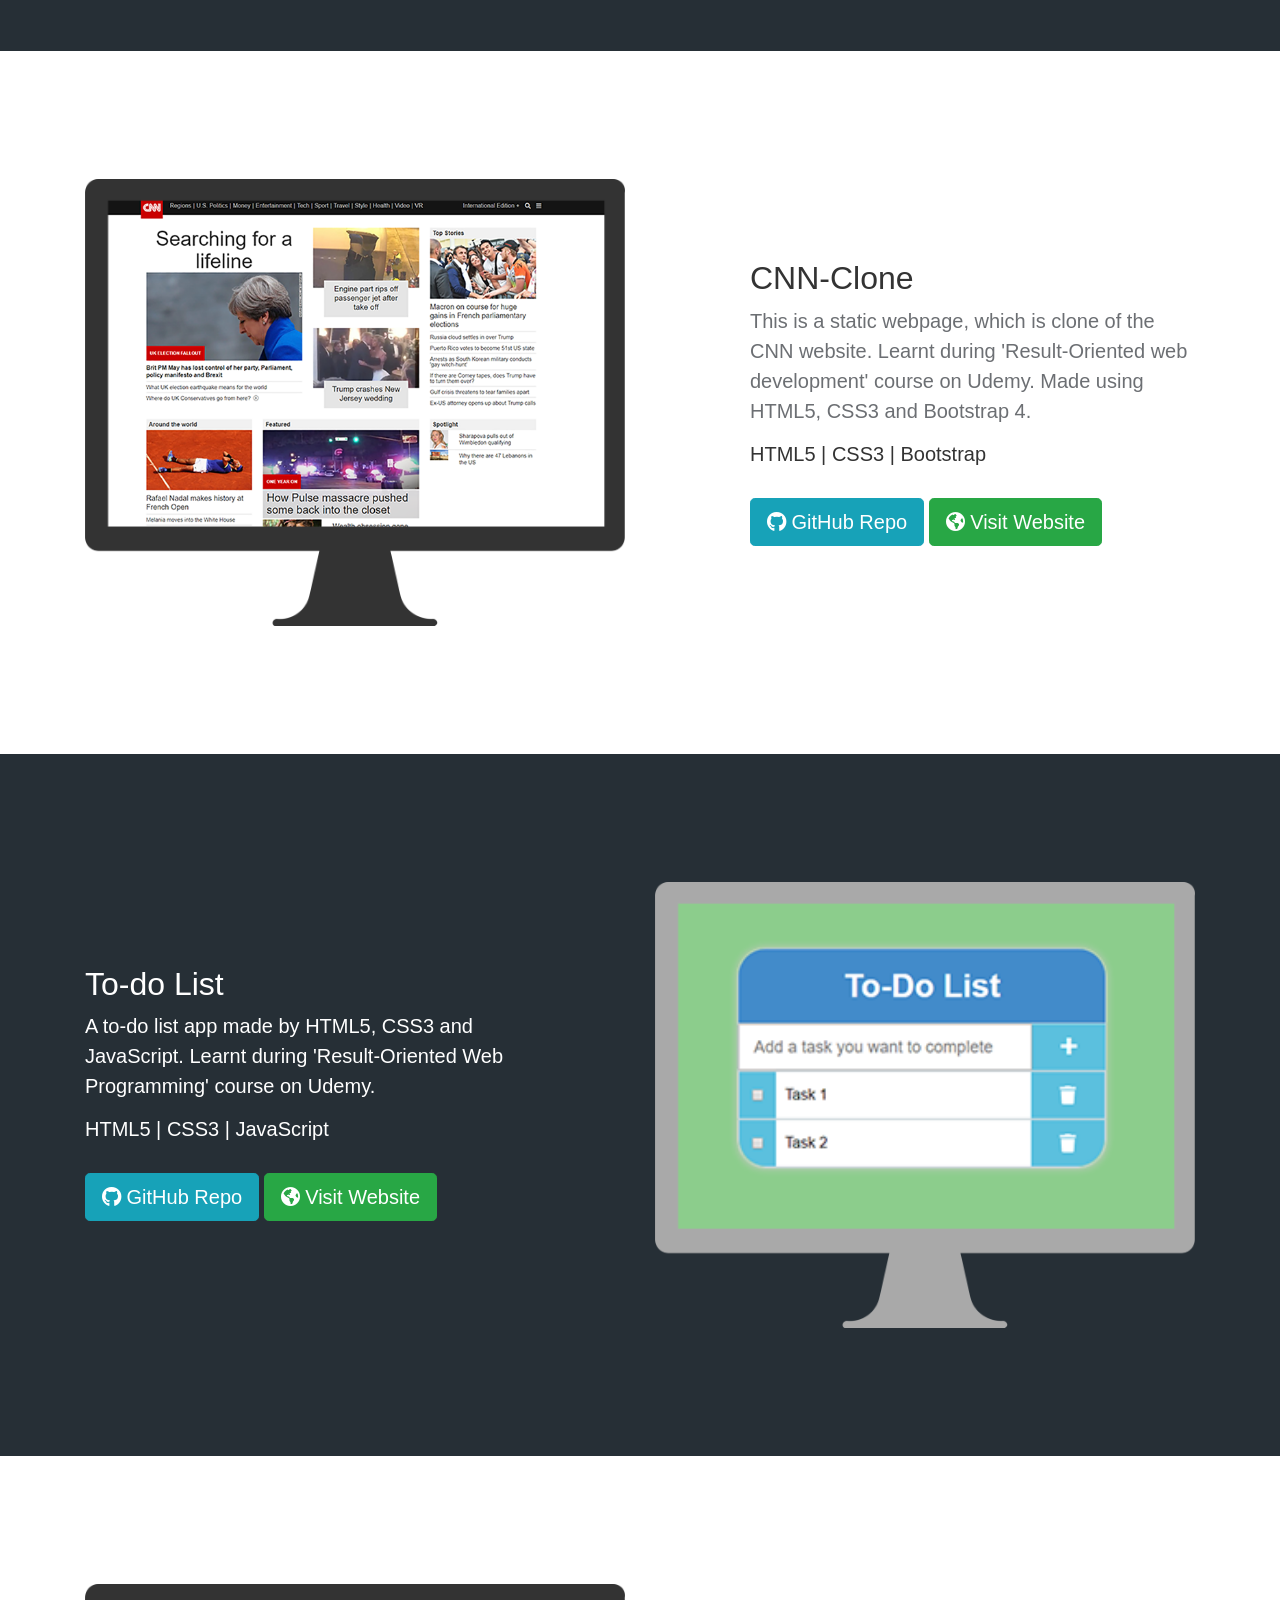
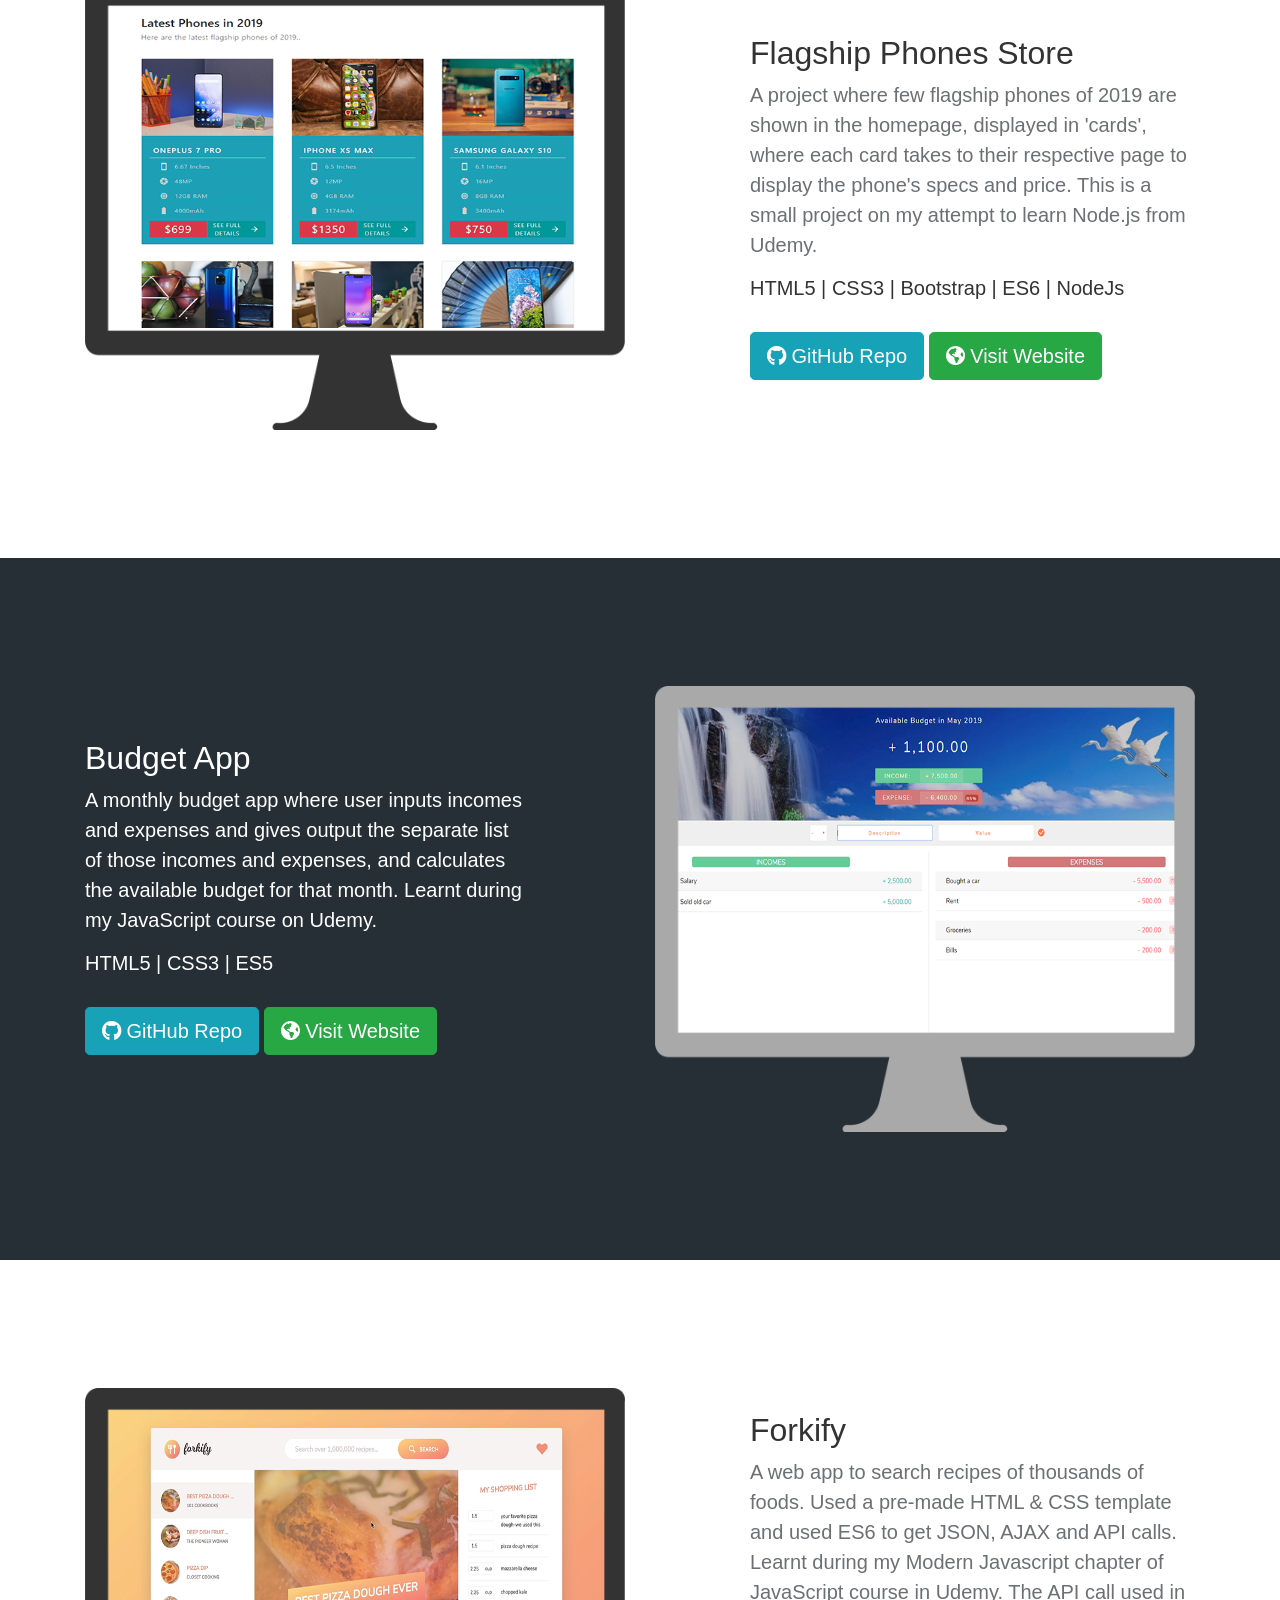
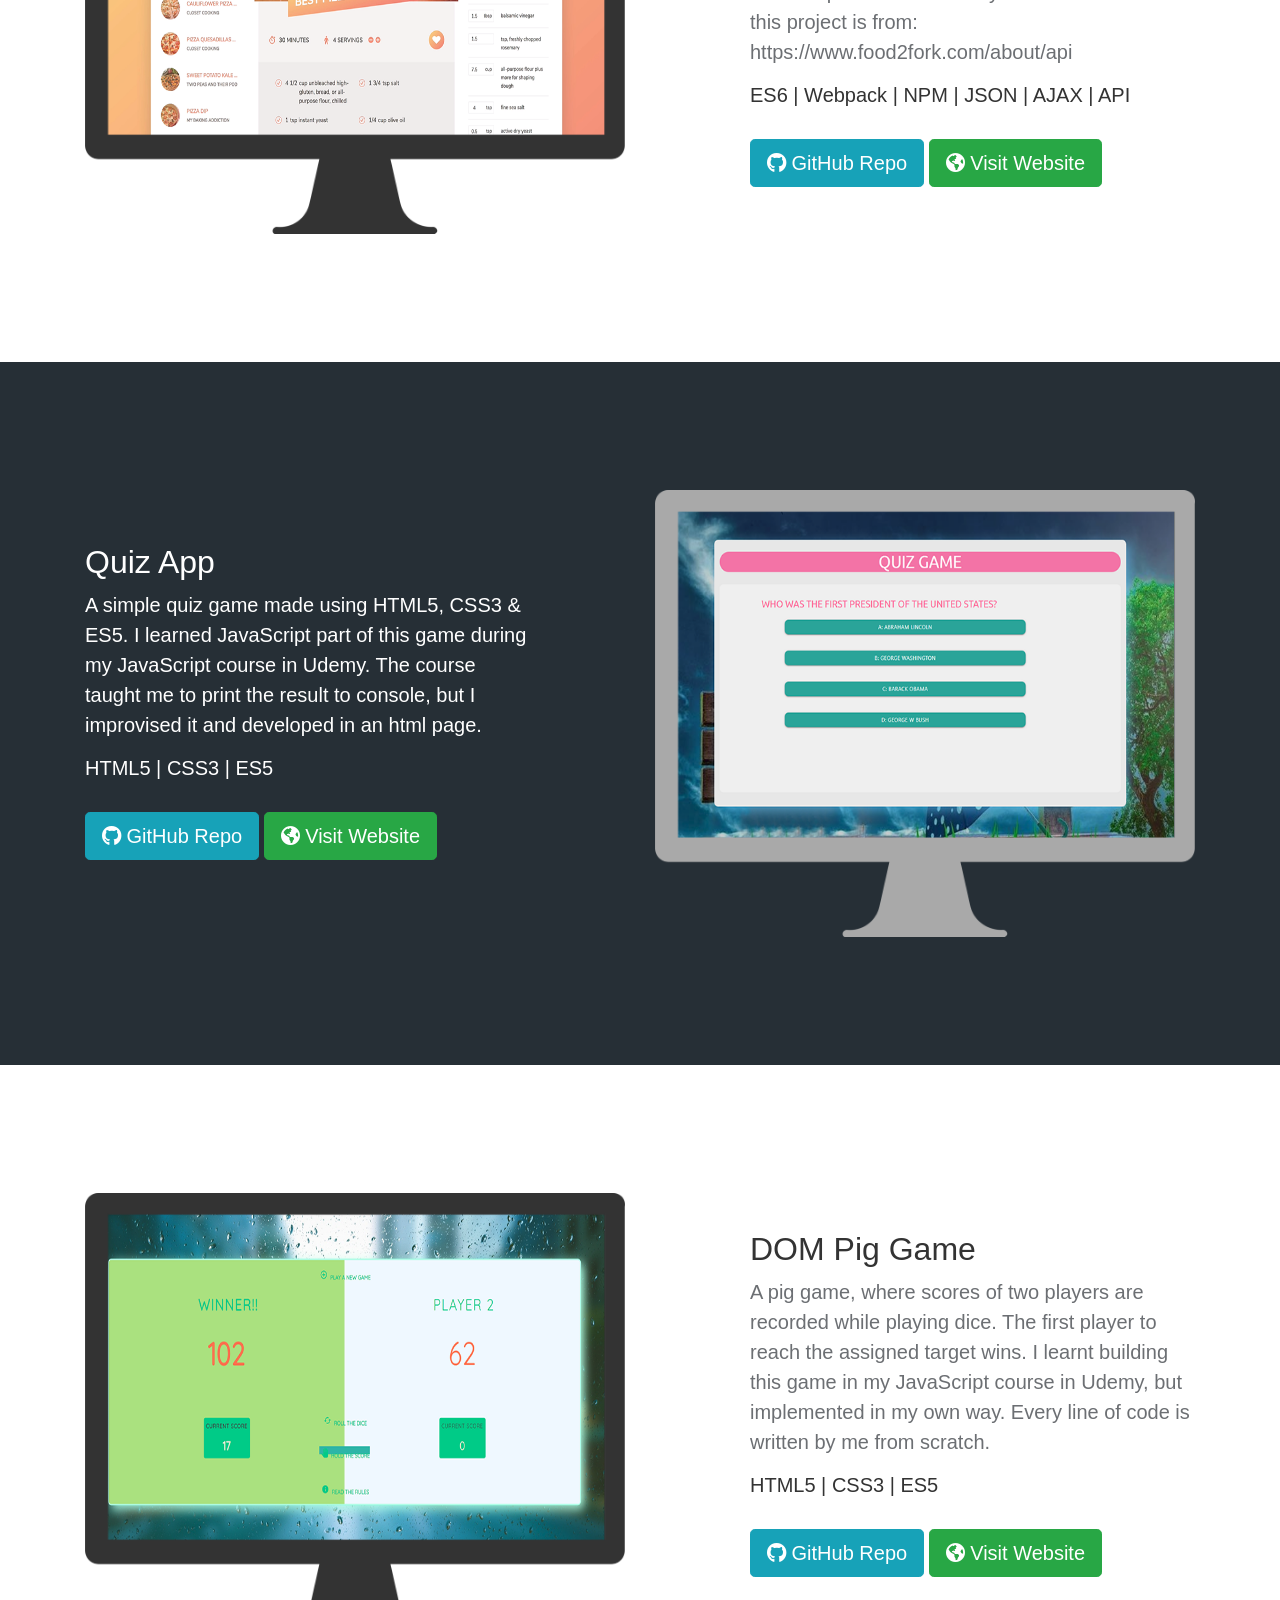
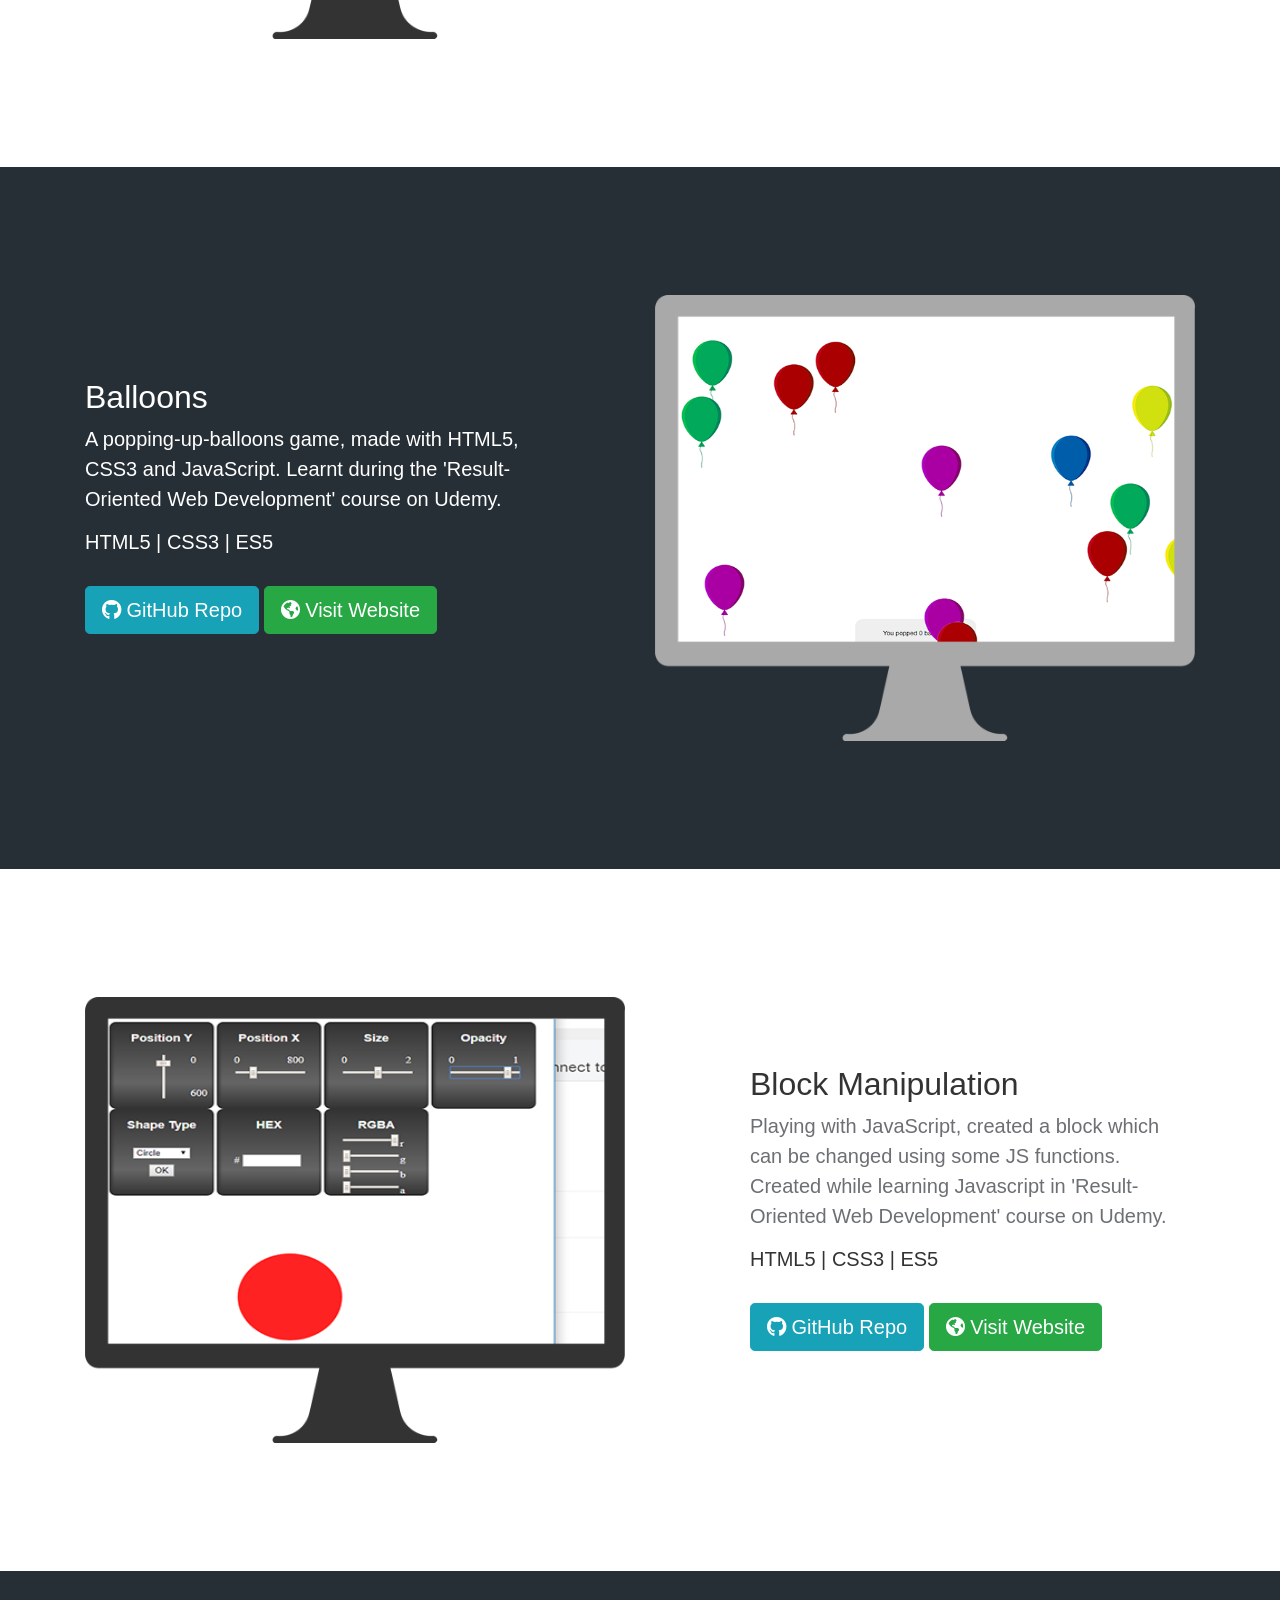
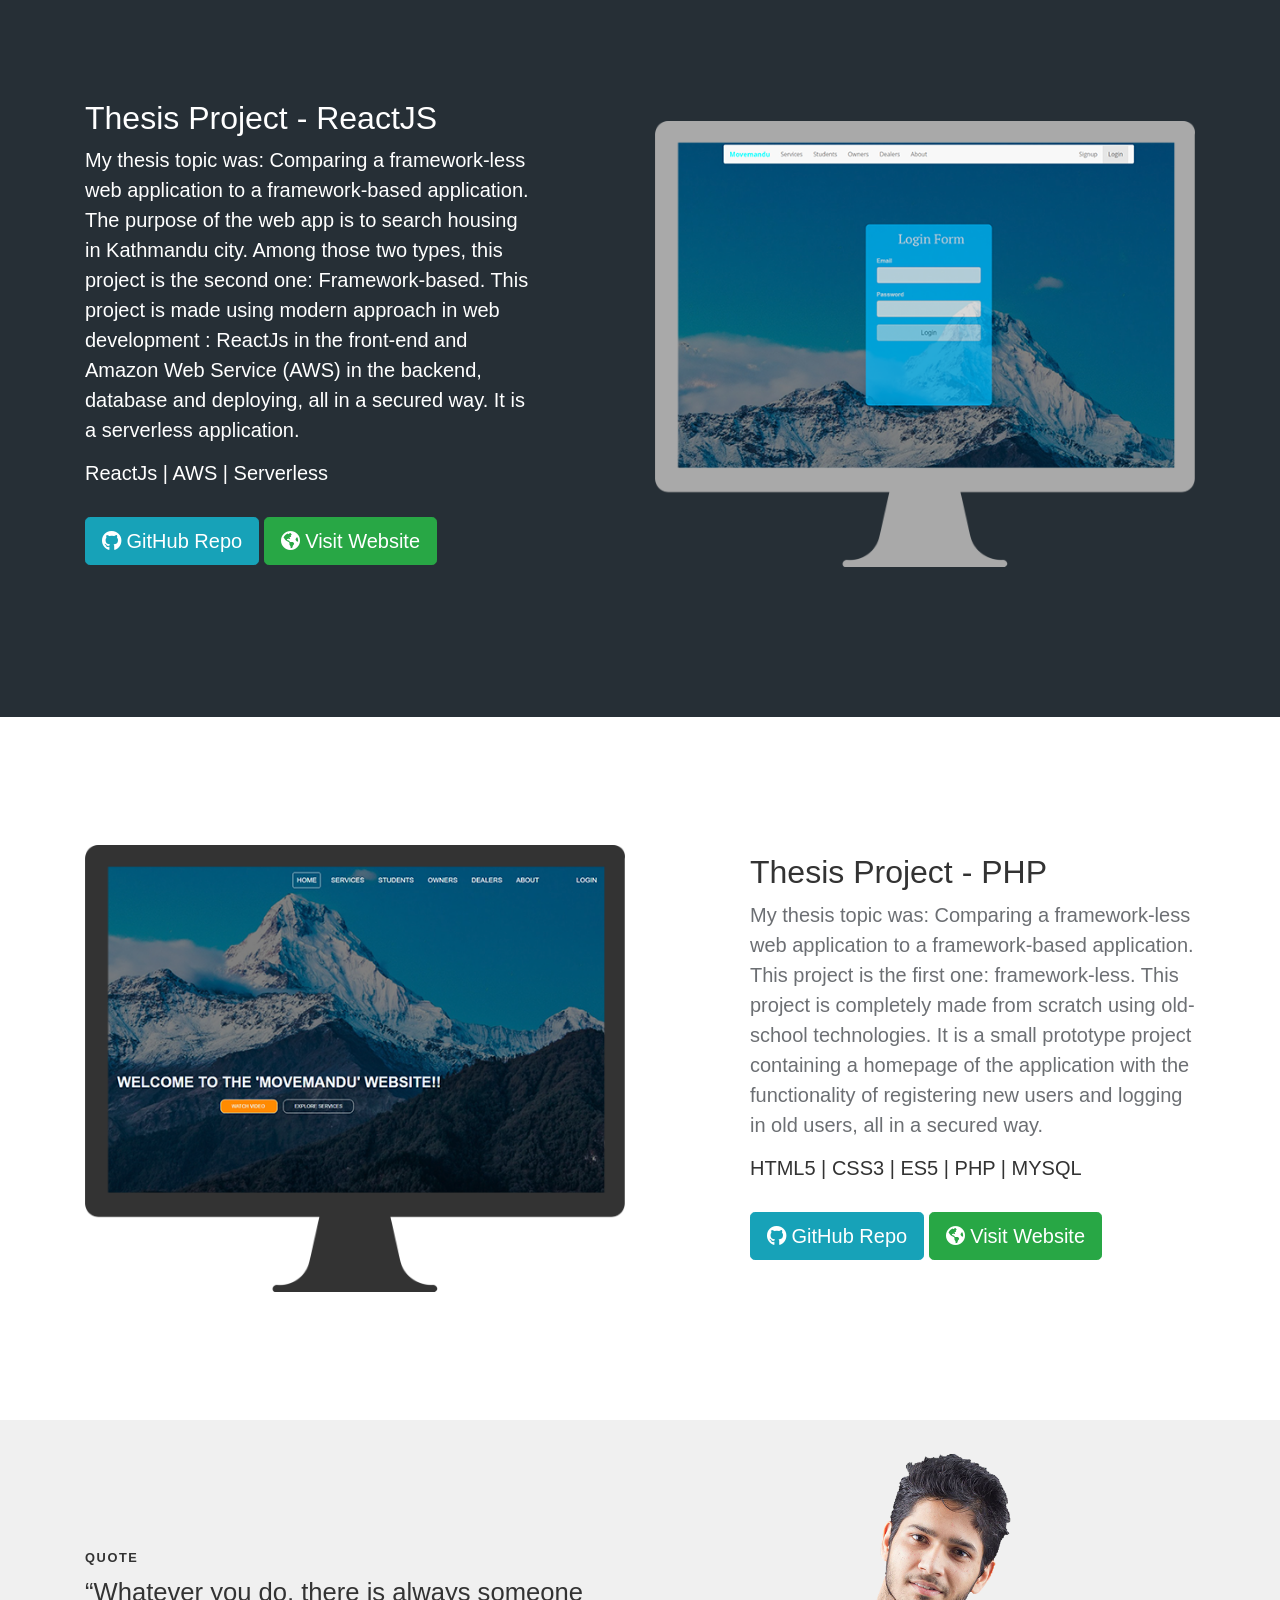
==== commit c9fe2b5a: "Changed some styles" ====
--- a/index.html
+++ b/index.html
@@ -185,7 +185,7 @@
     <!-- Photoshop Section -->
 
     <section id="photoshop-section">
-        <div id="photoshop-area">
+        <div id="photoshop-area" class="feature-alt">
             <div class="container">
                 <div class="row">
                     <div class="feature-content">
@@ -206,7 +206,6 @@
             </div>
         </div>
     </section>
-    <hr>
 
 
     <!-- IT Section -->
@@ -345,7 +344,7 @@
                         </div>
                         <div class="col-lg-5 offset-lg-1">
                             <h2>CNN-Clone</h2>
-                            <p class="lead">This is a static webpage, which is the of clone of CNN website. Learnt during 'Result-Oriented web development' course on Udemy. Made using HTML5, CSS3 and Bootstrap 4. </p>
+                            <p class="lead">This is a static webpage, which is clone of the CNN website. Learnt during 'Result-Oriented web development' course on Udemy. Made using HTML5, CSS3 and Bootstrap 4. </p>
                             <h5>HTML5 | CSS3 | Bootstrap</h5> <br>
                             <a href="https://github.com/sobhanniroula/CNN-clone" class="btn btn-info btn-lg" target="_blank"><i class="fab fa-github"></i> GitHub Repo</a>
                             <a href="https://sobhanniroula.github.io/others/CNN-clone" class="btn btn-success btn-lg" target="_blank"><i class="fas fa-globe-americas"></i> Visit Website</a>
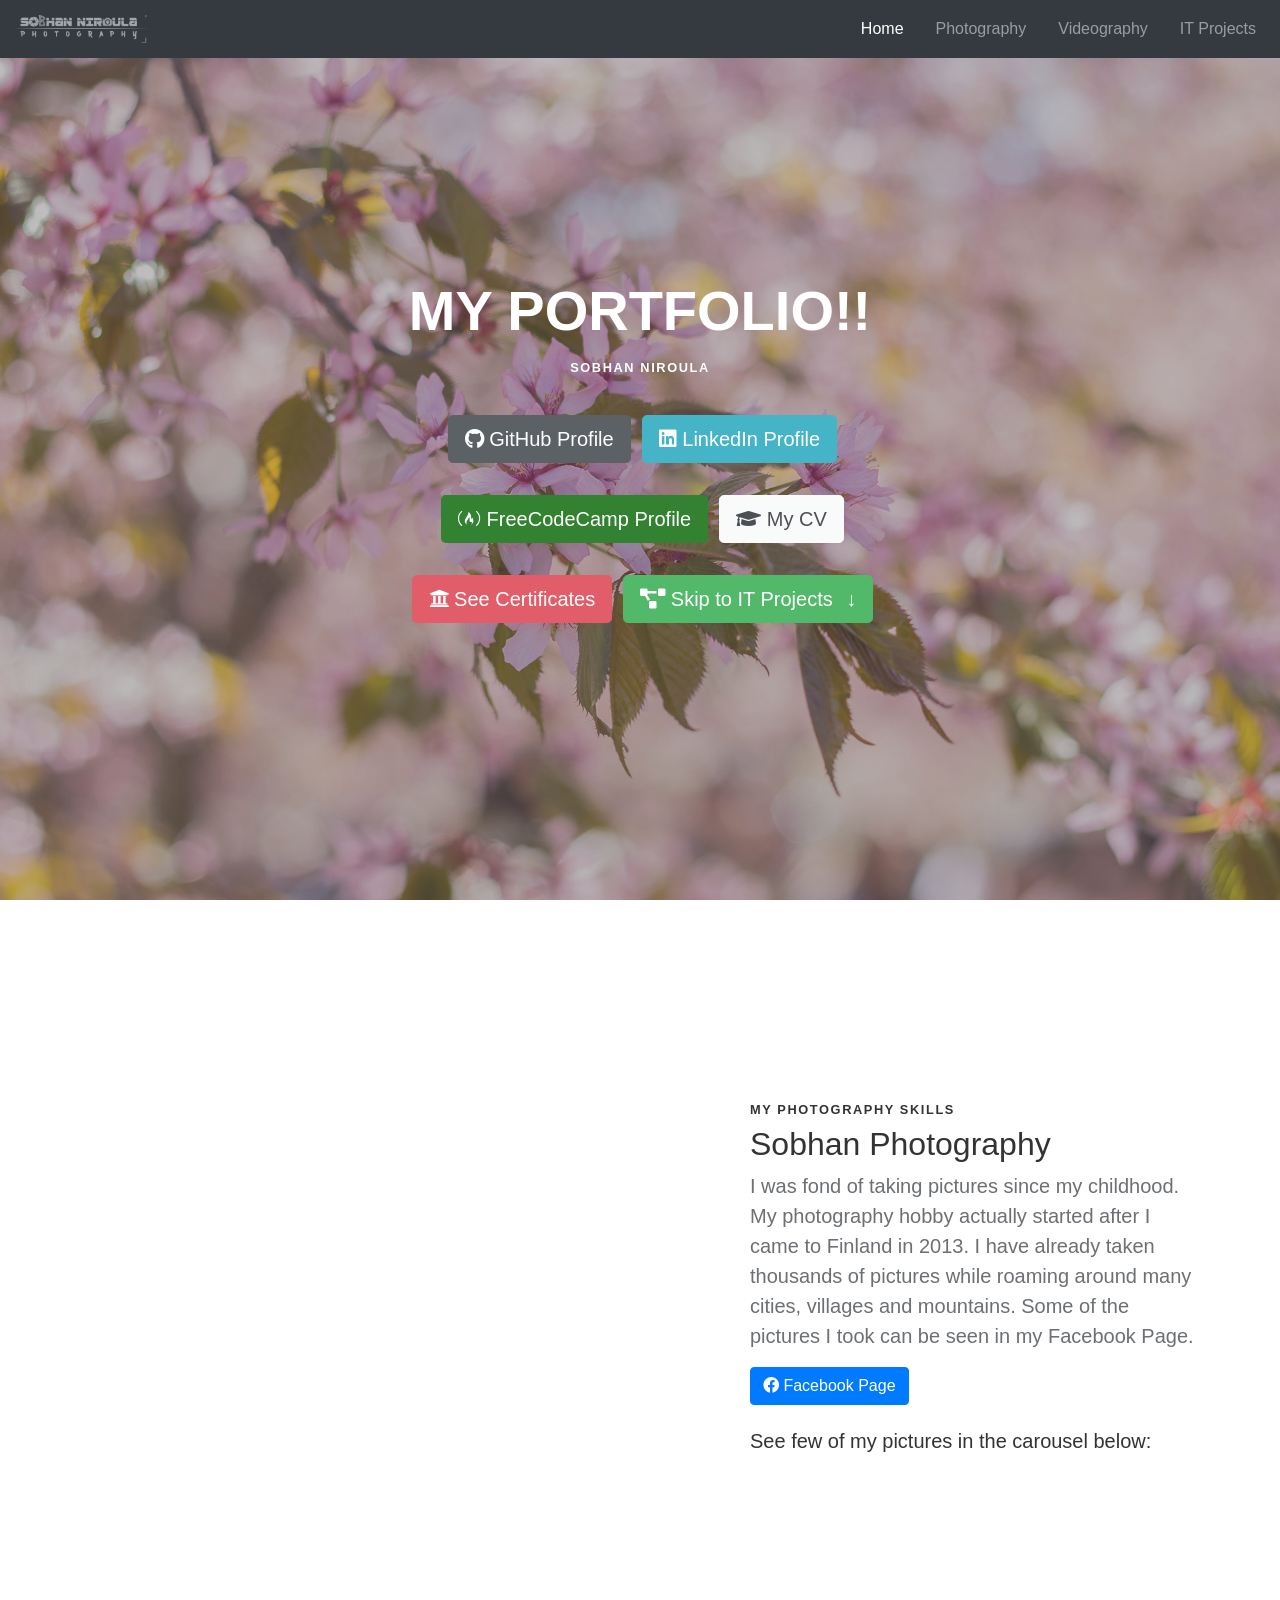
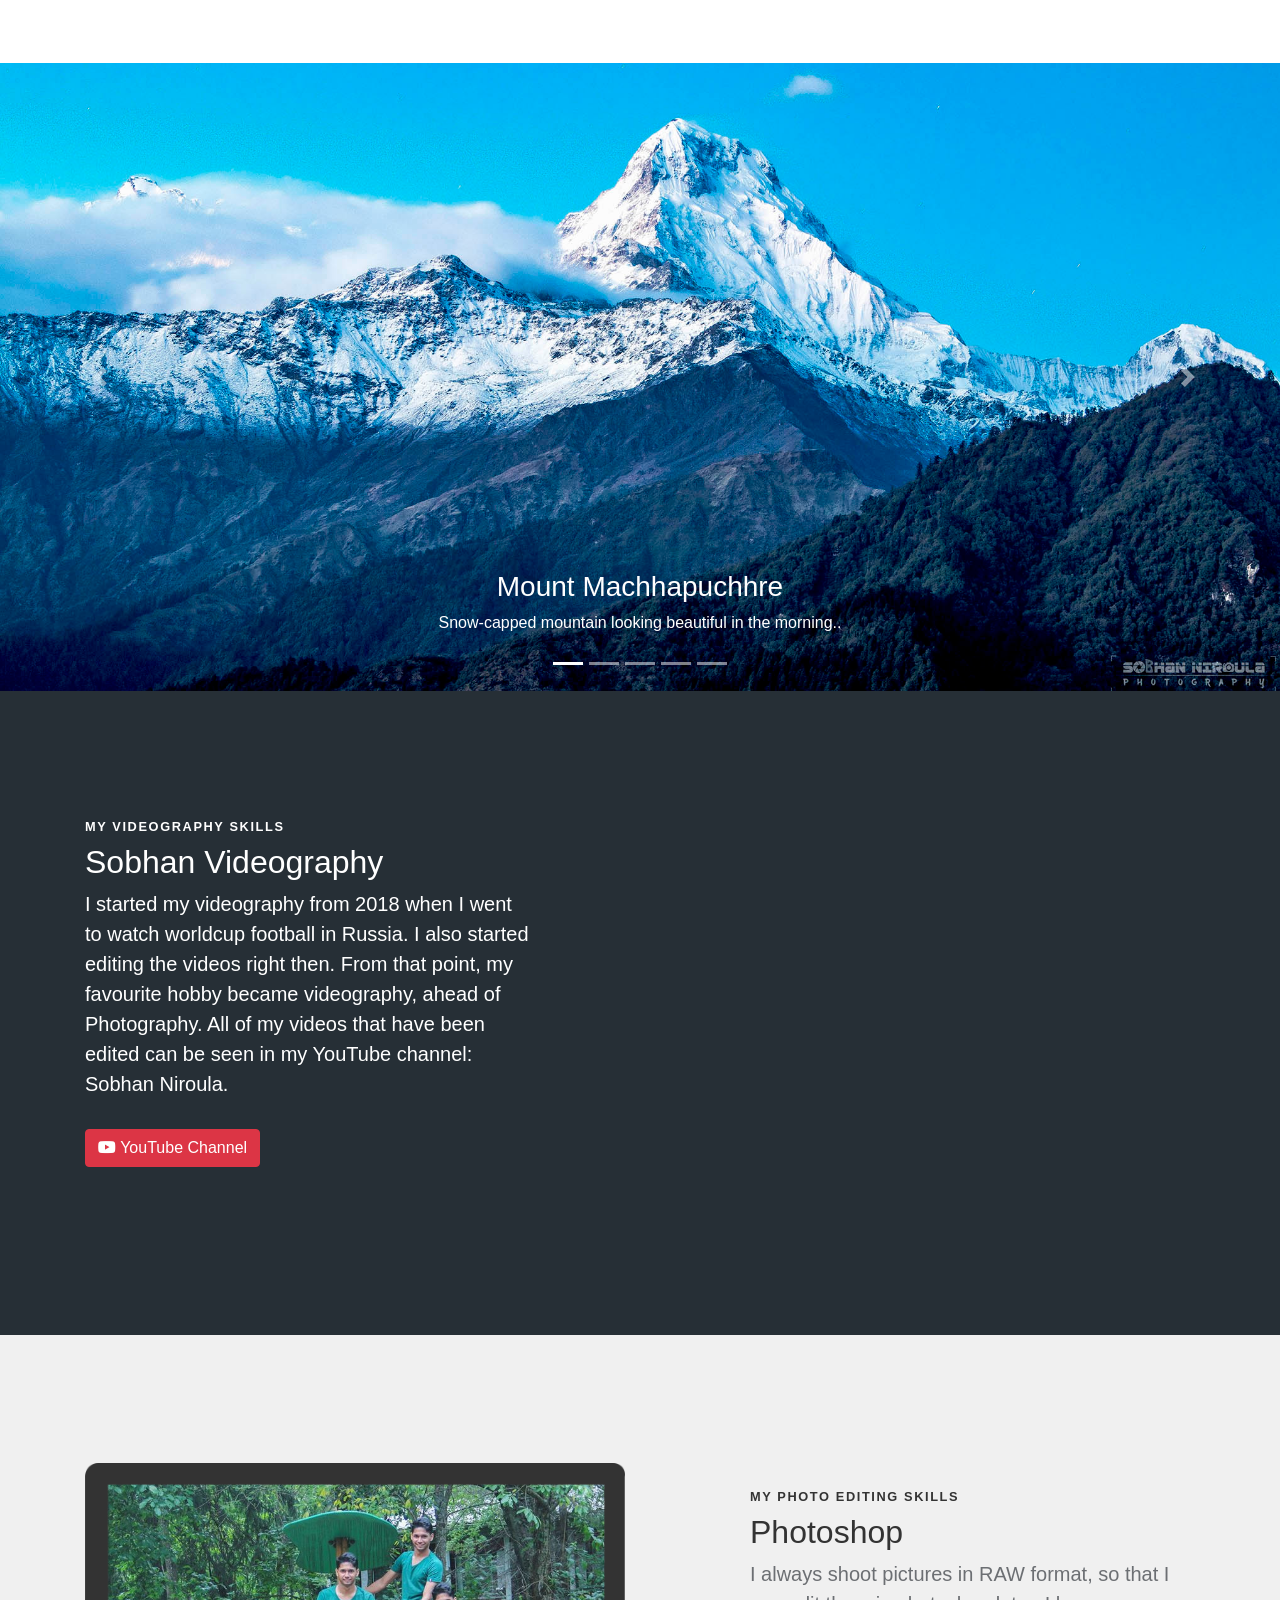
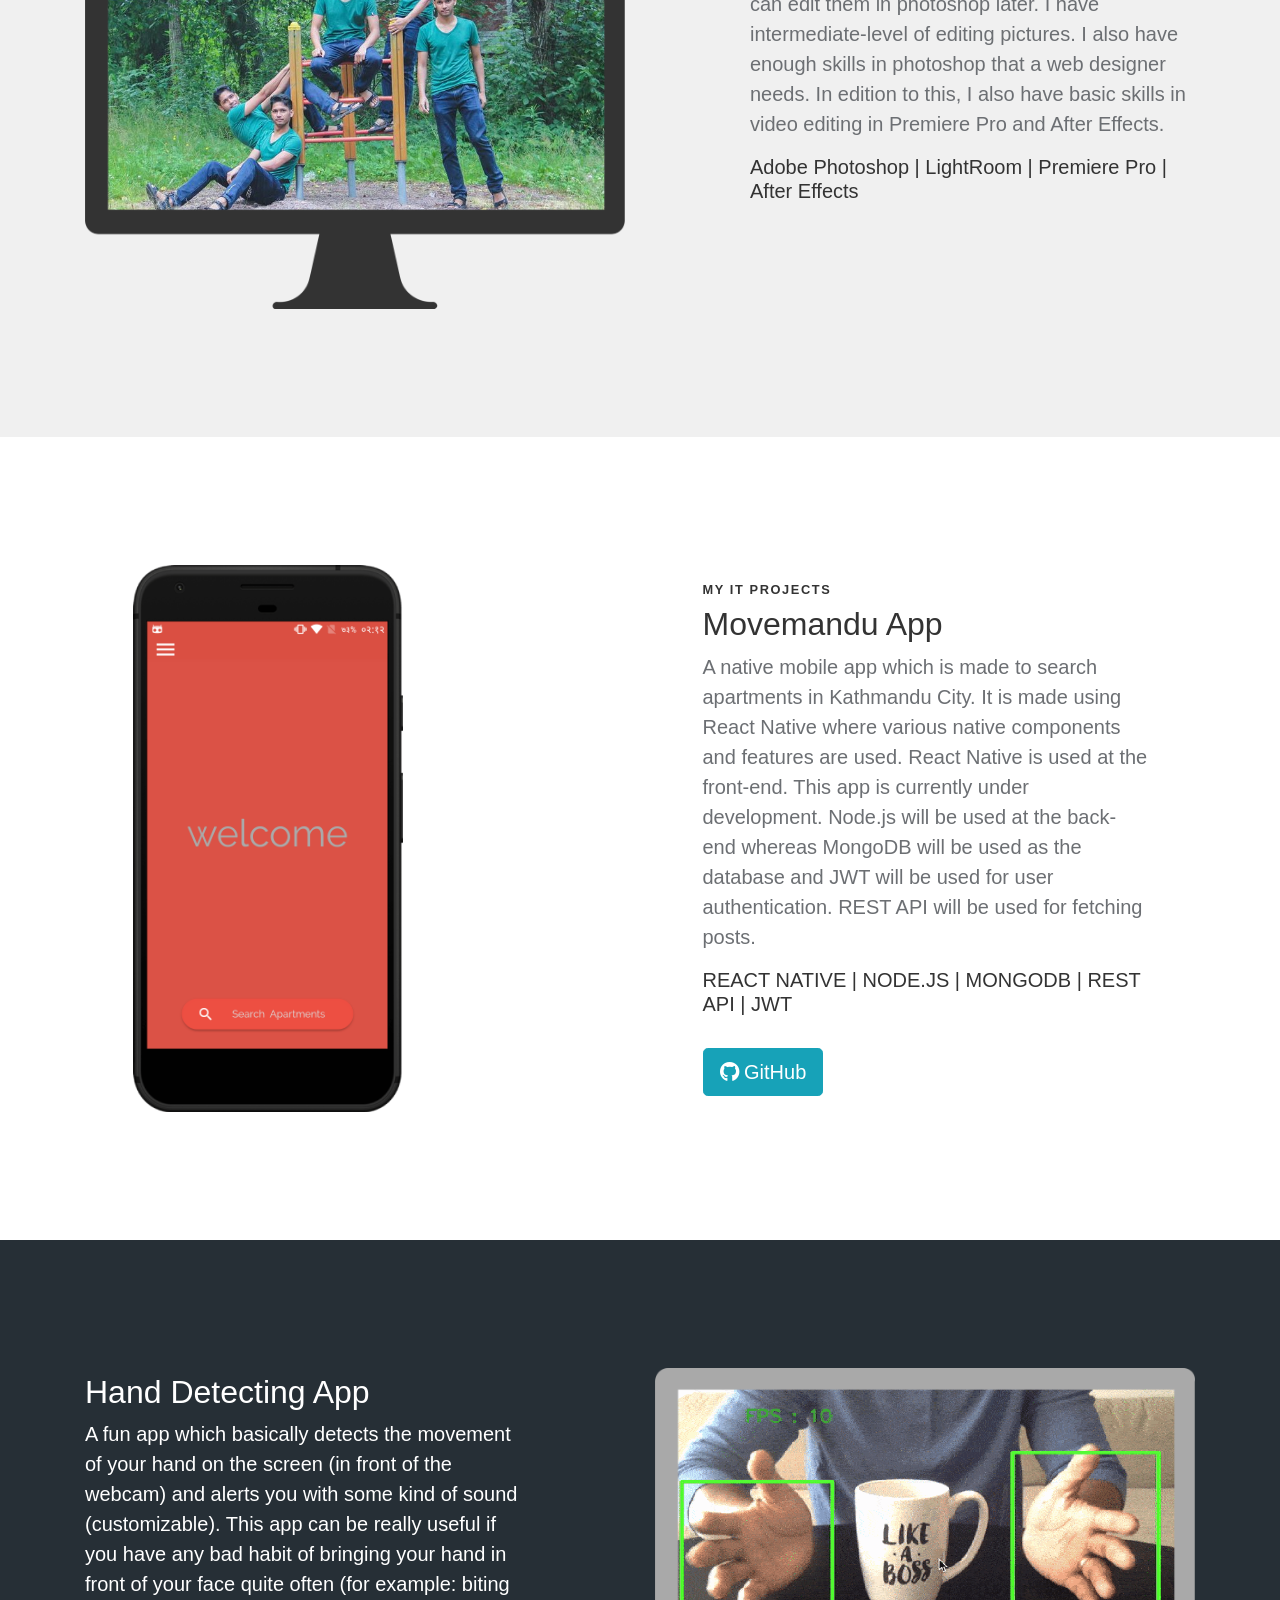
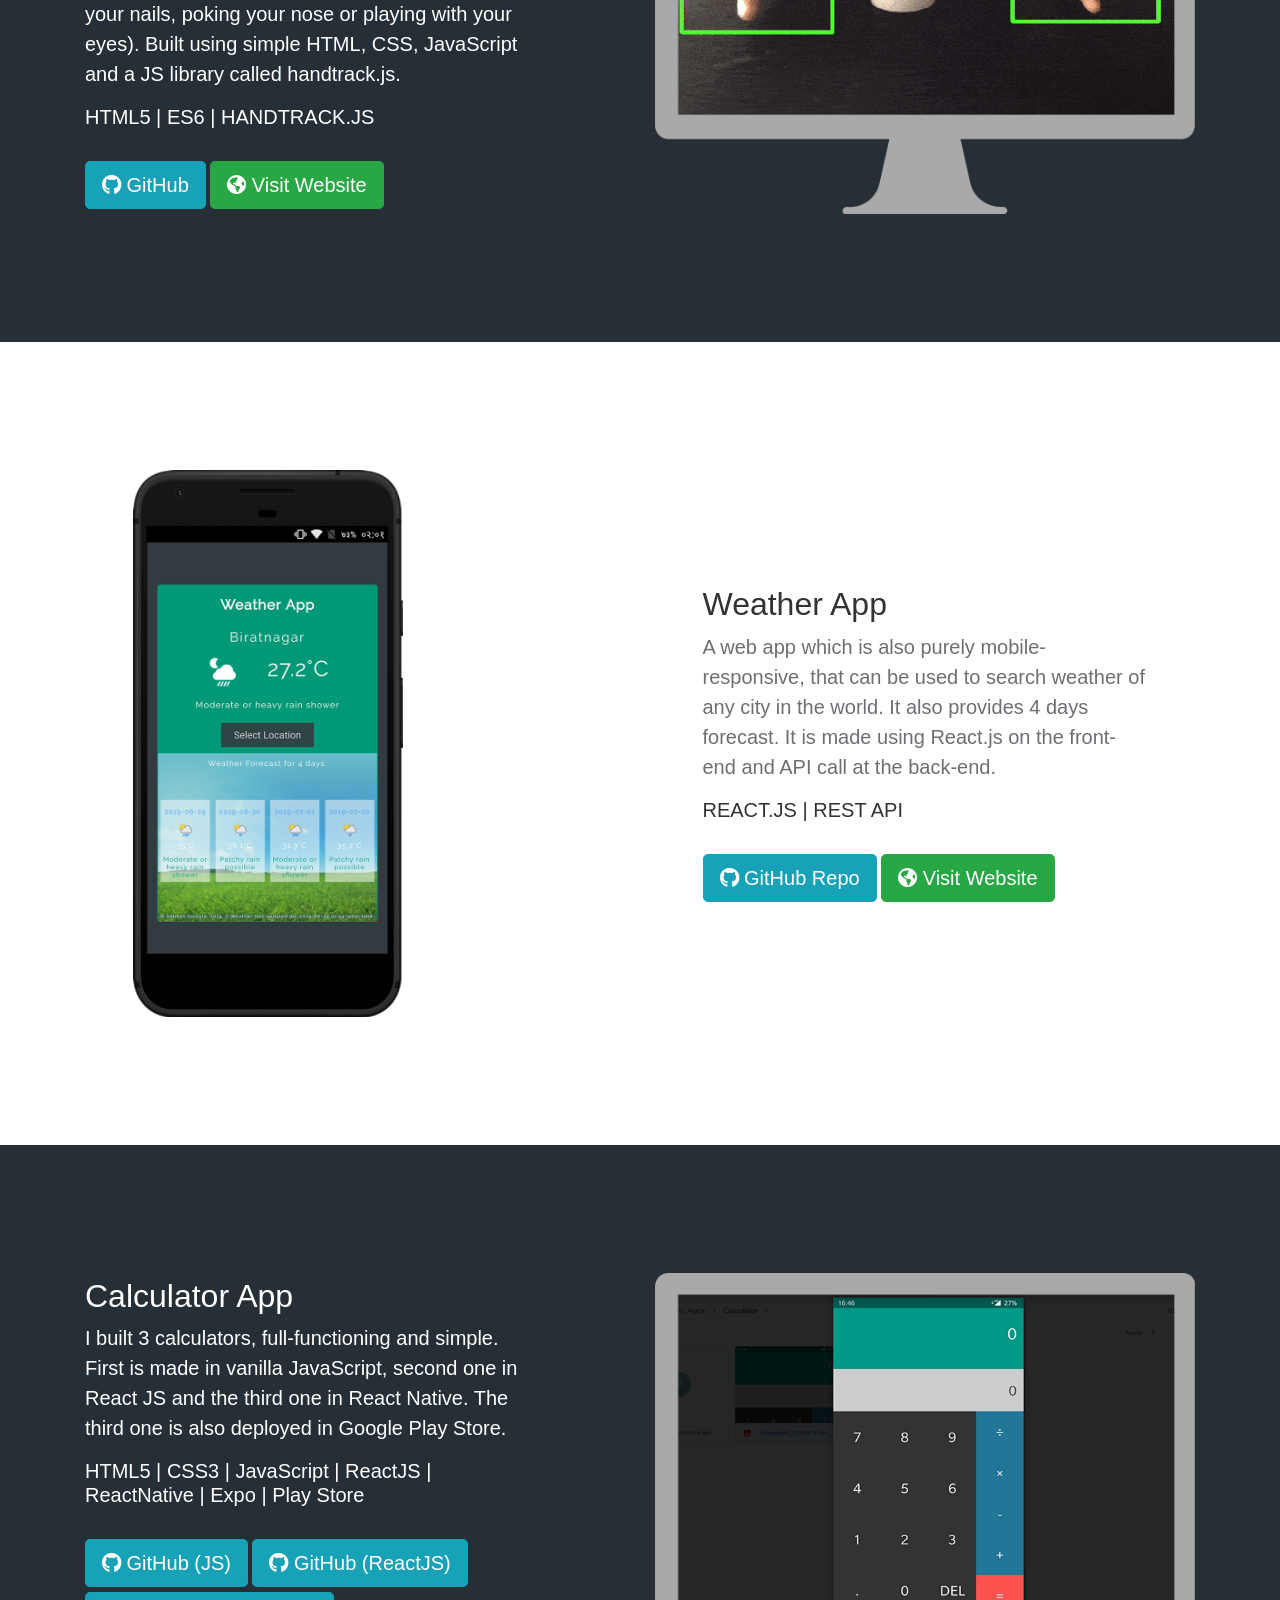
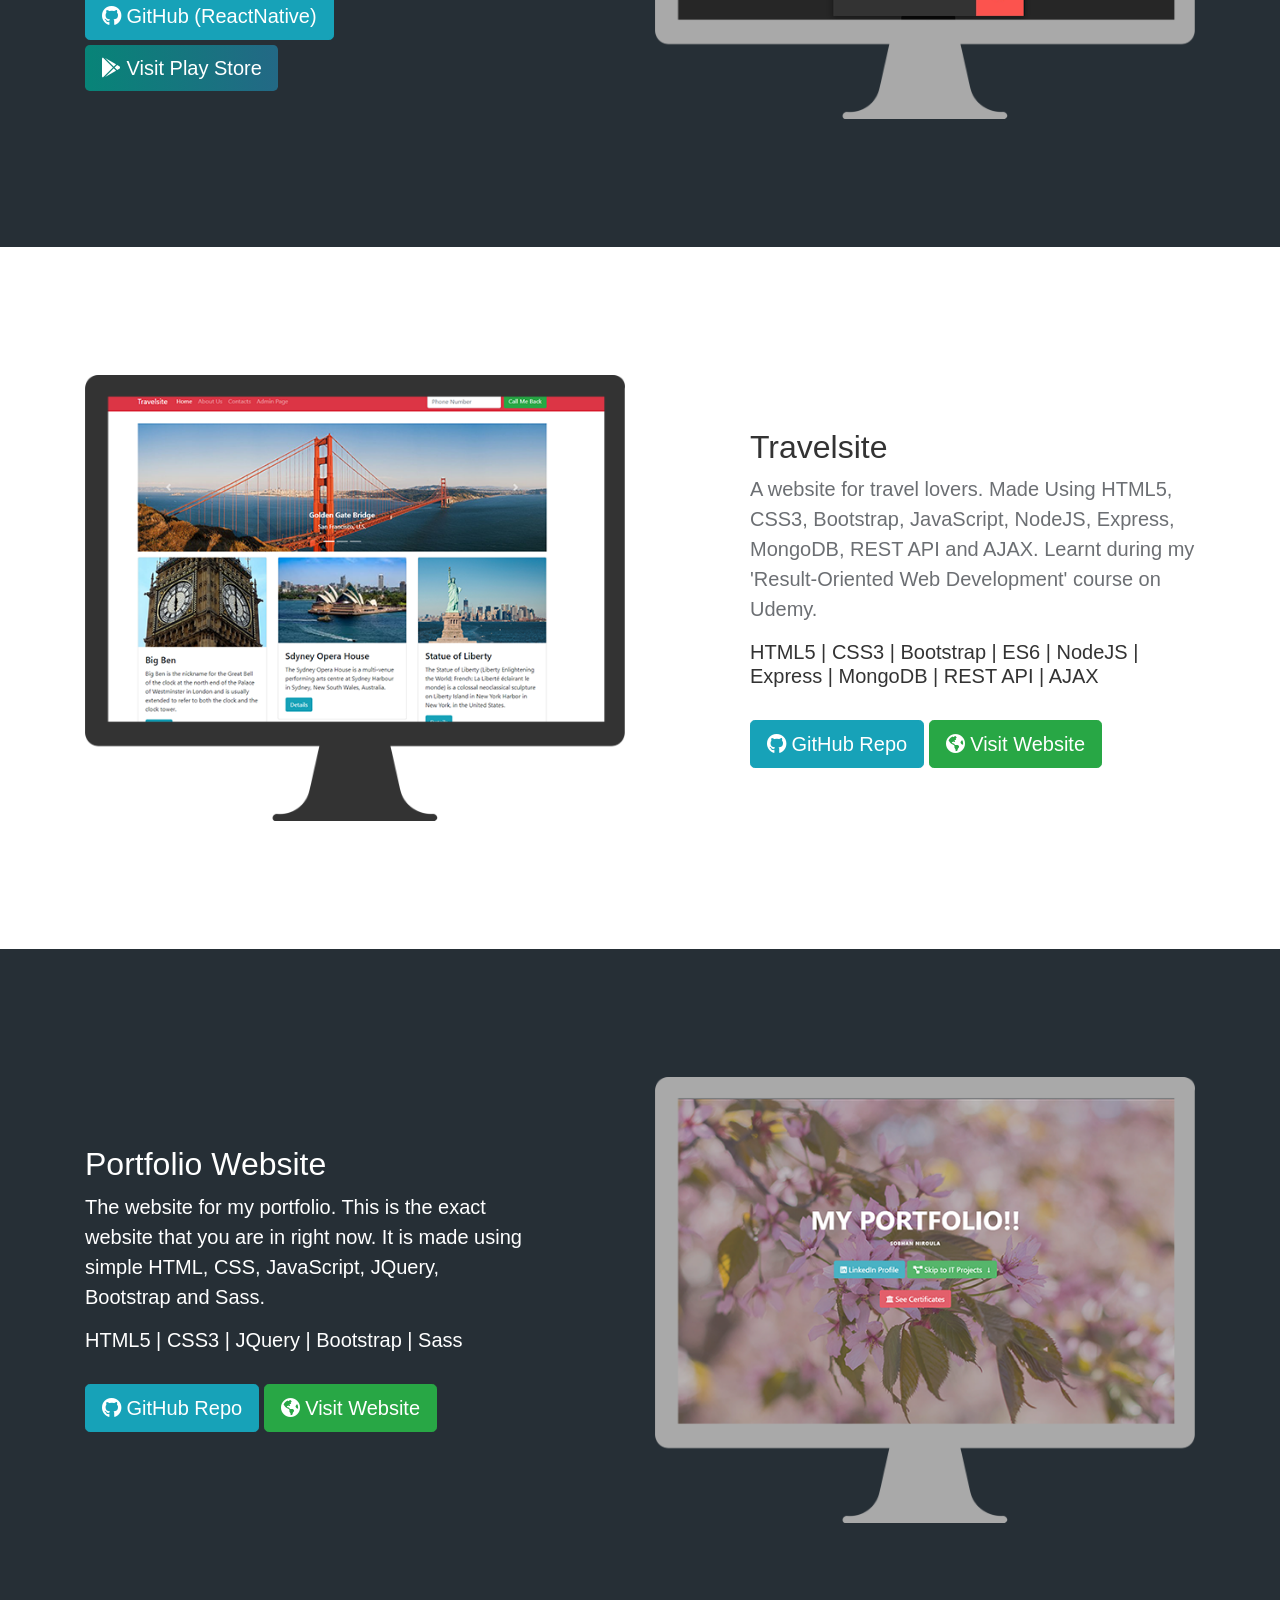
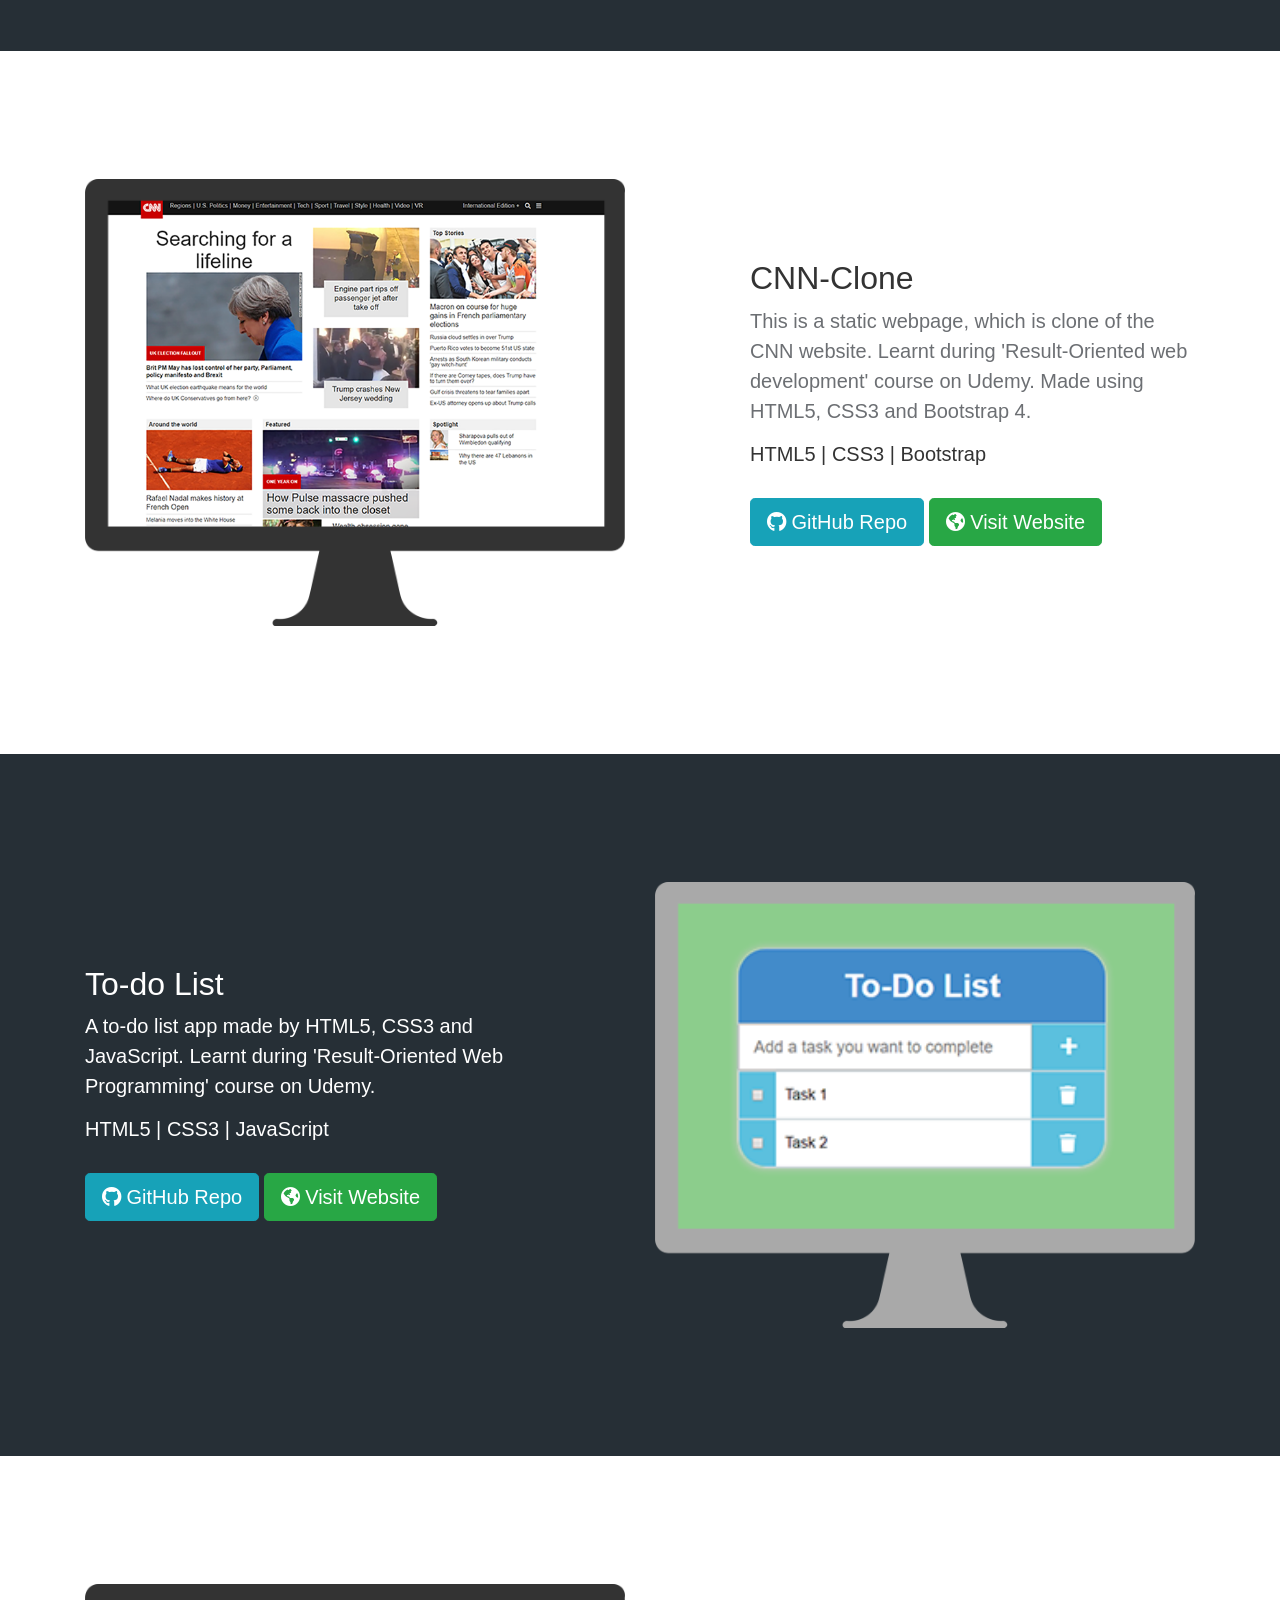
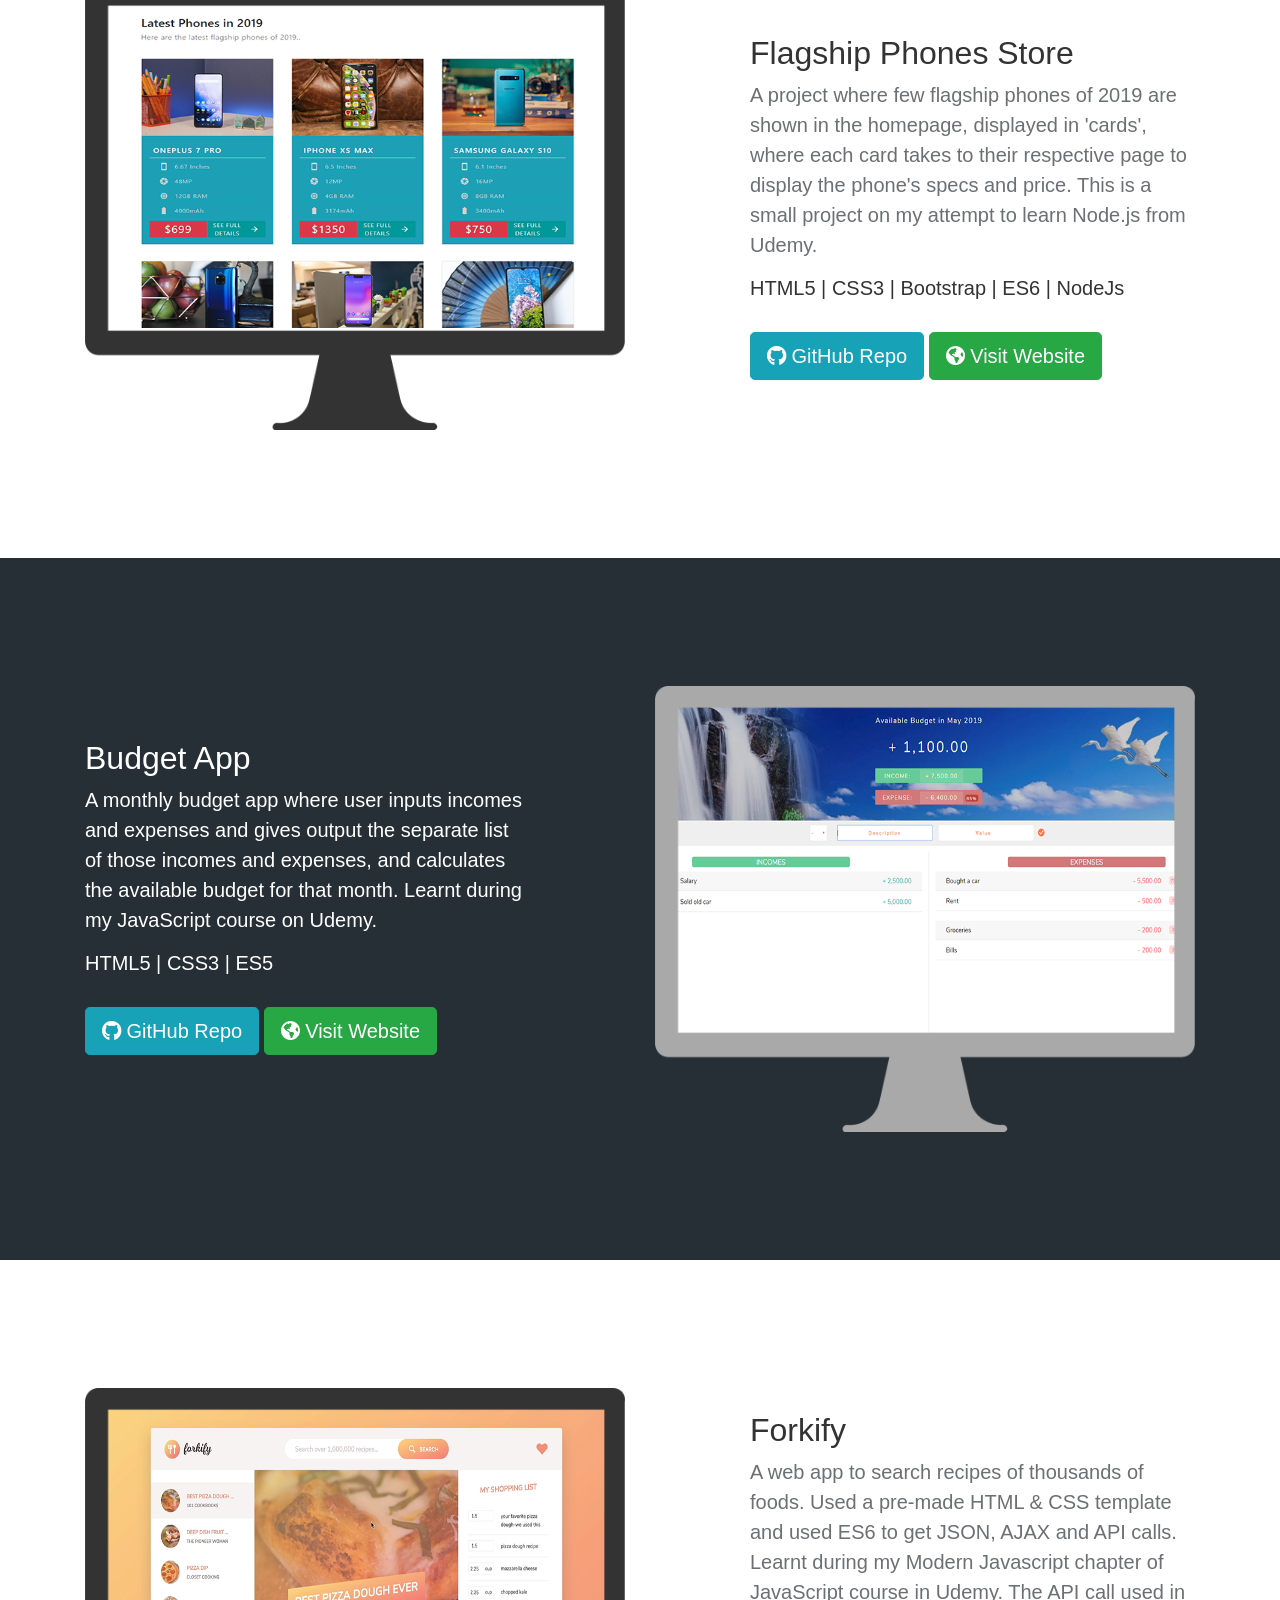
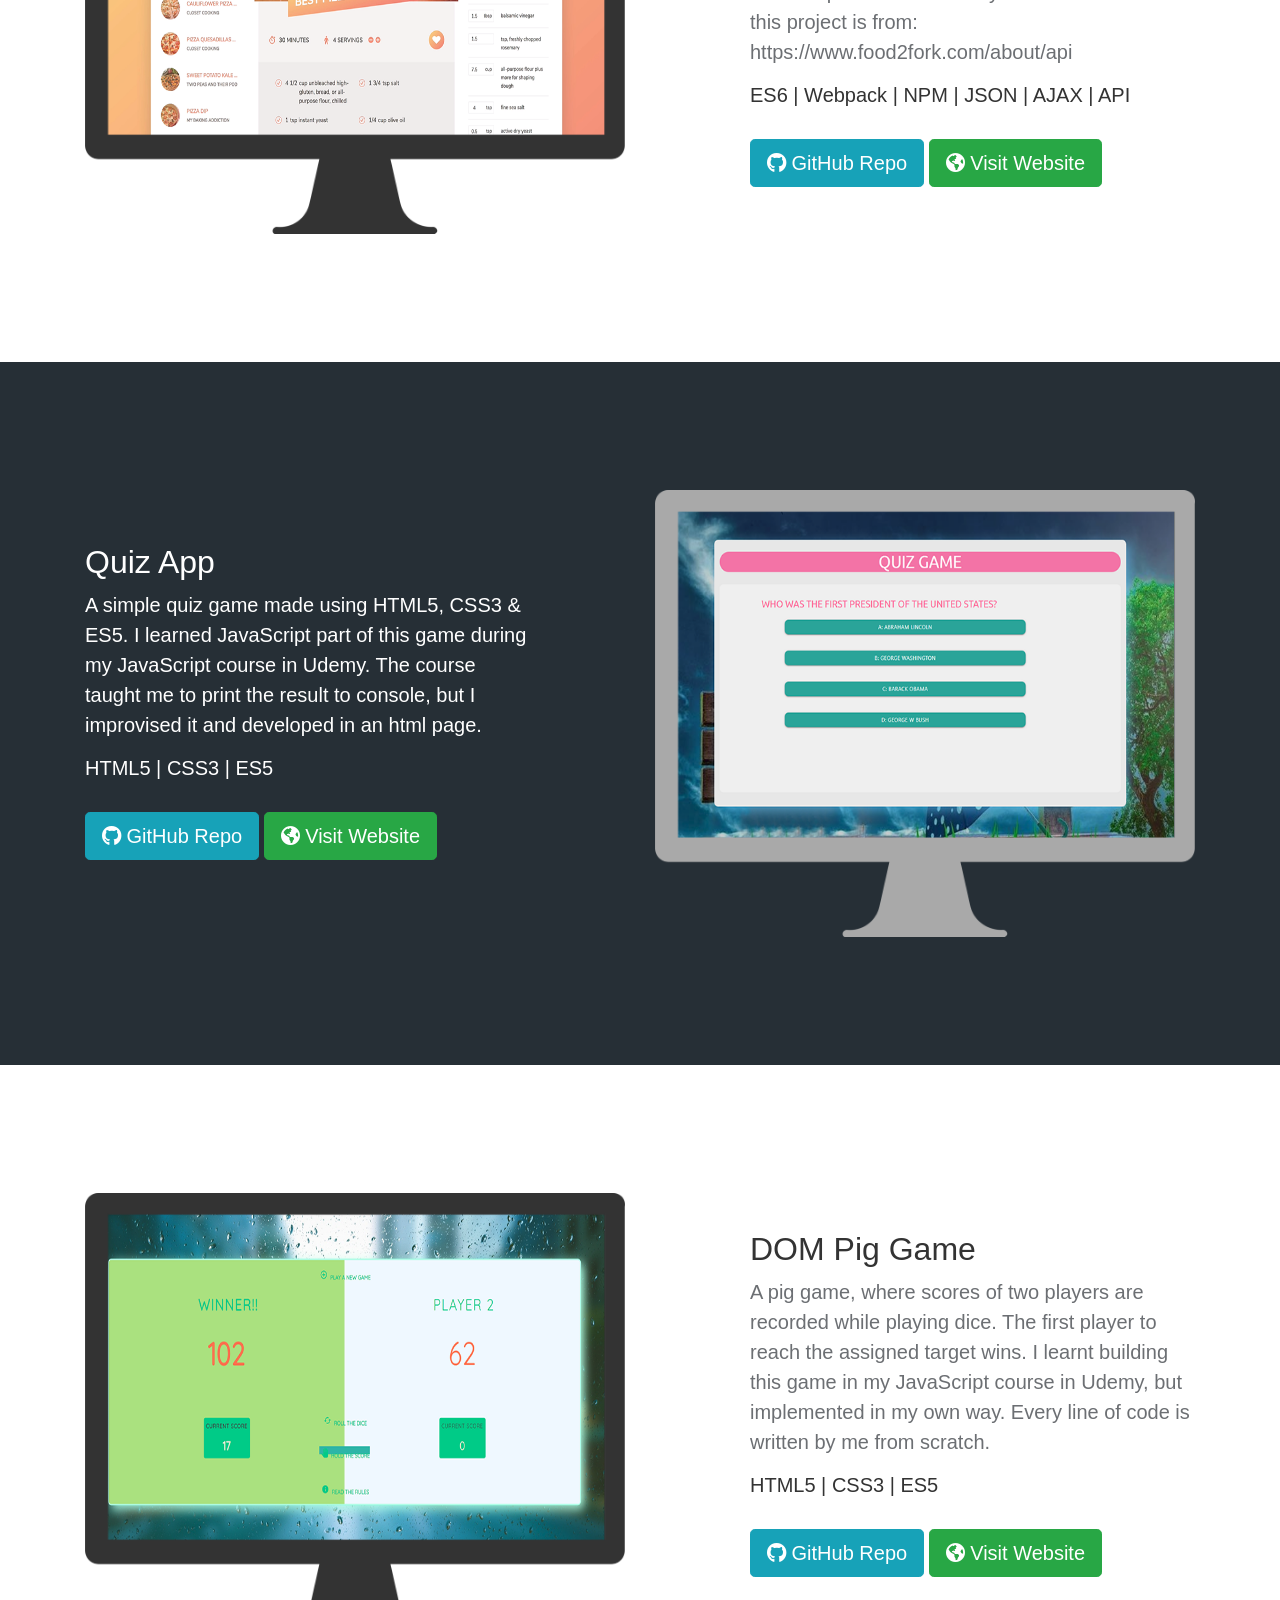
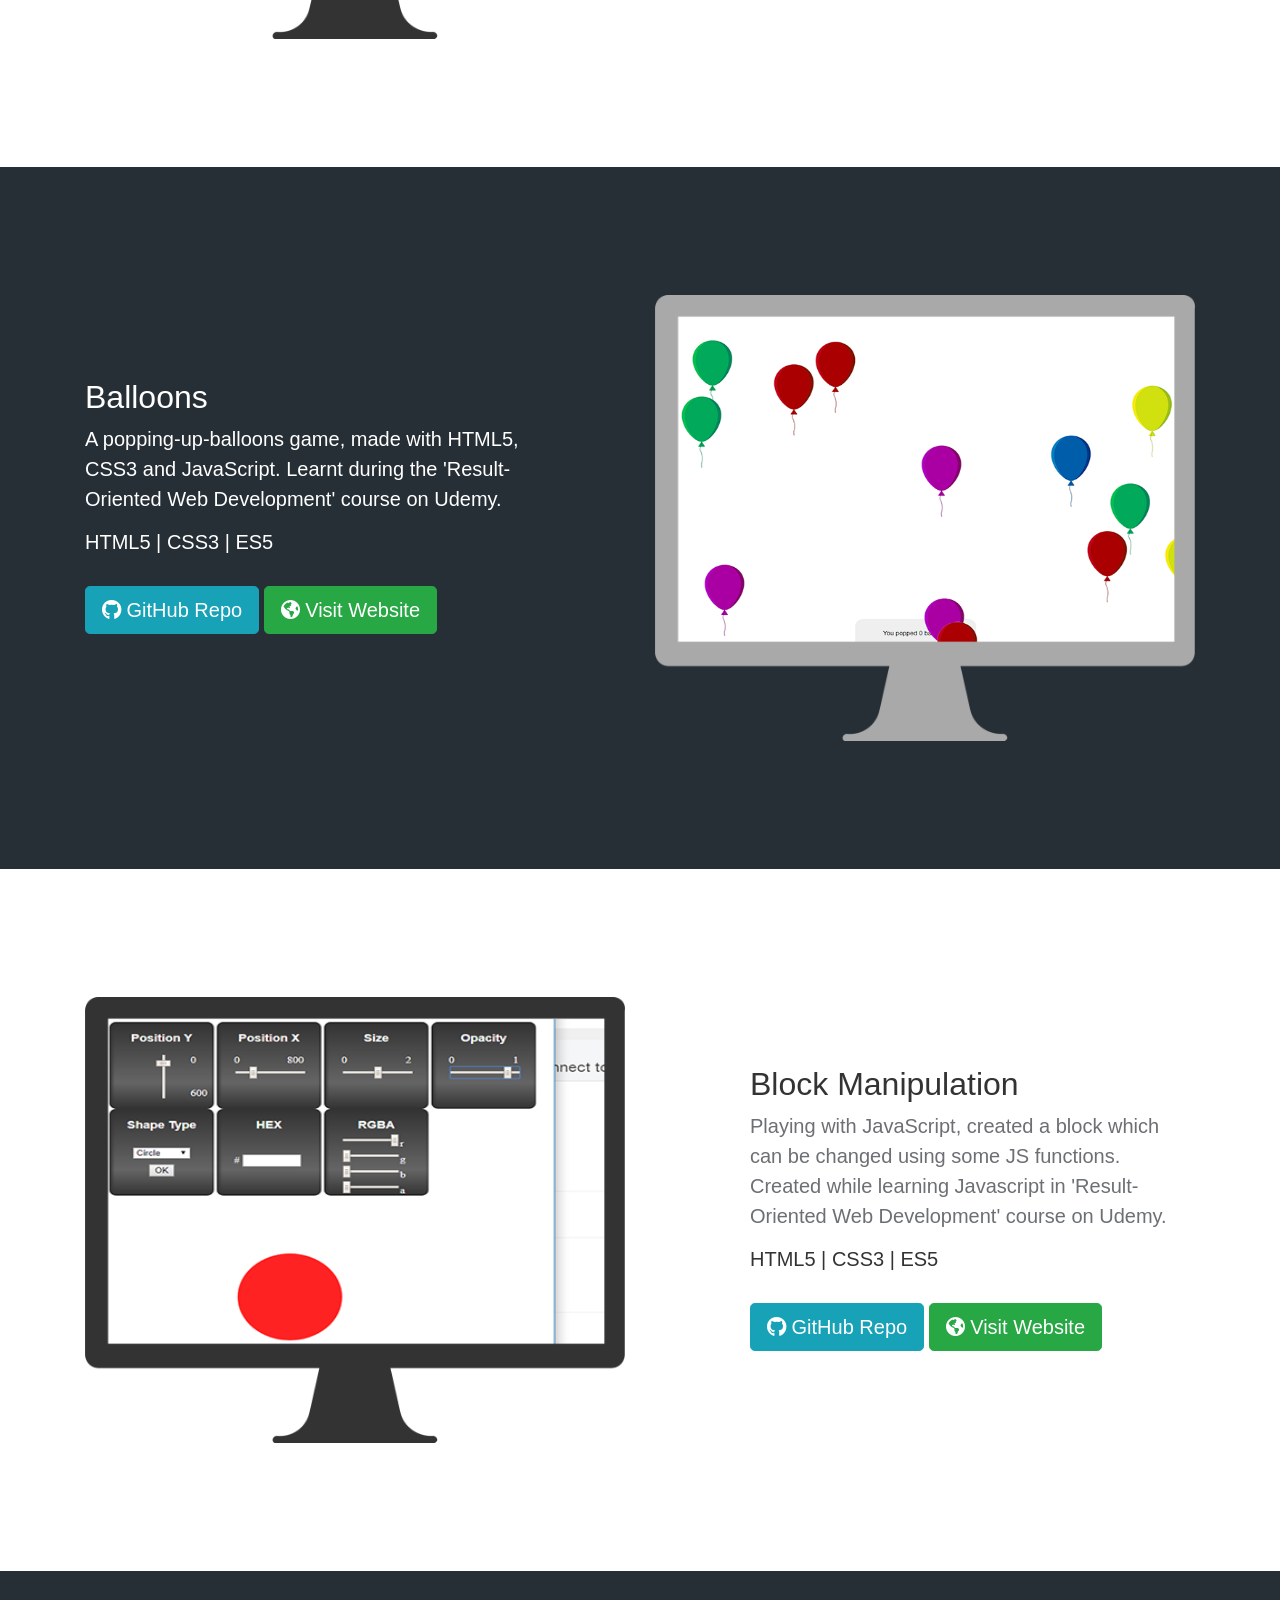
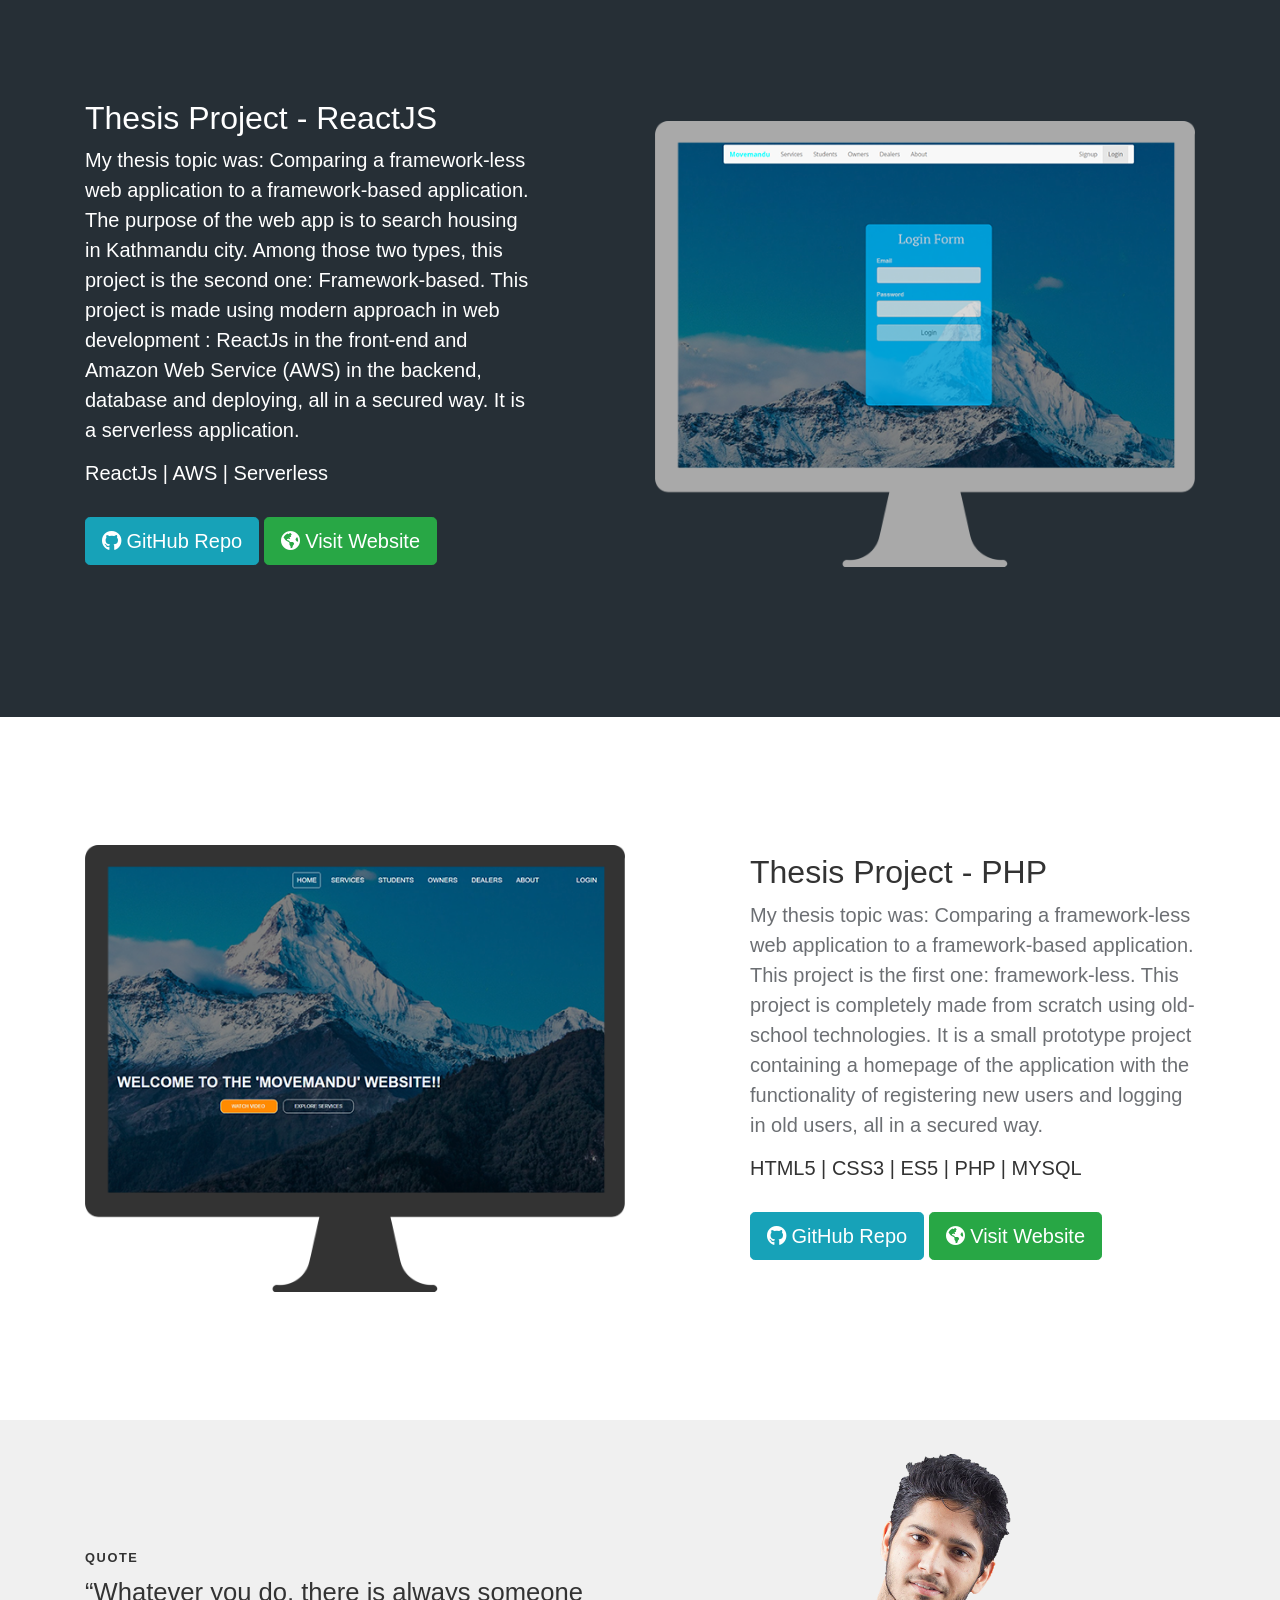
==== commit 33e91da8: "Updated Travelsite weblink" ====
--- a/index.html
+++ b/index.html
@@ -307,7 +307,7 @@
                             <p class="lead">A website for travel lovers. Made Using HTML5, CSS3, Bootstrap, JavaScript, NodeJS, Express, MongoDB, REST API and AJAX. Learnt during my 'Result-Oriented Web Development' course on Udemy. </p>
                             <h5> HTML5 | CSS3 | Bootstrap | ES6 | NodeJS | Express | MongoDB | REST API | AJAX </h5> <br>
                             <a href="https://github.com/sobhanniroula/Travelsite" class="btn btn-info btn-lg" target="_blank"><i class="fab fa-github"></i> GitHub Repo</a>
-                            <a href="https://sobhanniroula.github.io/others/Travelsite" class="btn btn-success btn-lg" target="_blank"><i class="fas fa-globe-americas"></i> Visit Website</a>
+                            <a href="https://travelsite-sobhan.herokuapp.com/" class="btn btn-success btn-lg" target="_blank"><i class="fas fa-globe-americas"></i> Visit Website</a>
                         </div>
                     </div>
                 </div>
@@ -445,7 +445,7 @@
                             <a href="https://github.com/sobhanniroula/Quiz-Game" class="btn btn-info btn-lg" target="_blank"><i class="fab fa-github"></i> GitHub Repo</a>
                             <a href="https://sobhanniroula.github.io/others/quiz-app/" class="btn btn-success btn-lg" target="_blank"><i class="fas fa-globe-americas"></i> Visit Website</a> <br> <br>
                         </div>
-                        <div class="col-lg-6  offset-lg-1 overlap-div">
+                        <div class="col-lg-6 offset-lg-1 overlap-div">
                             <img src="img/Quiz.png" alt="Project Quiz" id="quiz-img">
                             <img src="img/monitor-transparent.png" alt="Monitor" class="monitor-transparent">
                         </div>
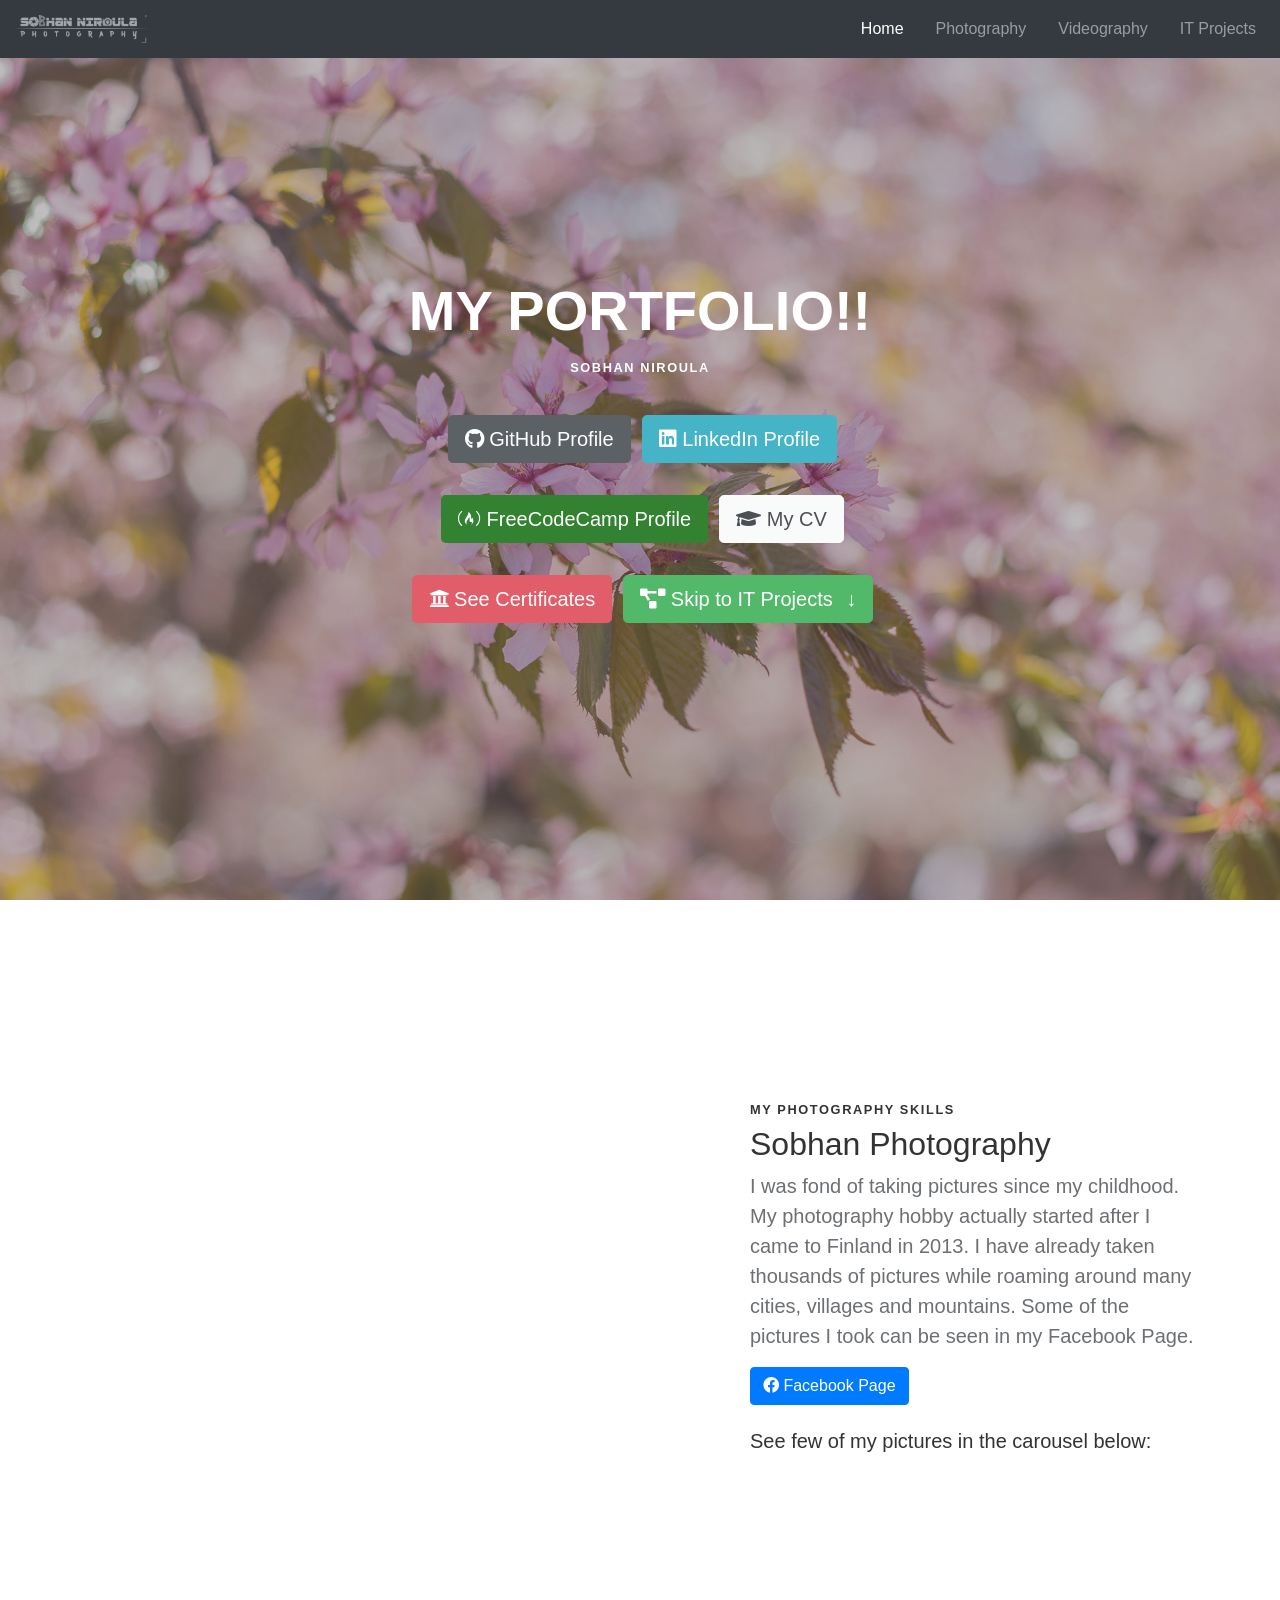
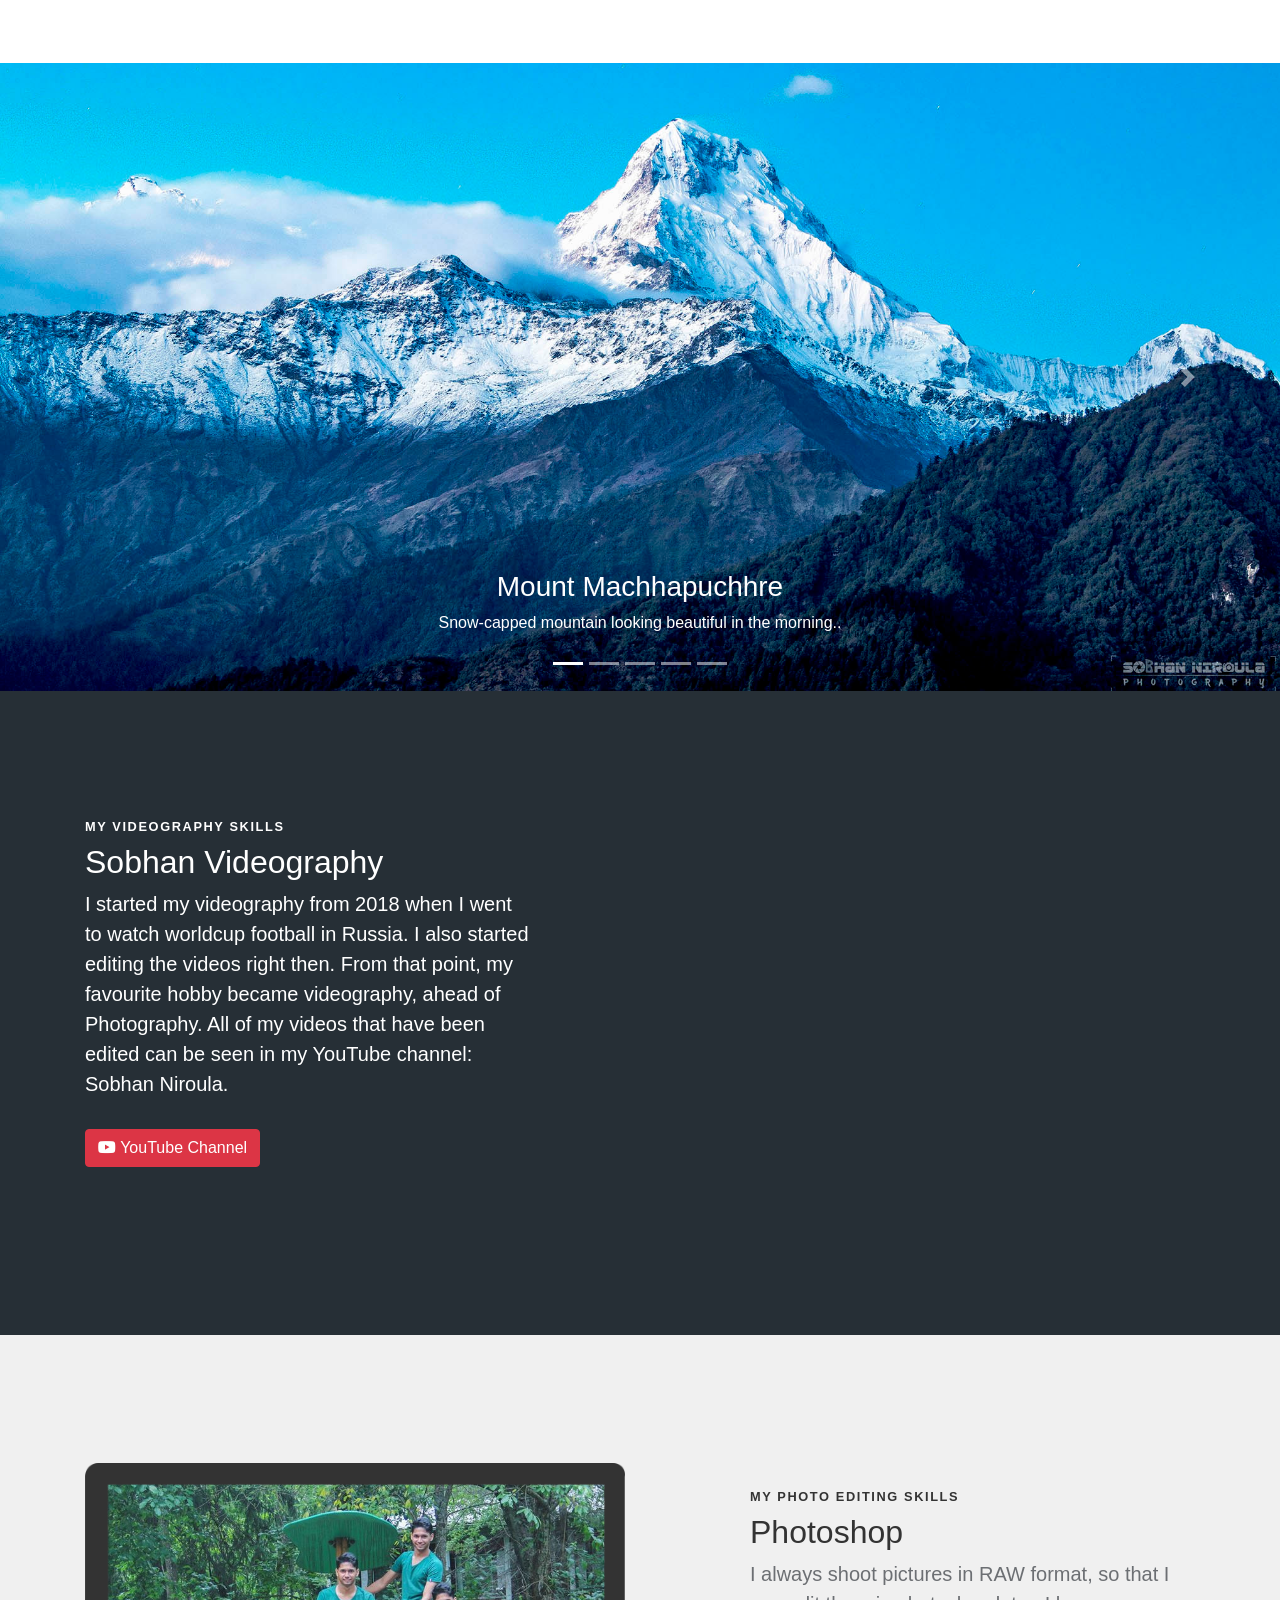
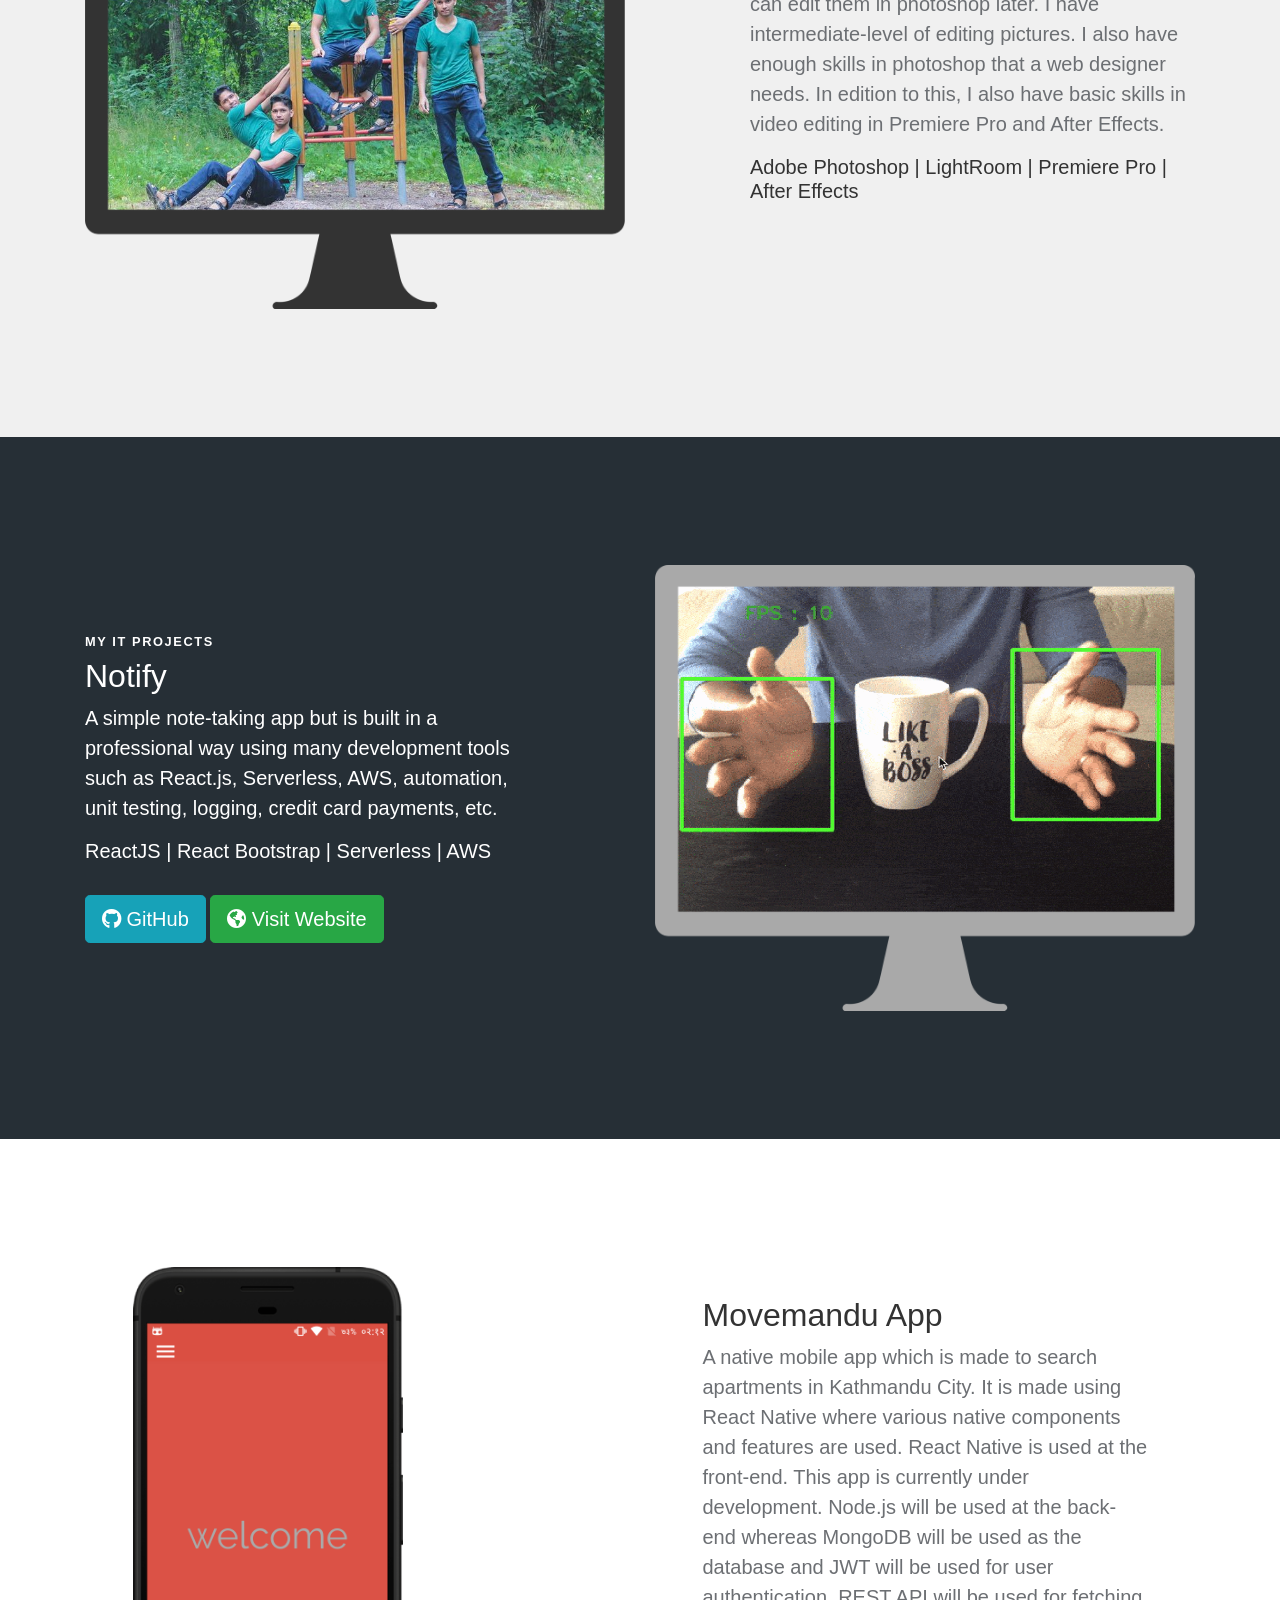
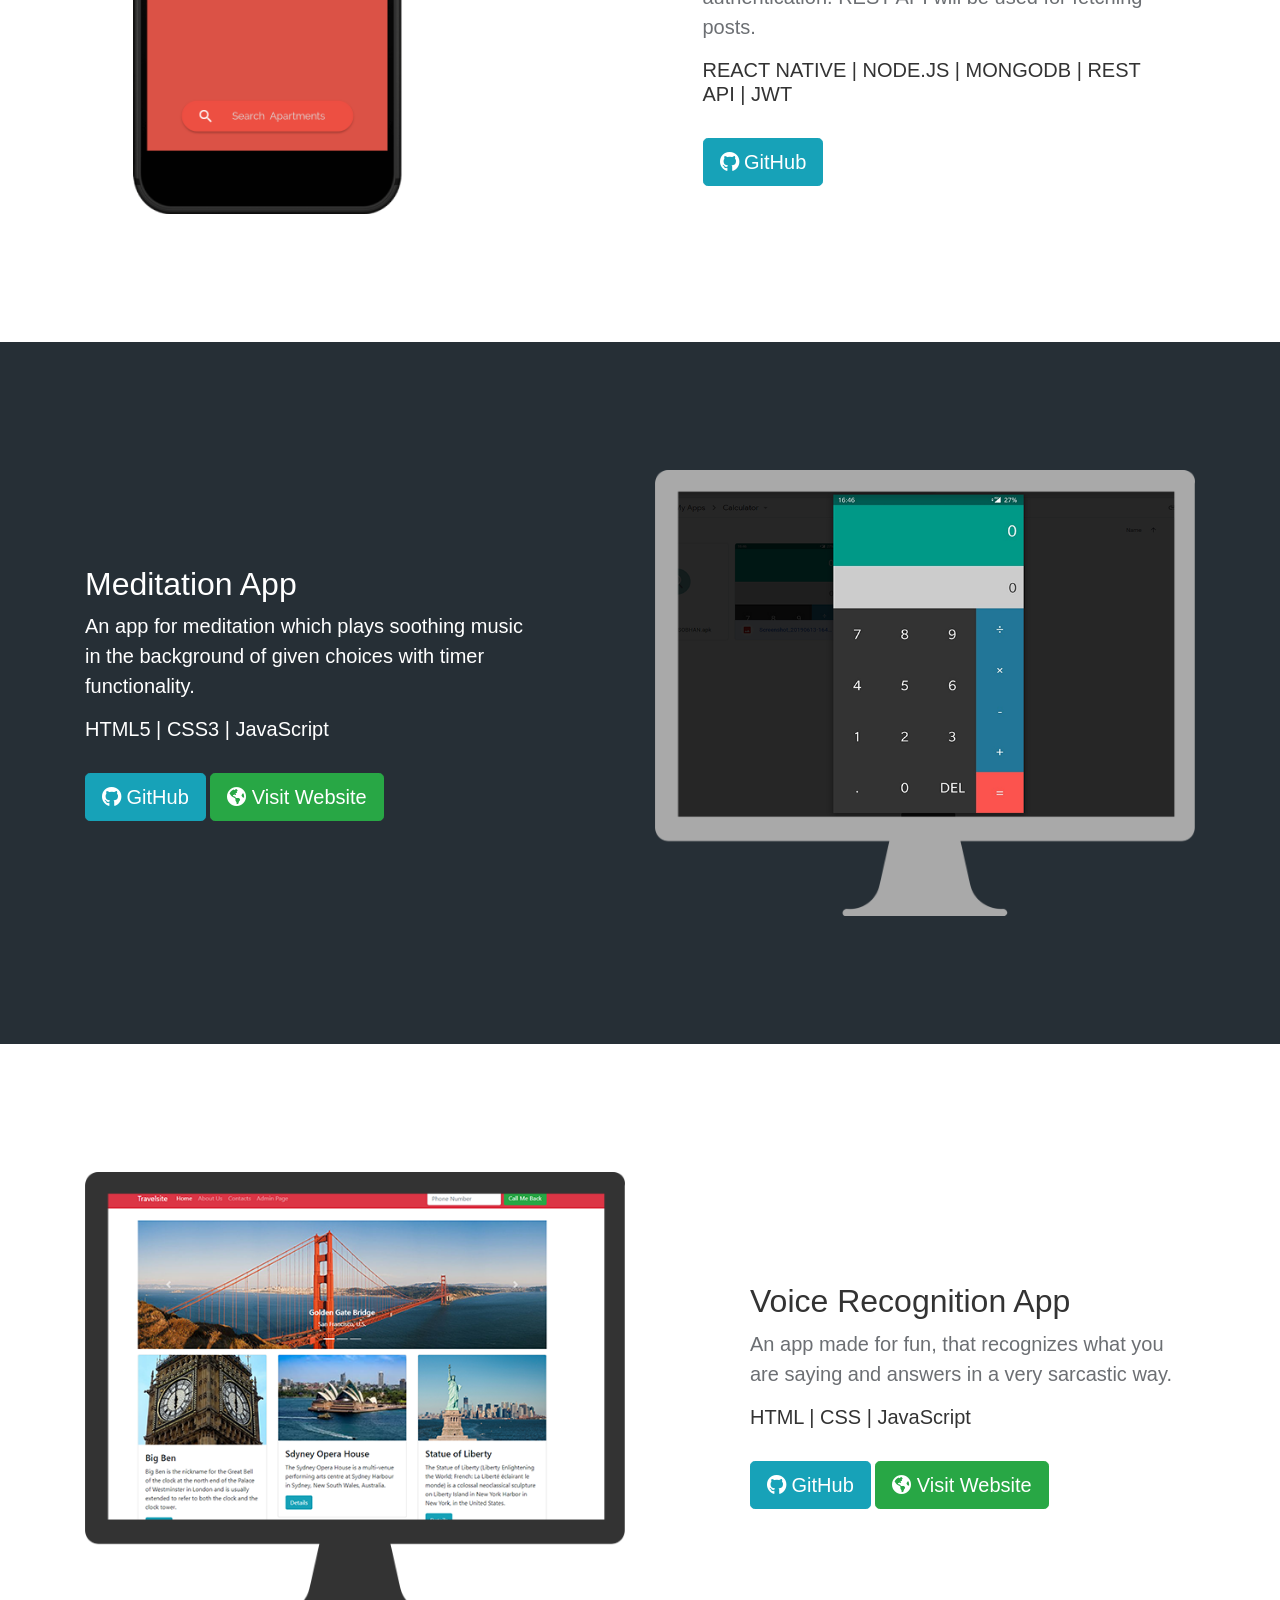
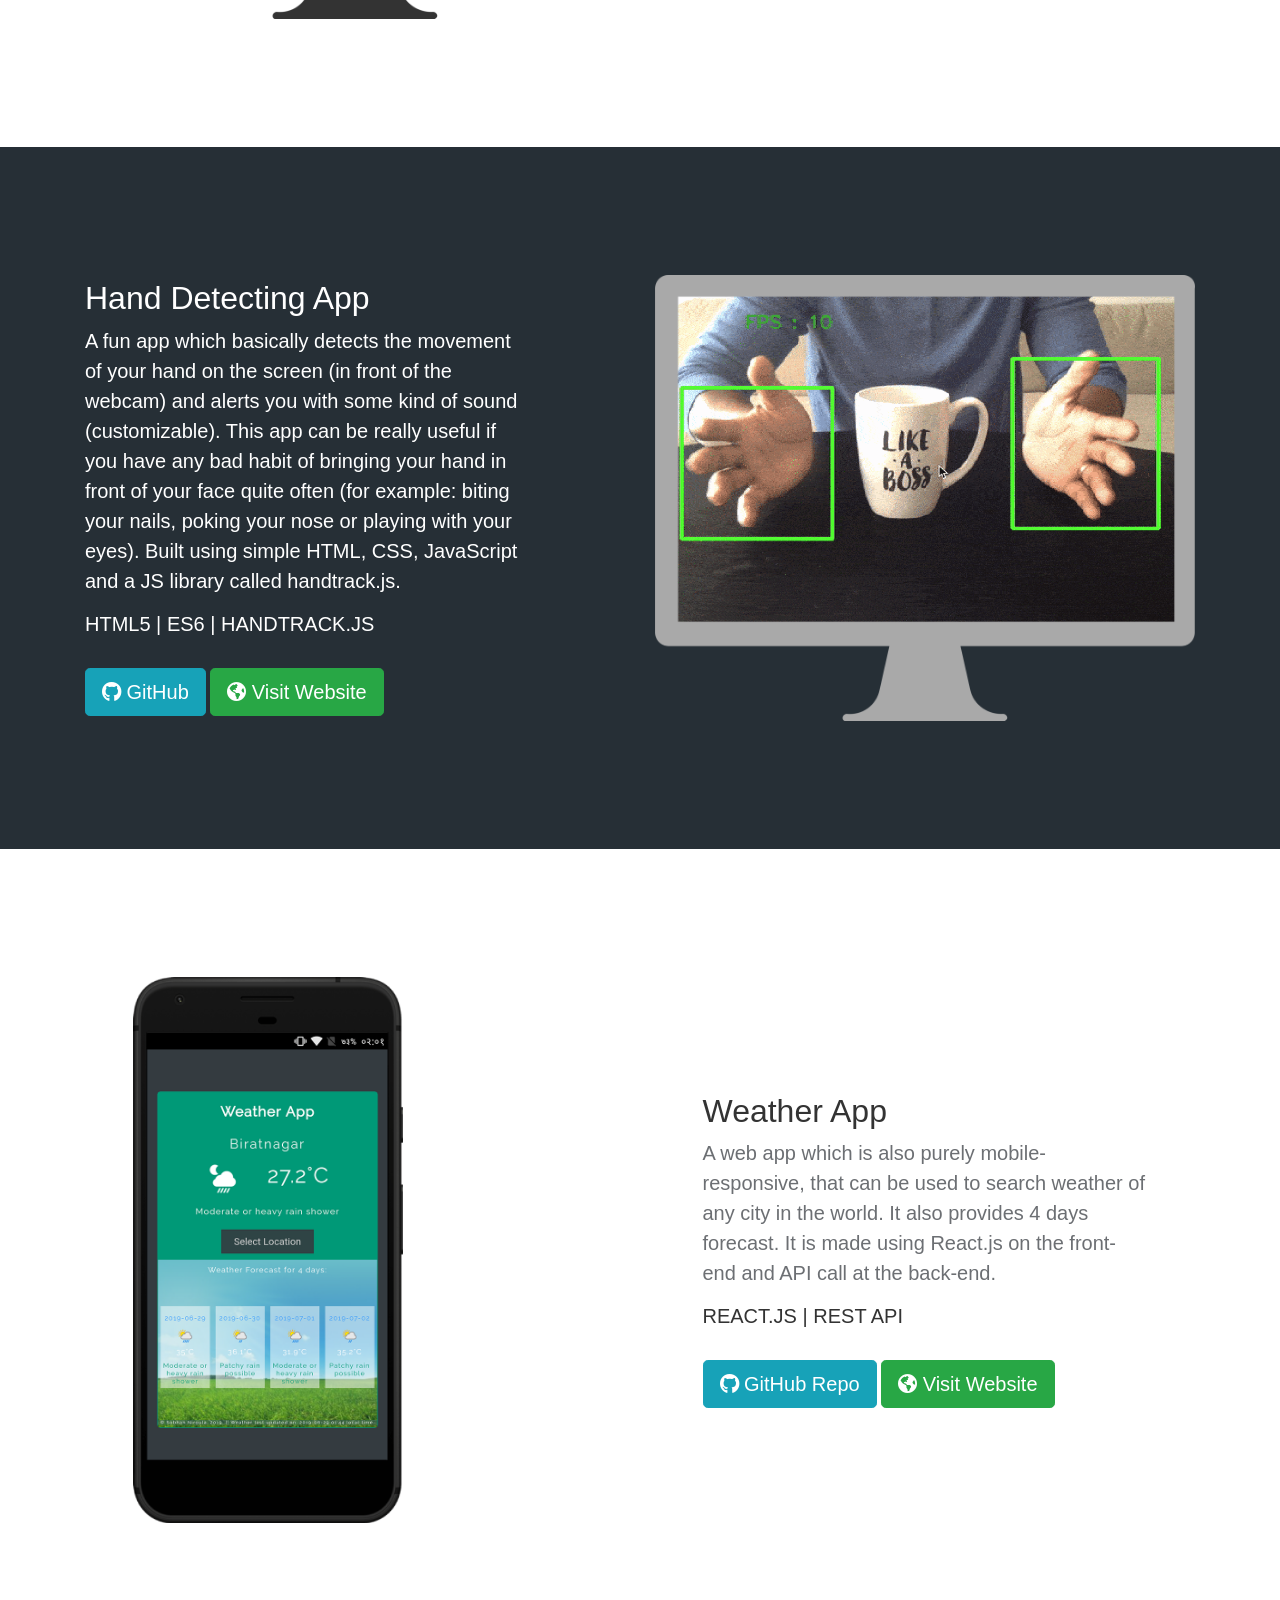
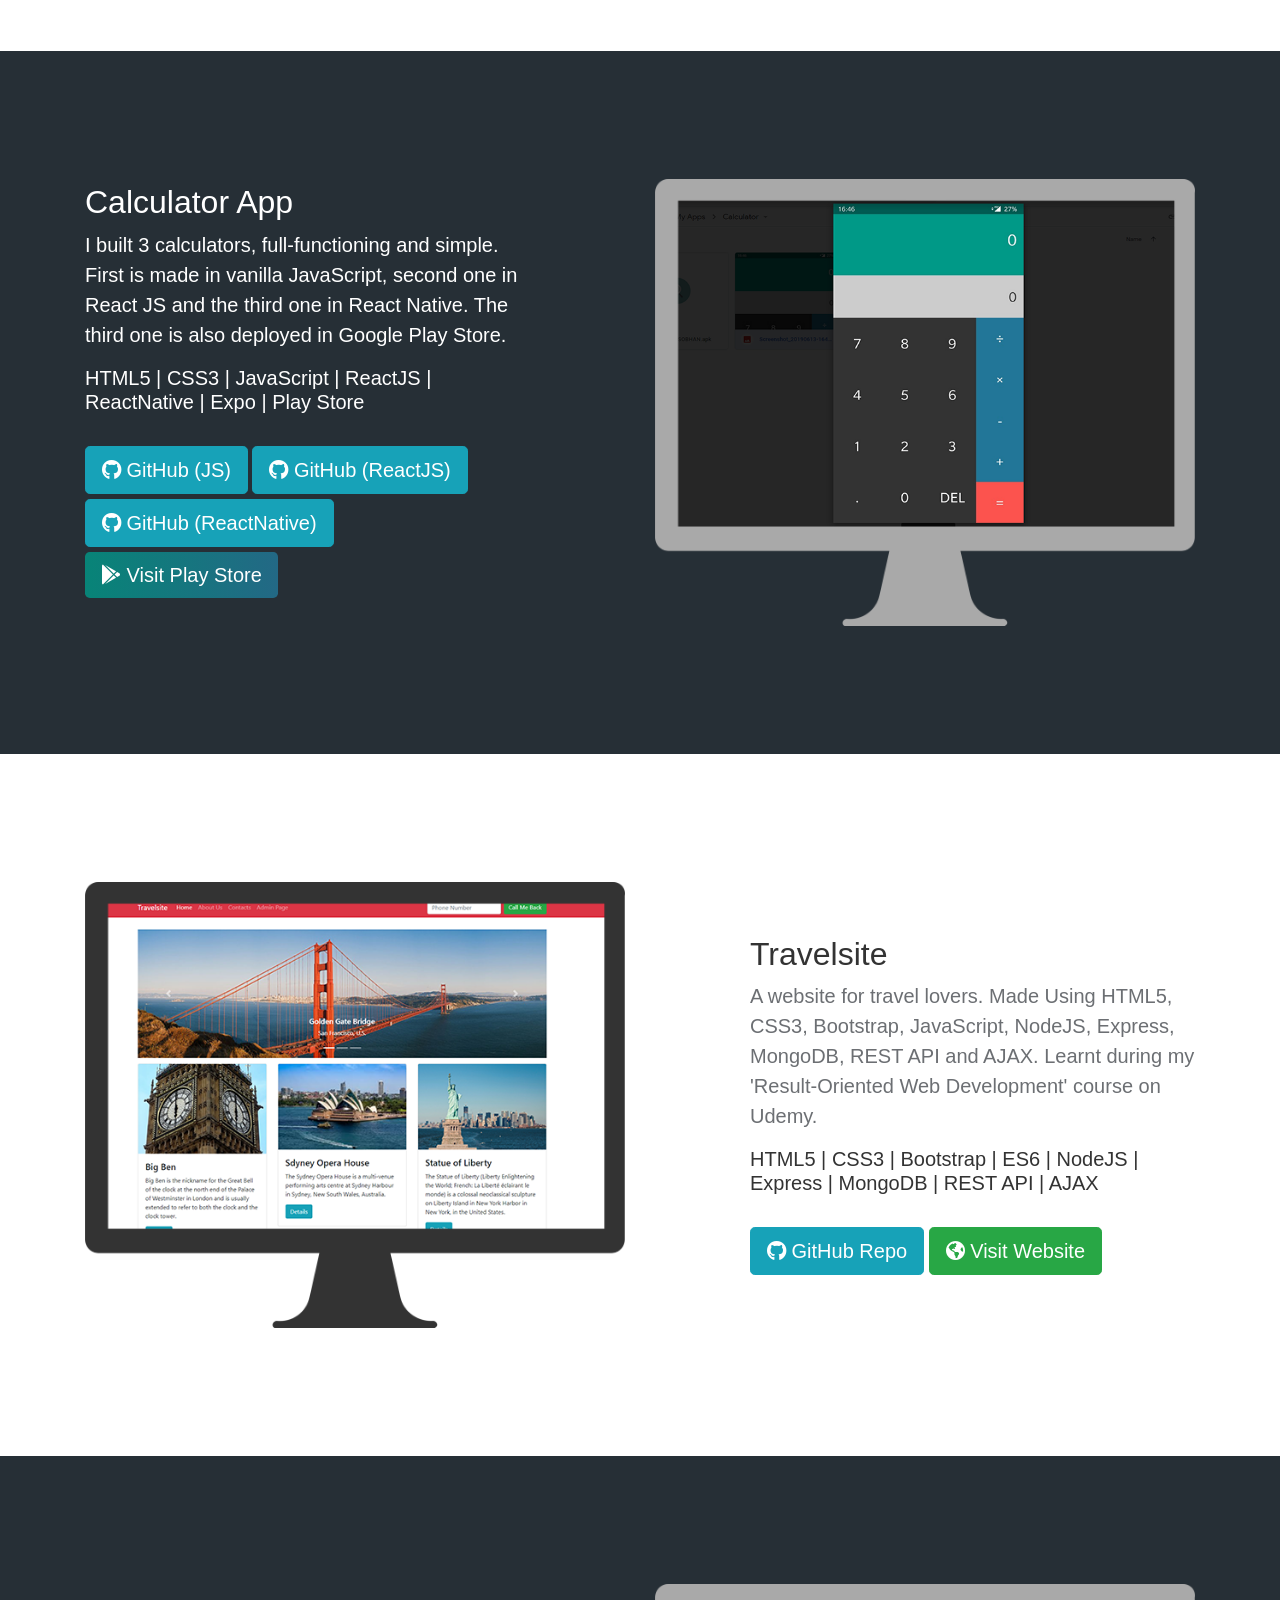
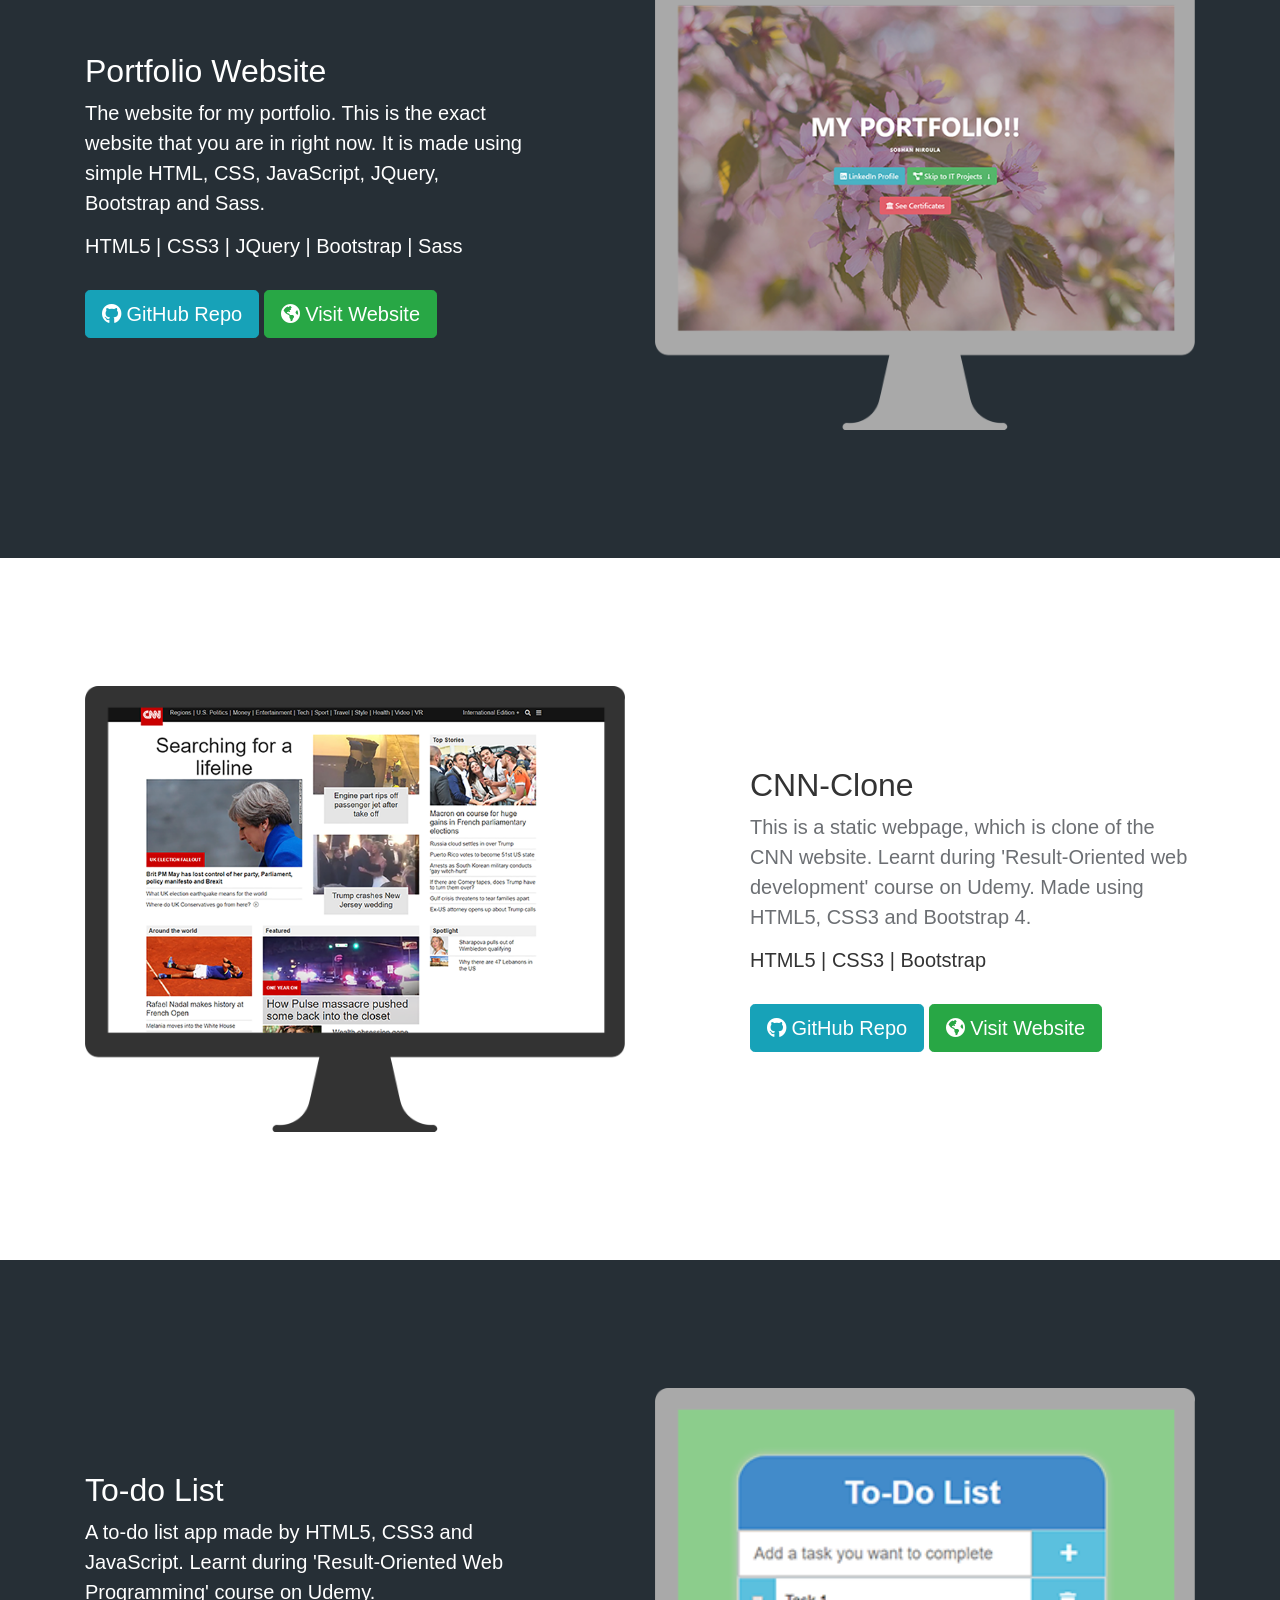
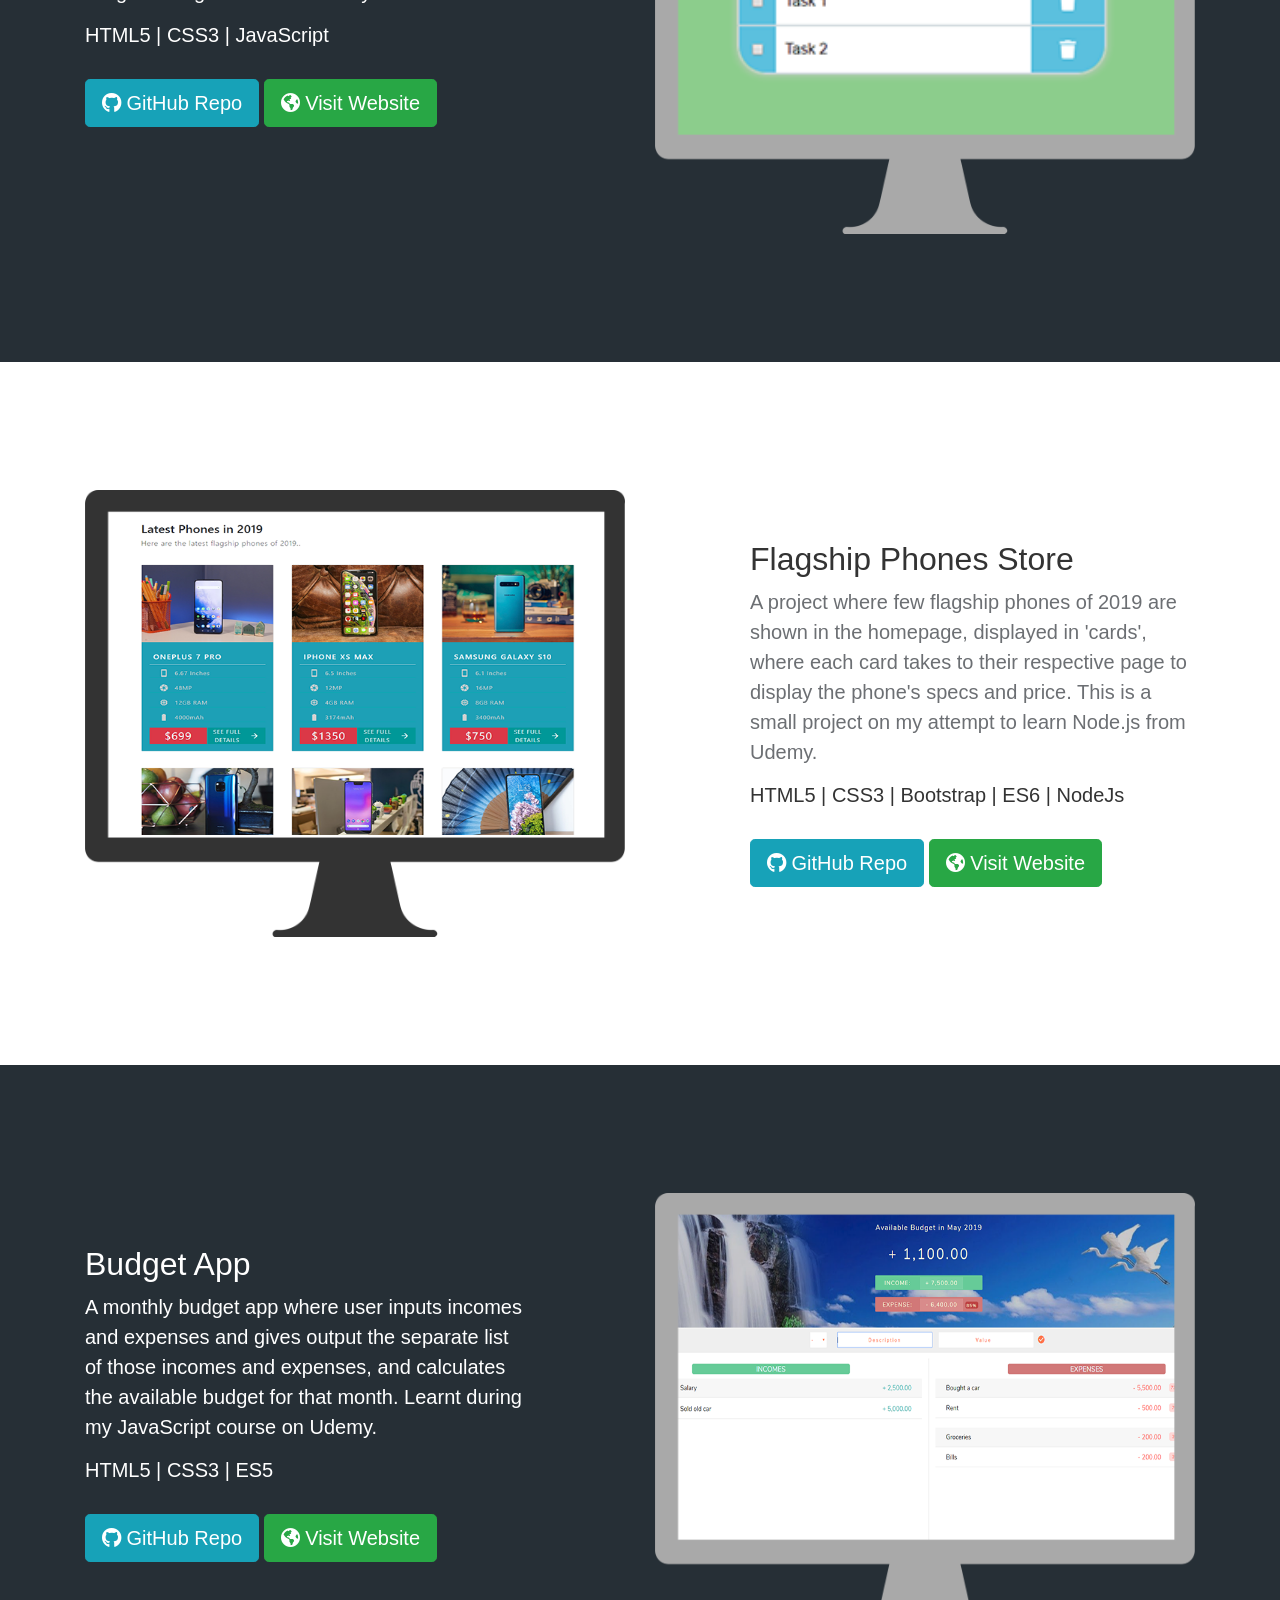
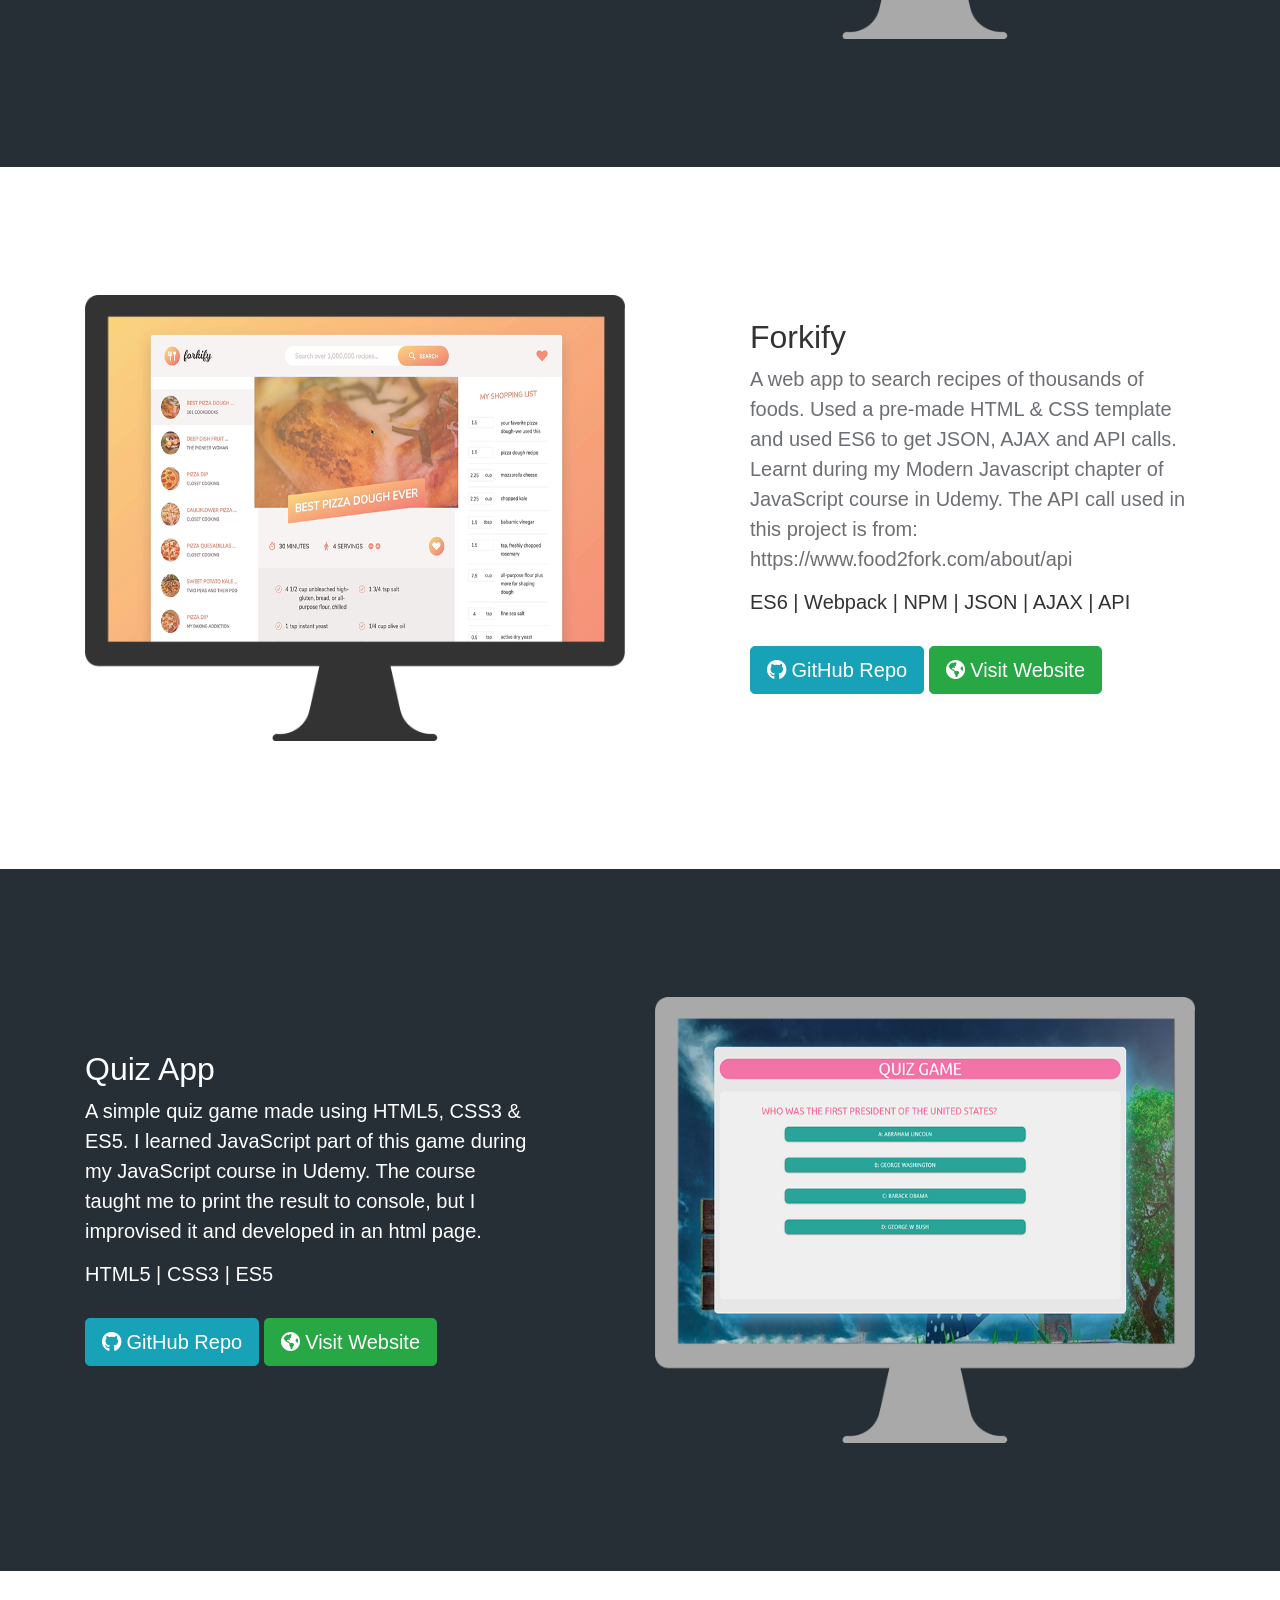
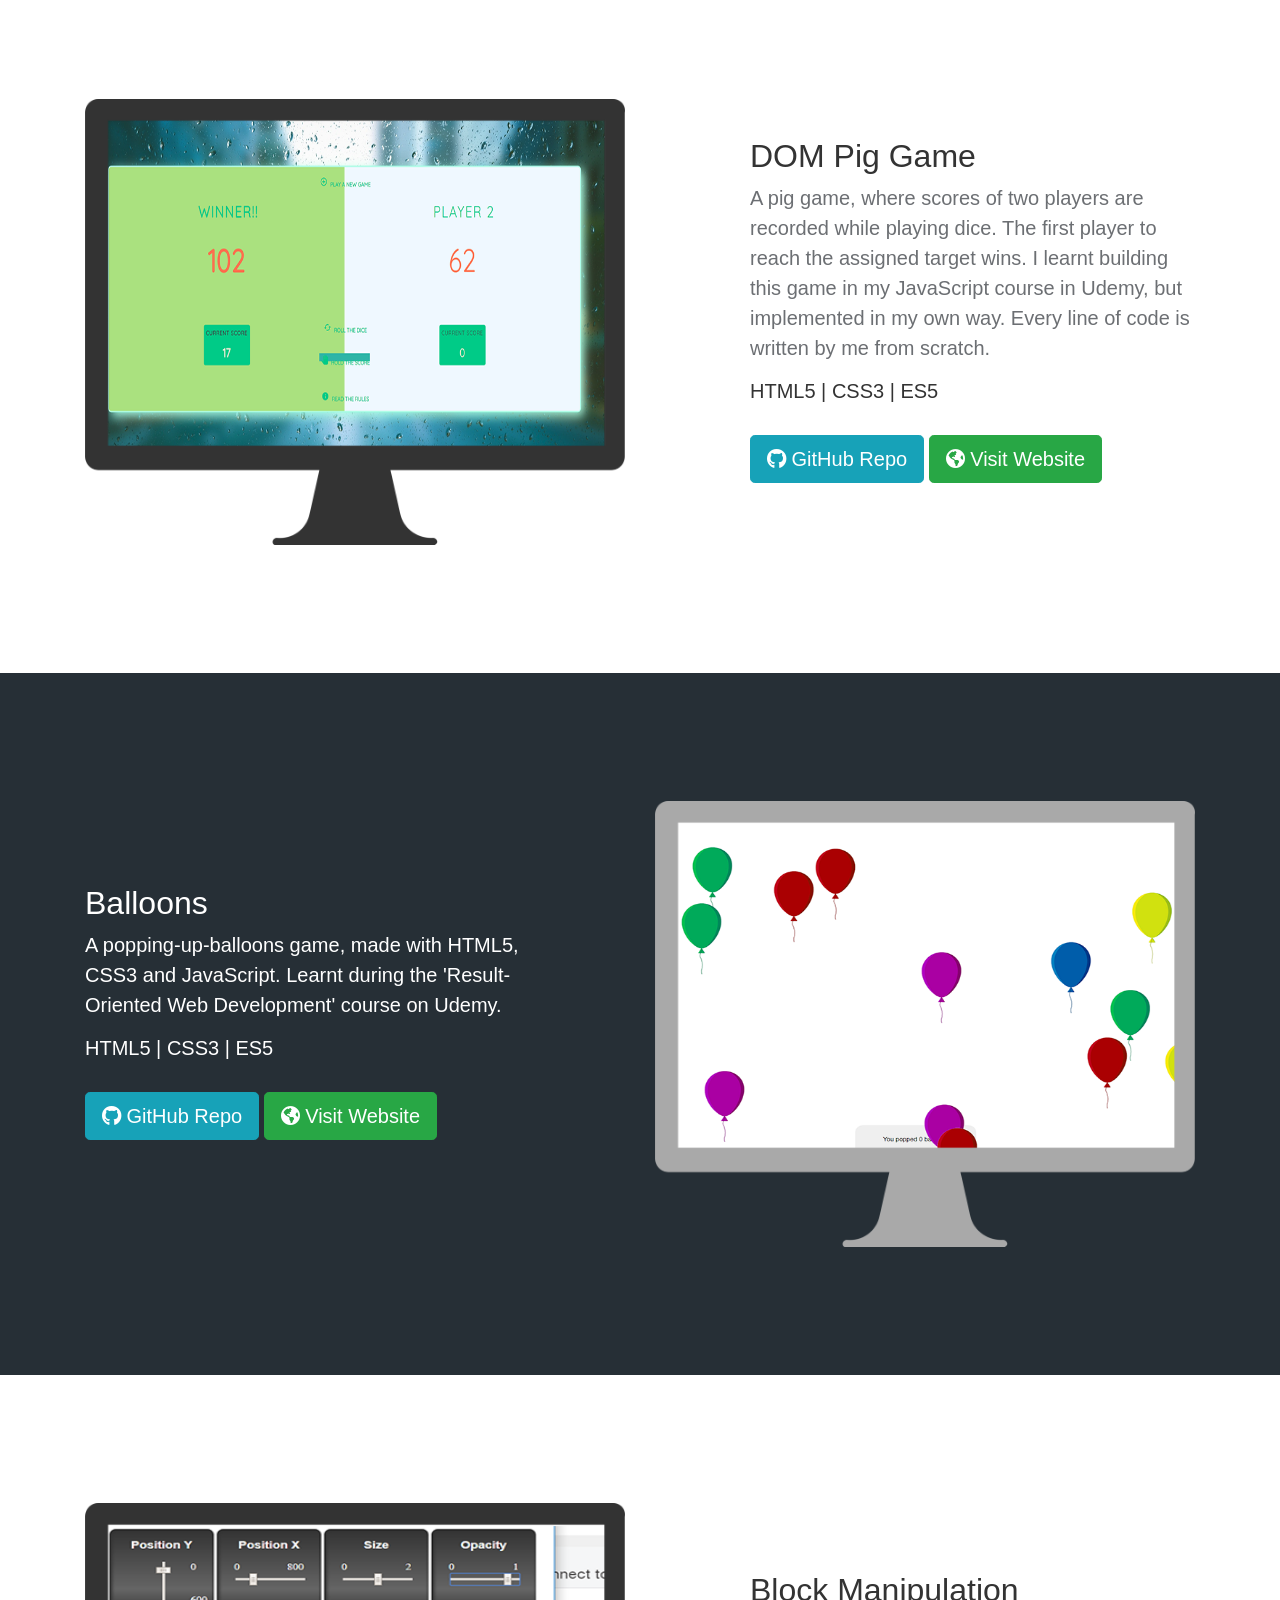
==== commit 401b0ad3: "three new projects description: notify, meditation app, and voice recognition app" ====
--- a/index.html
+++ b/index.html
@@ -212,66 +212,126 @@
 
     <section id="it-projects">
 
-            <div id="it-project-17">
-                    <div class="container">
-                        <div class="row">
-                            <div class="feature-content">
-                                <div class="col-lg-6 overlap-div">
-                                    <img src="img/movemandu-homescreen.png" alt="Project Weather App" id="weather-img">
-                                    <img src="img/mobile-frame-android.png" alt="Mobile" class="mobile-transparent">
-                                </div>
-                                <div class="col-lg-5">
-                                    <h6>My IT Projects</h6>
-                                    <h2>Movemandu App</h2>
-                                    <p class="lead">A native mobile app which is made to search apartments in Kathmandu City. It is made using React Native where various native components and features are used. React Native is used at the front-end. This app is currently under development. Node.js will be used at the back-end whereas MongoDB will be used as the database and JWT will be used for user authentication. REST API will be used for fetching posts. </p>
-                                    <h5> REACT NATIVE | NODE.JS | MONGODB | REST API | JWT </h5> <br>
-                                    <a href="https://github.com/sobhanniroula/Movemandu-App" class="btn btn-info btn-lg" target="_blank"><i class="fab fa-github"></i> GitHub</a> <br>
-                                </div>
-                            </div>
-                        </div>
-                    </div>
-                </div>
-
-            <div id="it-project-16" class="back-dark">
-                    <div class="container">
-                        <div class="row">
-                            <div class="feature-content">
-                                <div class="col-lg-5 overlap-div">
-                                    <h2>Hand Detecting App</h2>
-                                    <p class="lead"> A fun app which basically detects the movement of your hand on the screen (in front of the webcam) and alerts you with some kind of sound (customizable). This app can be really useful if you have any bad habit of bringing your hand in front of your face quite often (for example: biting your nails, poking your nose or playing with your eyes).  Built using simple HTML, CSS, JavaScript and a JS library called handtrack.js. </p>
-                                    <h5> HTML5 | ES6 | HANDTRACK.JS </h5> <br>
-                                    <a href="https://github.com/sobhanniroula/Hand-Detector" class="btn btn-info btn-lg" target="_blank"><i class="fab fa-github"></i> GitHub</a>
-                                    <a href="https://sobhanniroula.github.io/others/hand-detector" class="btn btn-success btn-lg" target="_blank"><i class="fas fa-globe-americas"></i> Visit Website</a>
-                                </div> <br>
-                                <div class="col-lg-6 overlap-div offset-lg-1">
-                                        <img src="img/hand-detector.png" alt="Project Hand Detector" id="hand-detector-img">
-                            <img src="img/monitor-transparent.png" alt="Monitor" class="monitor-transparent">
-                                </div>
-                            </div>
-                        </div>
-                    </div>
-                </div>
+        <div id="it-project-20" class="back-dark">
+            <div class="container">
+                <div class="row">
+                    <div class="feature-content">
+                        <div class="col-lg-5 overlap-div">
+                            <h6>My IT Projects</h6>
+                            <h2>Notify</h2>
+                            <p class="lead"> A simple note-taking app but is built in a professional way using many development tools such as React.js, Serverless, AWS, automation, unit testing, logging, credit card payments, etc. </p>
+                            <h5> ReactJS | React Bootstrap | Serverless | AWS </h5> <br>
+                            <a href="https://github.com/sobhanniroula/Notify" class="btn btn-info btn-lg" target="_blank"><i class="fab fa-github"></i> GitHub</a>
+                            <a href="http://djszji0zj4svy.cloudfront.net/" class="btn btn-success btn-lg" target="_blank"><i class="fas fa-globe-americas"></i> Visit Website</a>
+                        </div> <br>
+                        <div class="col-lg-6 overlap-div offset-lg-1">
+                            <img src="img/hand-detector.png" alt="Project Hand Detector" id="hand-detector-img">
+                            <img src="img/monitor-transparent.png" alt="Monitor" class="monitor-transparent">
+                        </div>
+                    </div>
+                </div>
+            </div>
+        </div>
         
-                <div id="it-project-15">
-                    <div class="container">
-                        <div class="row">
-                            <div class="feature-content">
-                                <div class="col-lg-6 overlap-div">
-                                    <img src="img/weather.png" alt="Project Weather App" id="weather-img">
-                                    <img src="img/mobile-frame-android.png" alt="Mobile" class="mobile-transparent">
-                                </div>
-                                <div class="col-lg-5">
-                                    <h2>Weather App</h2>
-                                    <p class="lead"> A web app which is also purely mobile-responsive, that can be used to search weather of any city in the world. It also provides 4 days forecast. It is made using React.js on the front-end and API call at the back-end. </p>
-                                    <h5> REACT.JS | REST API </h5> <br>
-                                    <a href="https://github.com/sobhanniroula/weather-app" class="btn btn-info btn-lg" target="_blank"><i class="fab fa-github"></i> GitHub Repo</a>
-                                    <a href="https://weather-app-sobhan.herokuapp.com/" class="btn btn-success btn-lg" target="_blank"><i class="fas fa-globe-americas"></i> Visit Website</a>
-                                </div>
-                            </div>
-                        </div>
-                    </div>
-                </div>
+        <div id="it-project-19">
+            <div class="container">
+                <div class="row">
+                    <div class="feature-content">
+                        <div class="col-lg-6 overlap-div">
+                            <img src="img/movemandu-homescreen.png" alt="Project Weather App" id="weather-img">
+                            <img src="img/mobile-frame-android.png" alt="Mobile" class="mobile-transparent">
+                        </div>
+                        <div class="col-lg-5">
+                            <h2>Movemandu App</h2>
+                            <p class="lead">A native mobile app which is made to search apartments in Kathmandu City. It is made using React Native where various native components and features are used. React Native is used at the front-end. This app is currently under development. Node.js will be used at the back-end whereas MongoDB will be used as the database and JWT will be used for user authentication. REST API will be used for fetching posts. </p>
+                            <h5> REACT NATIVE | NODE.JS | MONGODB | REST API | JWT </h5> <br>
+                            <a href="https://github.com/sobhanniroula/Movemandu-App" class="btn btn-info btn-lg" target="_blank"><i class="fab fa-github"></i> GitHub</a> <br>
+                        </div>
+                    </div>
+                </div>
+            </div>
+        </div>
         
+        <div id="it-project-18" class="back-dark">
+            <div class="container">
+                <div class="row">
+                    <div class="feature-content">
+                        <div class="col-lg-5 overlap-div">
+                            <h2>Meditation App</h2>
+                            <p class="lead">An app for meditation which plays soothing music in the background of given choices with timer functionality. </p>
+                            <h5> HTML5 | CSS3 | JavaScript </h5> <br>
+                            <a href="https://github.com/sobhanniroula/meditation-app" class="btn btn-info btn-lg" target="_blank"><i class="fab fa-github"></i> GitHub</a>
+                            <a href="https://sobhanniroula.github.io/others/meditation-app/" class="btn btn-success btn-lg" target="_blank"><i class="fas fa-globe-americas"></i> Visit Website</a>
+                        </div>
+                        <div class="col-lg-6  offset-lg-1 overlap-div">
+                            <img src="img/Calc.png" alt="Project Calculator" id="calc-img">
+                            <img src="img/monitor-transparent.png" alt="Monitor" class="monitor-transparent">
+                        </div>
+                    </div>
+                </div>
+            </div>
+        </div>
+
+        <div id="it-project-17">
+            <div class="container">
+                <div class="row">
+                    <div class="feature-content">
+                        <div class="col-lg-6 overlap-div">
+                            <img src="img/Travelsite.png" alt="Project Travelsite" id="travelsite-img">
+                            <img src="img/monitor-transparent.png" alt="Monitor" class="monitor-transparent">
+                        </div>
+                        <div class="col-lg-5 offset-lg-1">
+                            <h2>Voice Recognition App</h2>
+                            <p class="lead">An app made for fun, that recognizes what you are saying and answers in a very sarcastic way. </p>
+                            <h5> HTML | CSS | JavaScript </h5> <br>
+                            <a href="https://github.com/sobhanniroula/voice-recognition-app" class="btn btn-info btn-lg" target="_blank"><i class="fab fa-github"></i> GitHub</a>
+                            <a href="https://sobhanniroula.github.io/others/voice-recognition-app/" class="btn btn-success btn-lg" target="_blank"><i class="fas fa-globe-americas"></i> Visit Website</a>
+                        </div>
+                    </div>
+                </div>
+            </div>
+        </div>
+
+        <div id="it-project-16" class="back-dark">
+            <div class="container">
+                <div class="row">
+                    <div class="feature-content">
+                        <div class="col-lg-5 overlap-div">
+                            <h2>Hand Detecting App</h2>
+                            <p class="lead"> A fun app which basically detects the movement of your hand on the screen (in front of the webcam) and alerts you with some kind of sound (customizable). This app can be really useful if you have any bad habit of bringing your hand in front of your face quite often (for example: biting your nails, poking your nose or playing with your eyes).  Built using simple HTML, CSS, JavaScript and a JS library called handtrack.js. </p>
+                            <h5> HTML5 | ES6 | HANDTRACK.JS </h5> <br>
+                            <a href="https://github.com/sobhanniroula/Hand-Detector" class="btn btn-info btn-lg" target="_blank"><i class="fab fa-github"></i> GitHub</a>
+                            <a href="https://sobhanniroula.github.io/others/hand-detector" class="btn btn-success btn-lg" target="_blank"><i class="fas fa-globe-americas"></i> Visit Website</a>
+                        </div> <br>
+                        <div class="col-lg-6 overlap-div offset-lg-1">
+                                <img src="img/hand-detector.png" alt="Project Hand Detector" id="hand-detector-img">
+                    <img src="img/monitor-transparent.png" alt="Monitor" class="monitor-transparent">
+                        </div>
+                    </div>
+                </div>
+            </div>
+        </div>
+    
+        <div id="it-project-15">
+            <div class="container">
+                <div class="row">
+                    <div class="feature-content">
+                        <div class="col-lg-6 overlap-div">
+                            <img src="img/weather.png" alt="Project Weather App" id="weather-img">
+                            <img src="img/mobile-frame-android.png" alt="Mobile" class="mobile-transparent">
+                        </div>
+                        <div class="col-lg-5">
+                            <h2>Weather App</h2>
+                            <p class="lead"> A web app which is also purely mobile-responsive, that can be used to search weather of any city in the world. It also provides 4 days forecast. It is made using React.js on the front-end and API call at the back-end. </p>
+                            <h5> REACT.JS | REST API </h5> <br>
+                            <a href="https://github.com/sobhanniroula/weather-app" class="btn btn-info btn-lg" target="_blank"><i class="fab fa-github"></i> GitHub Repo</a>
+                            <a href="https://weather-app-sobhan.herokuapp.com/" class="btn btn-success btn-lg" target="_blank"><i class="fas fa-globe-americas"></i> Visit Website</a>
+                        </div>
+                    </div>
+                </div>
+            </div>
+        </div>
+    
         <div id="it-project-14" class="back-dark">
             <div class="container">
                 <div class="row">
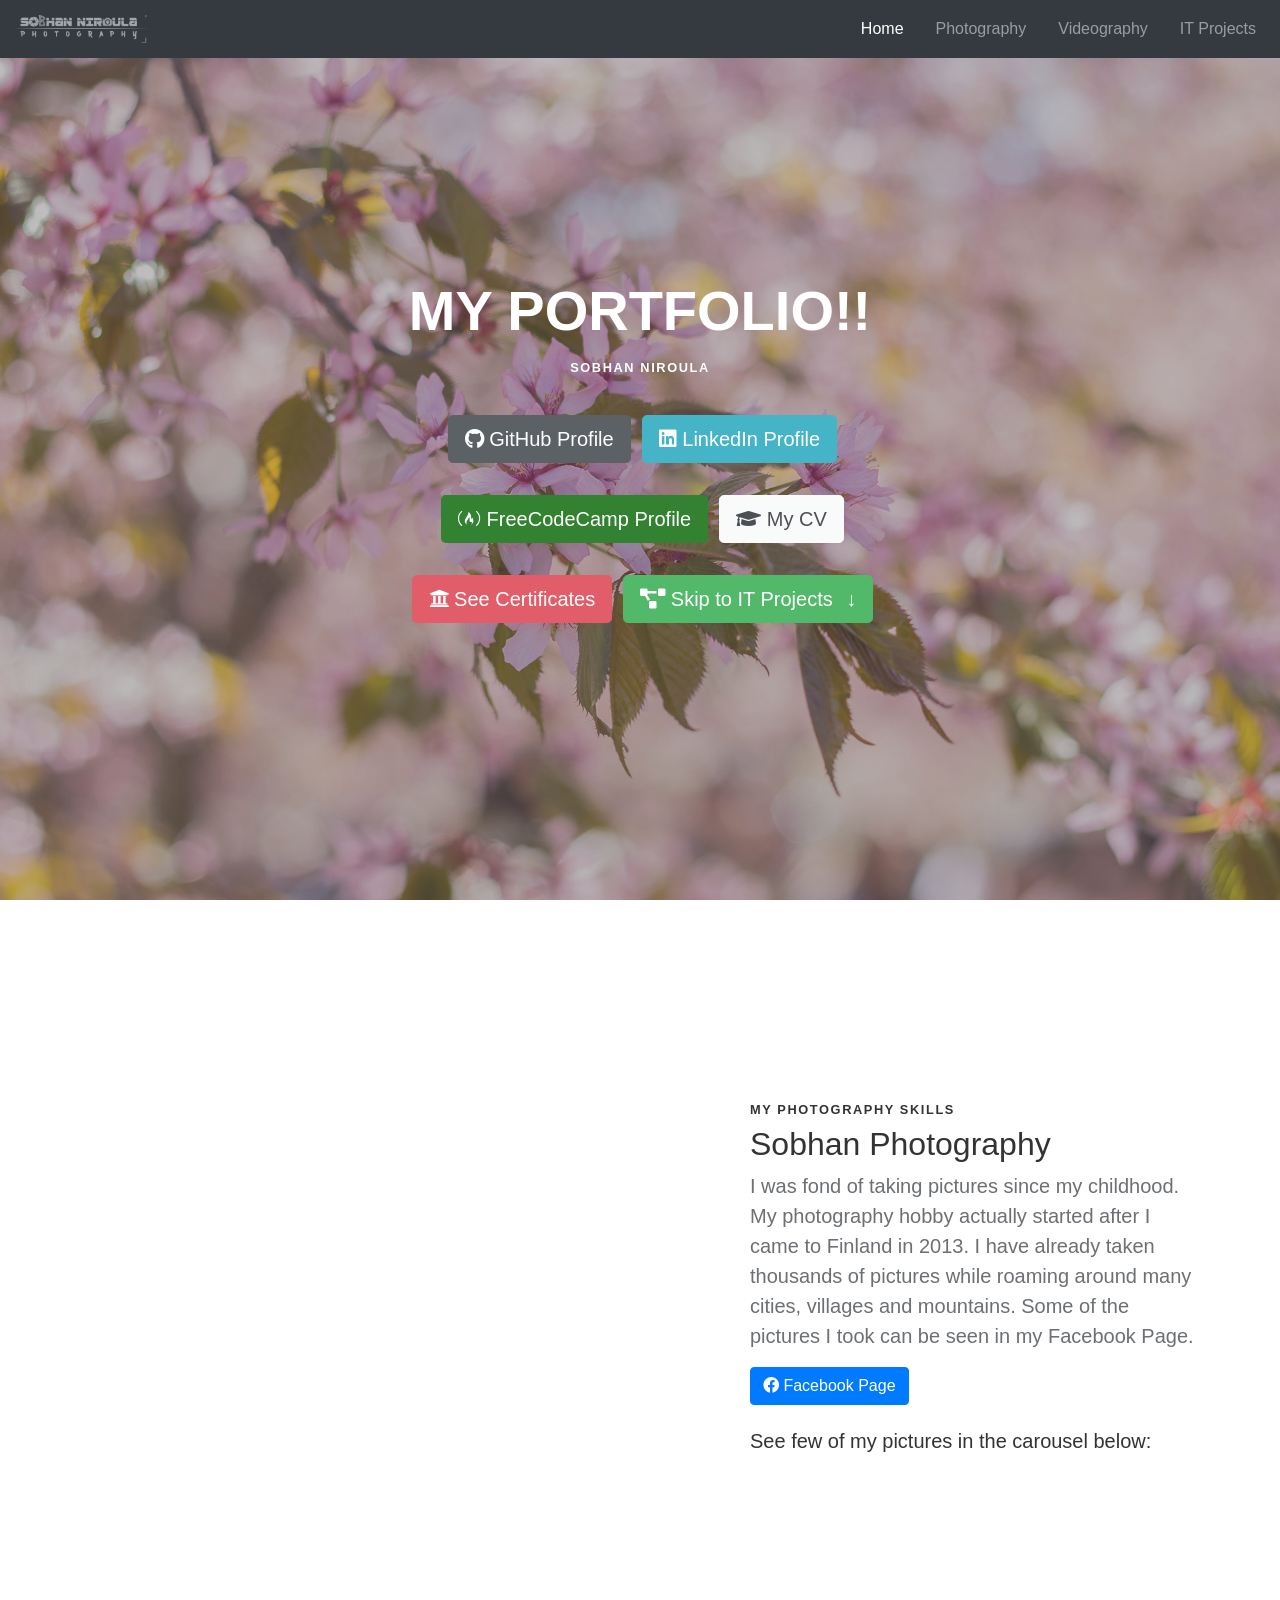
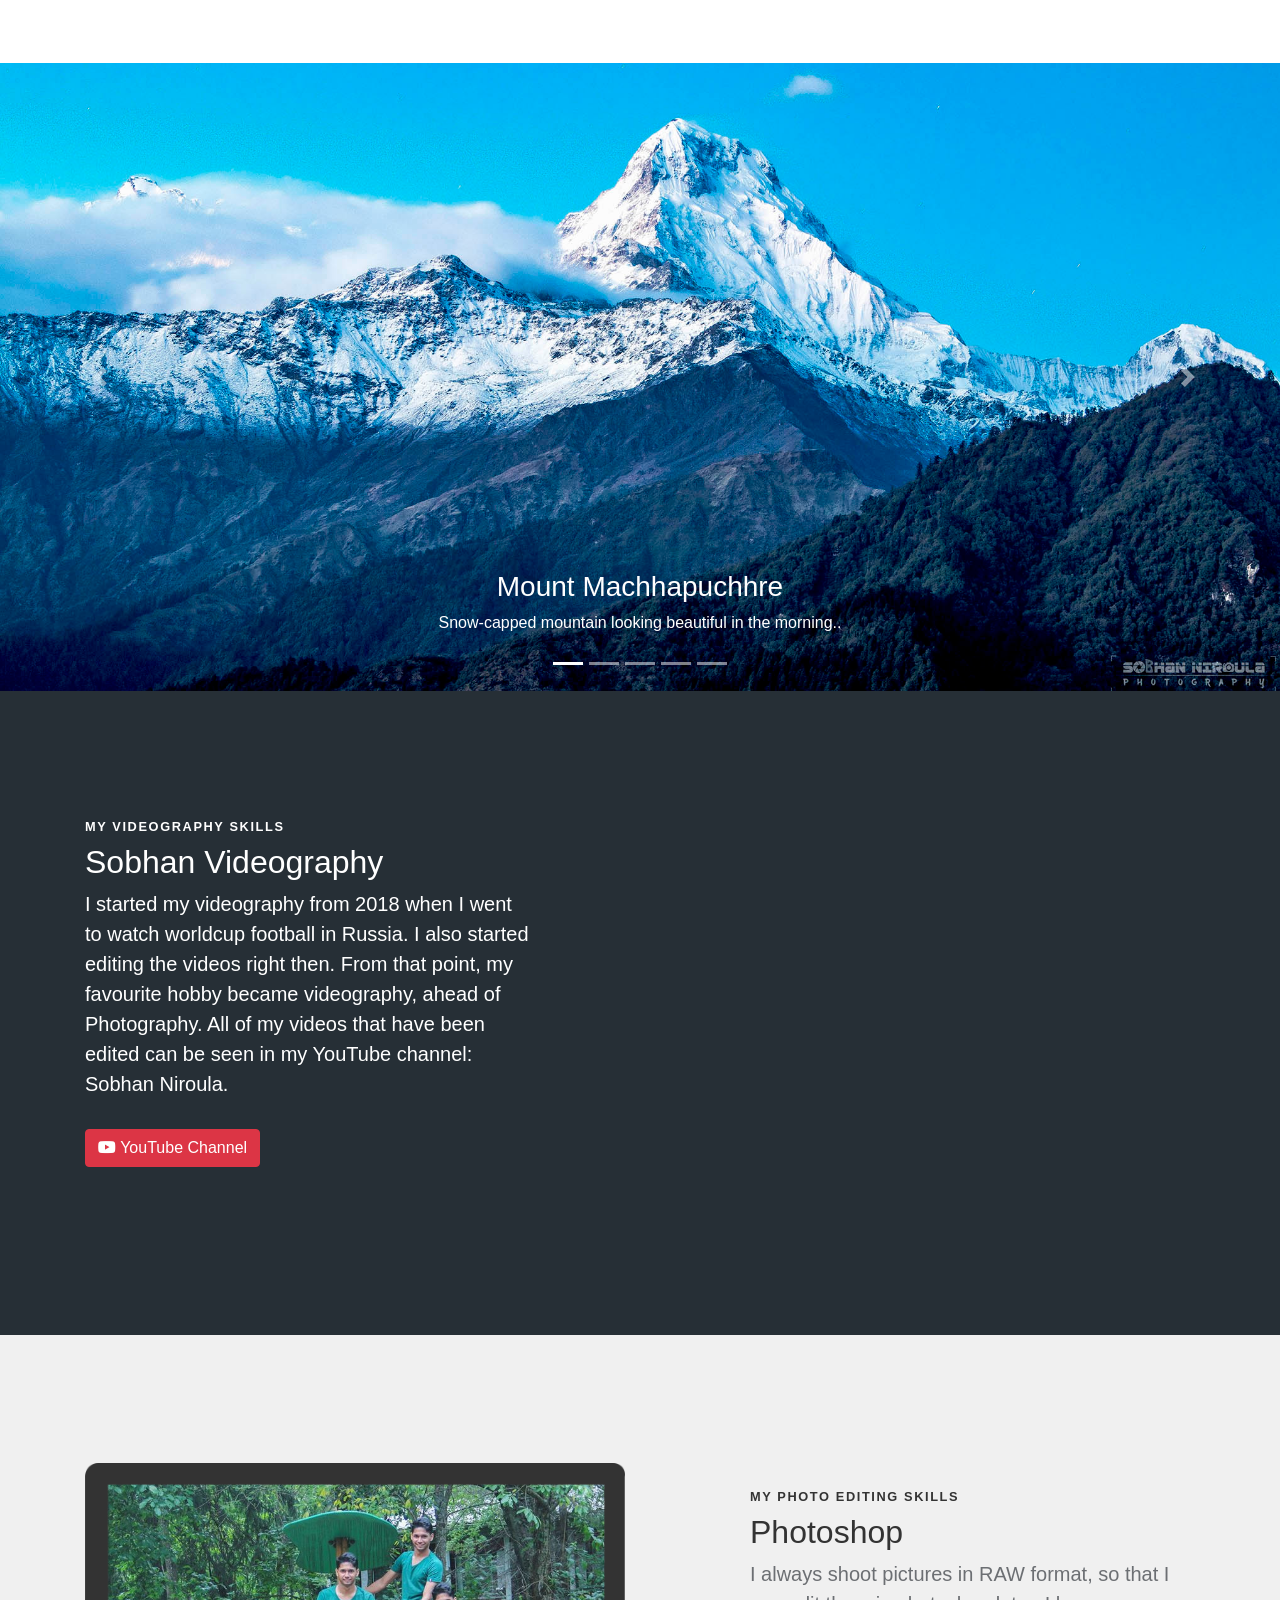
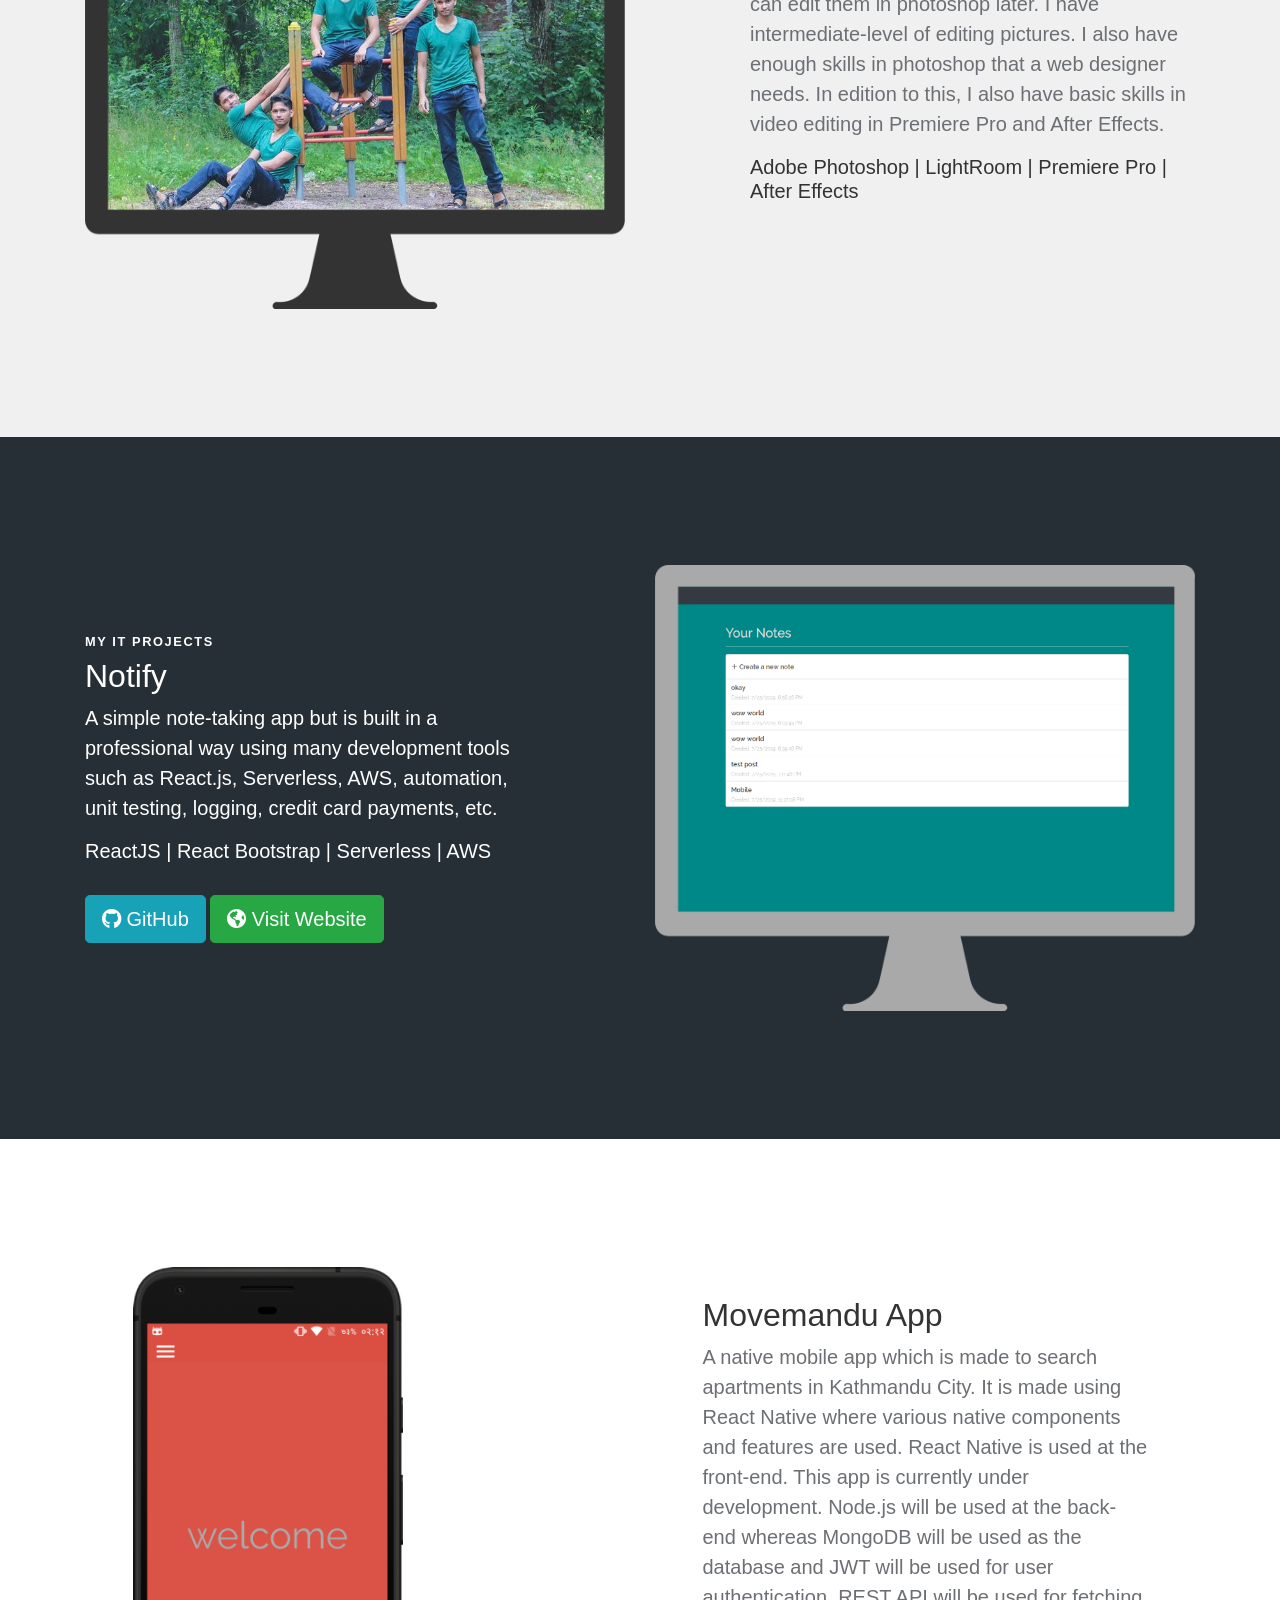
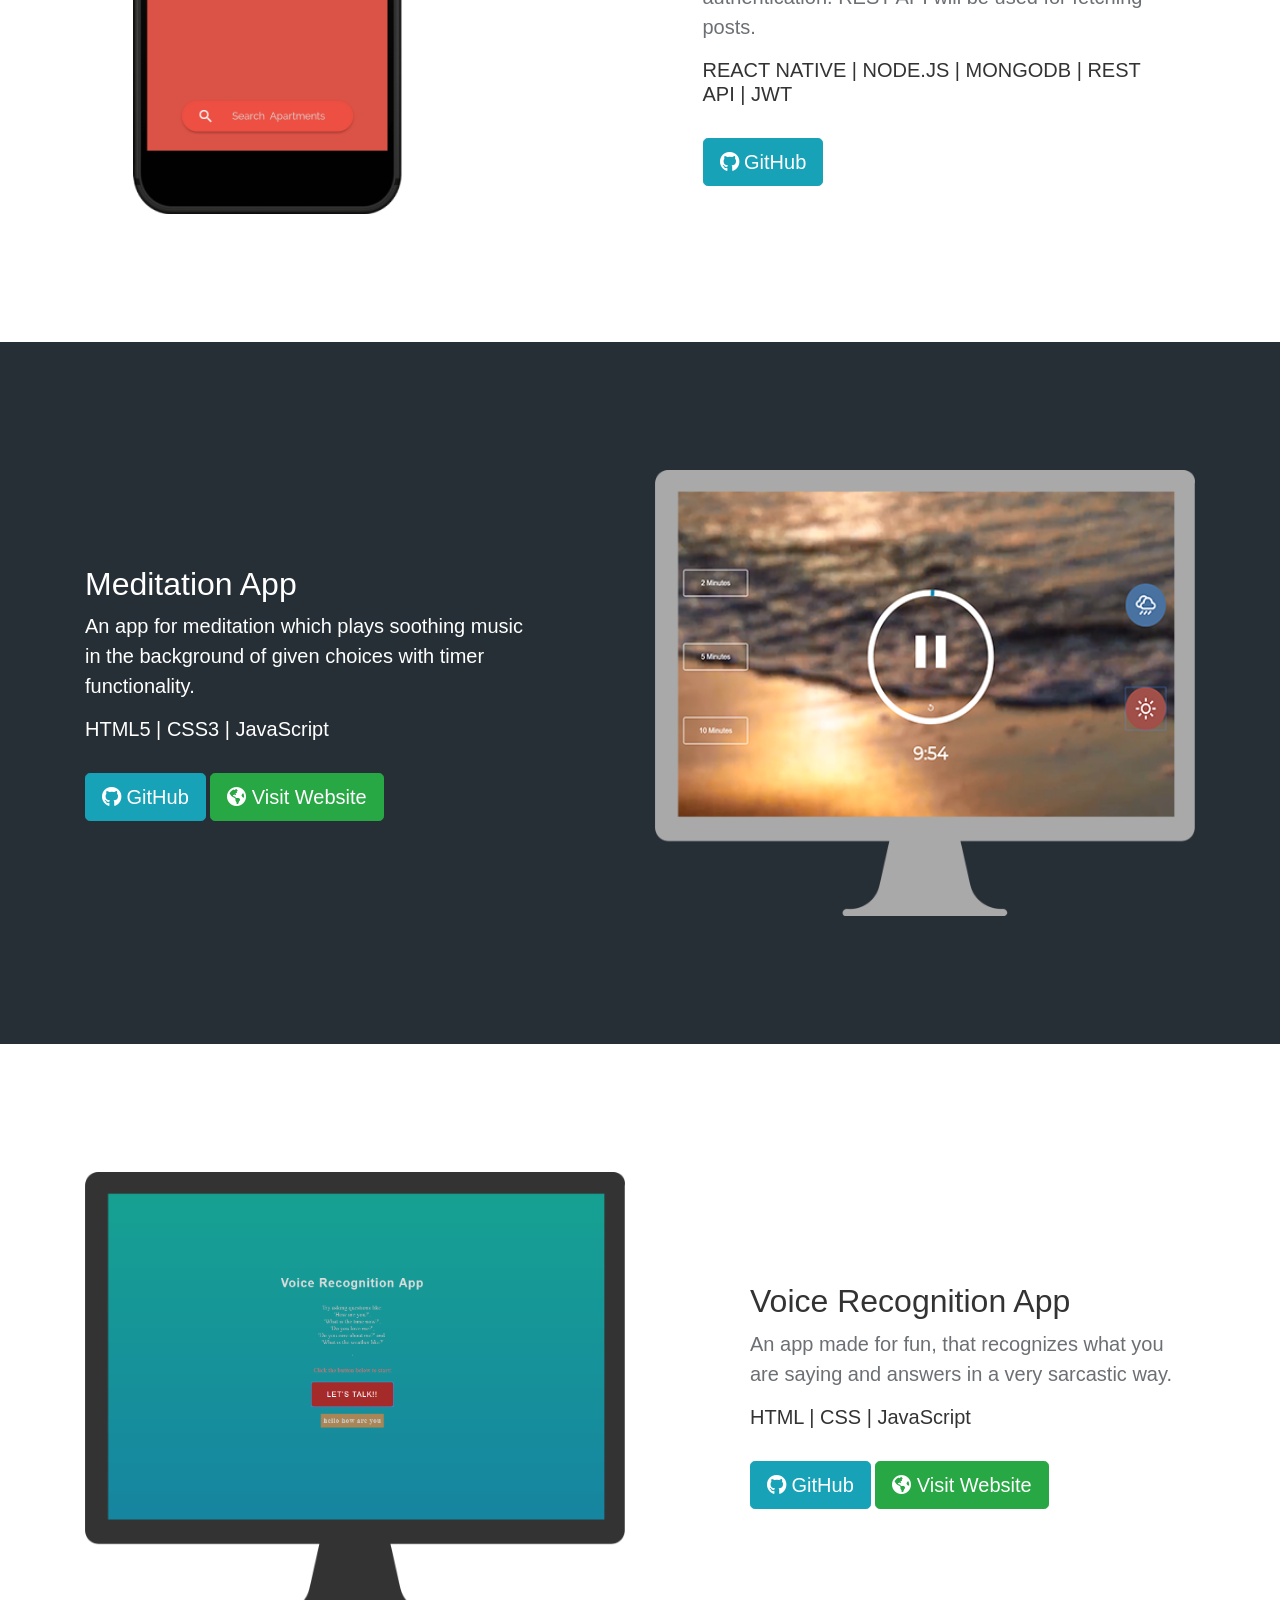
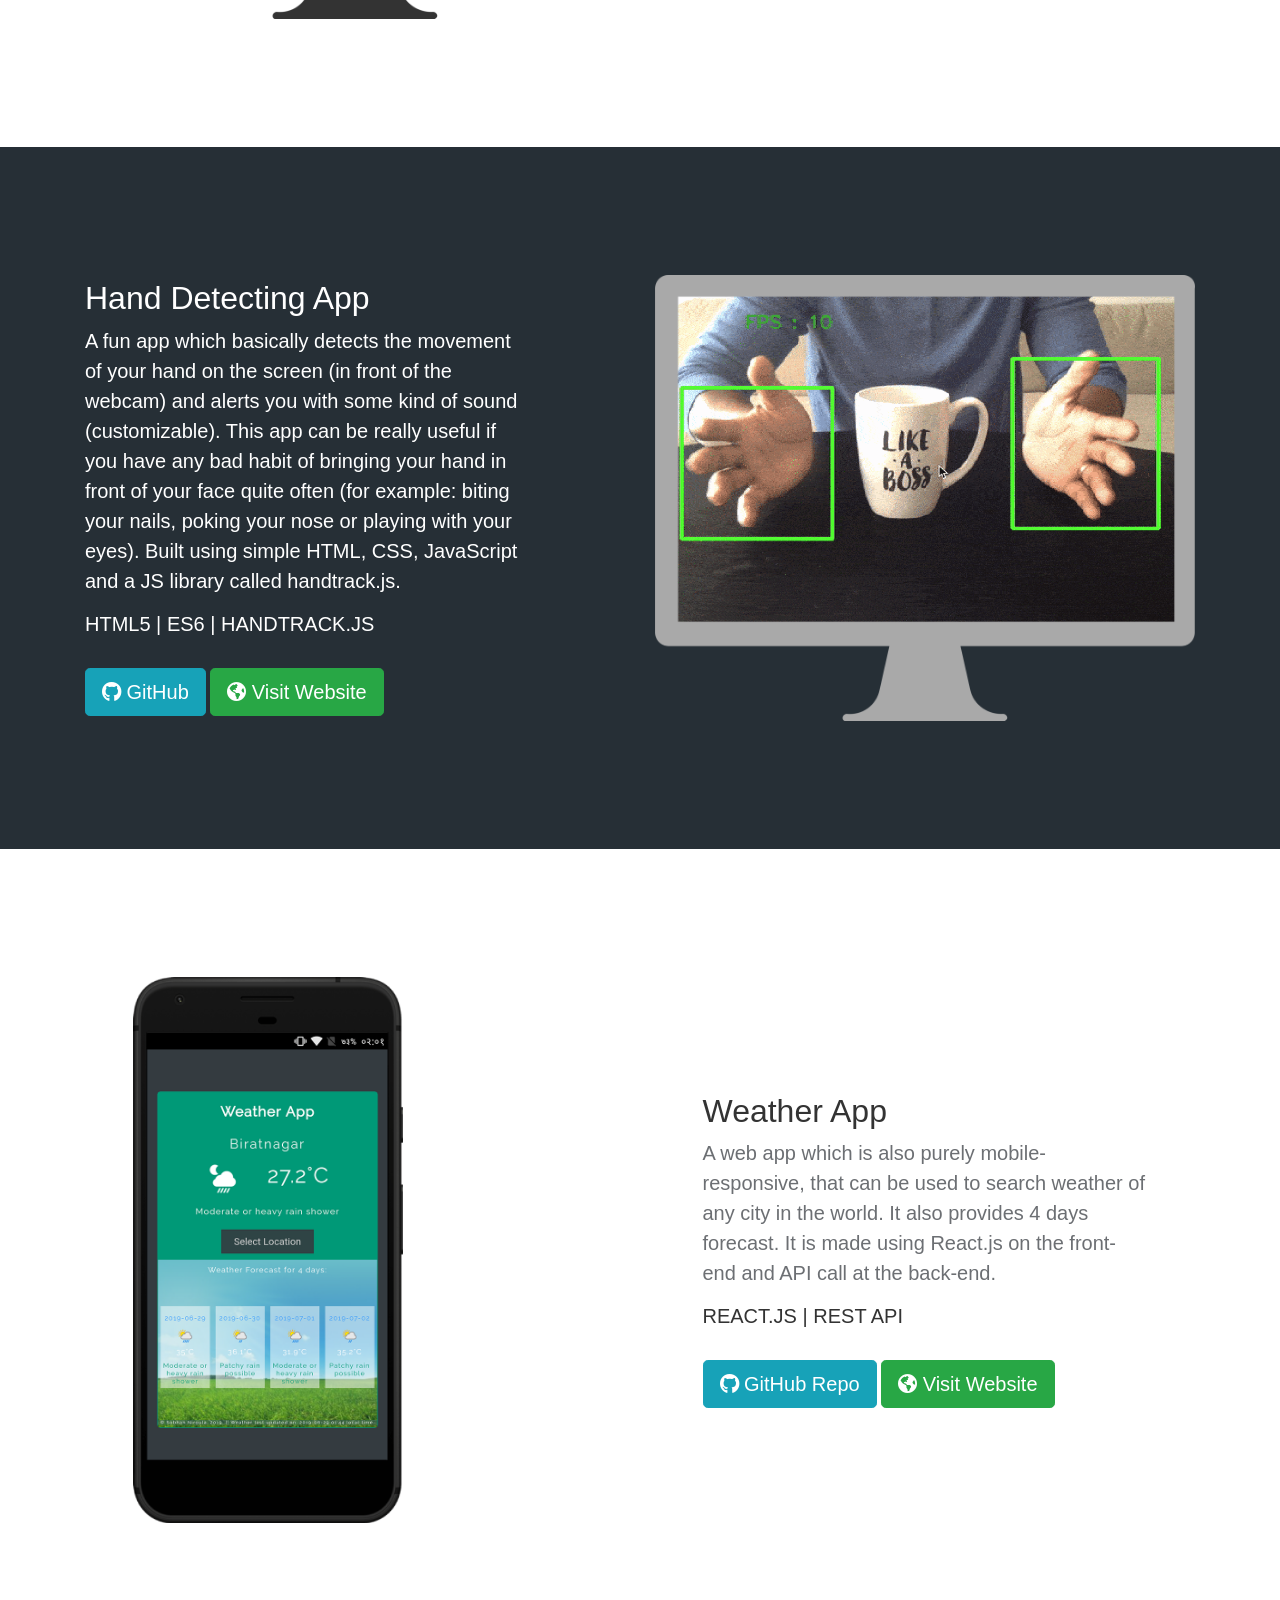
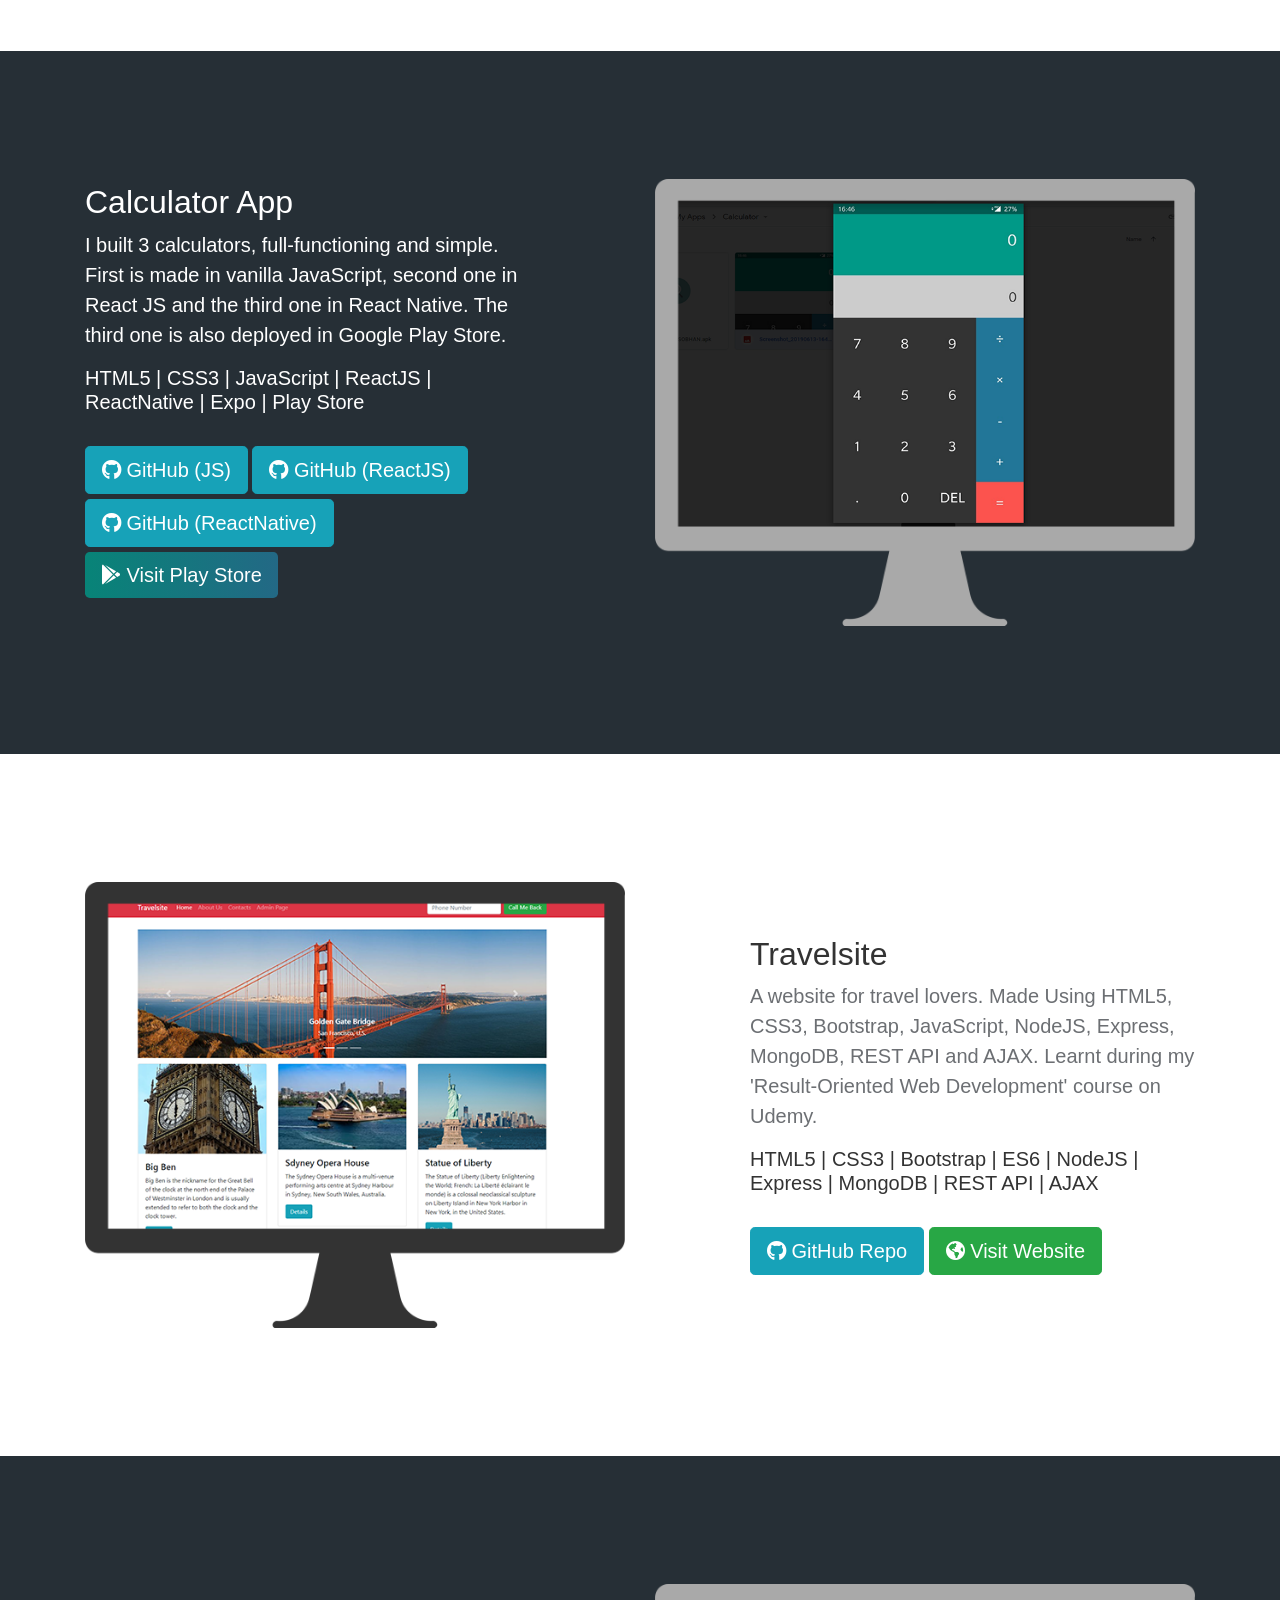
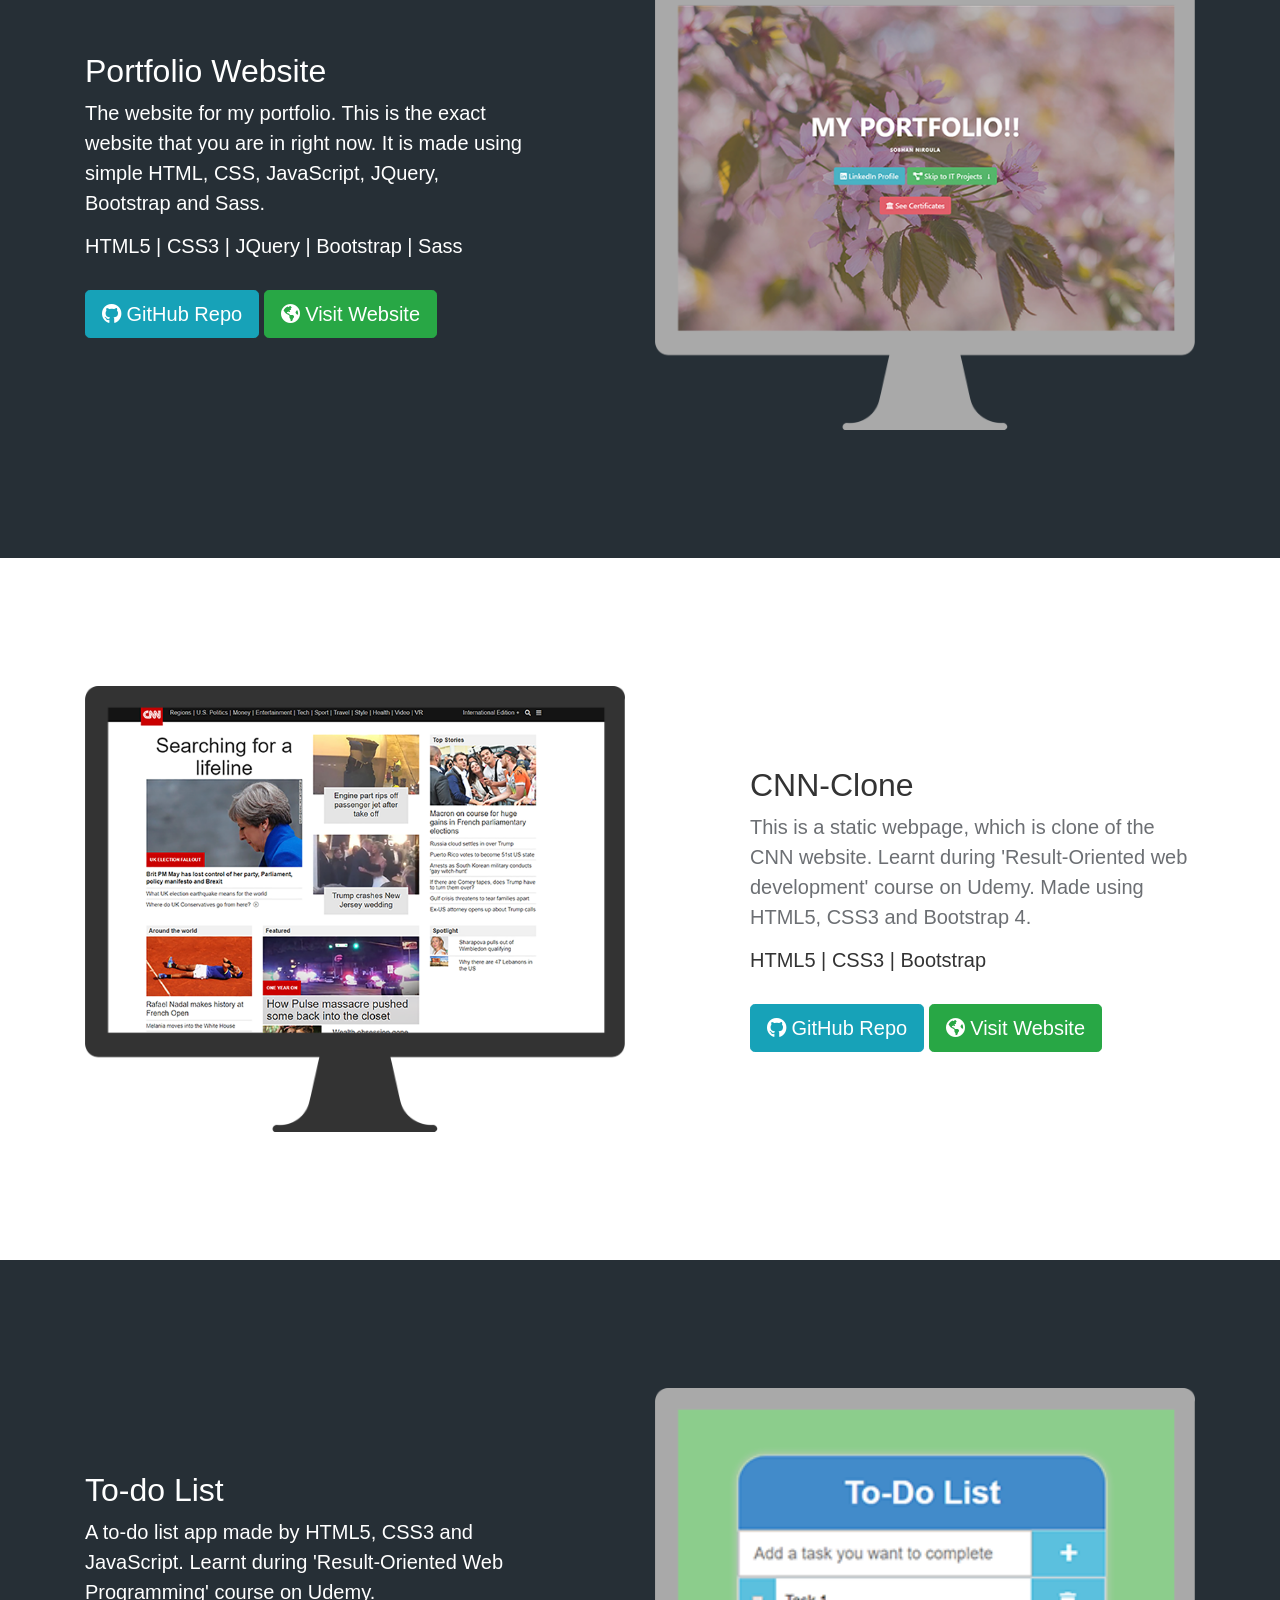
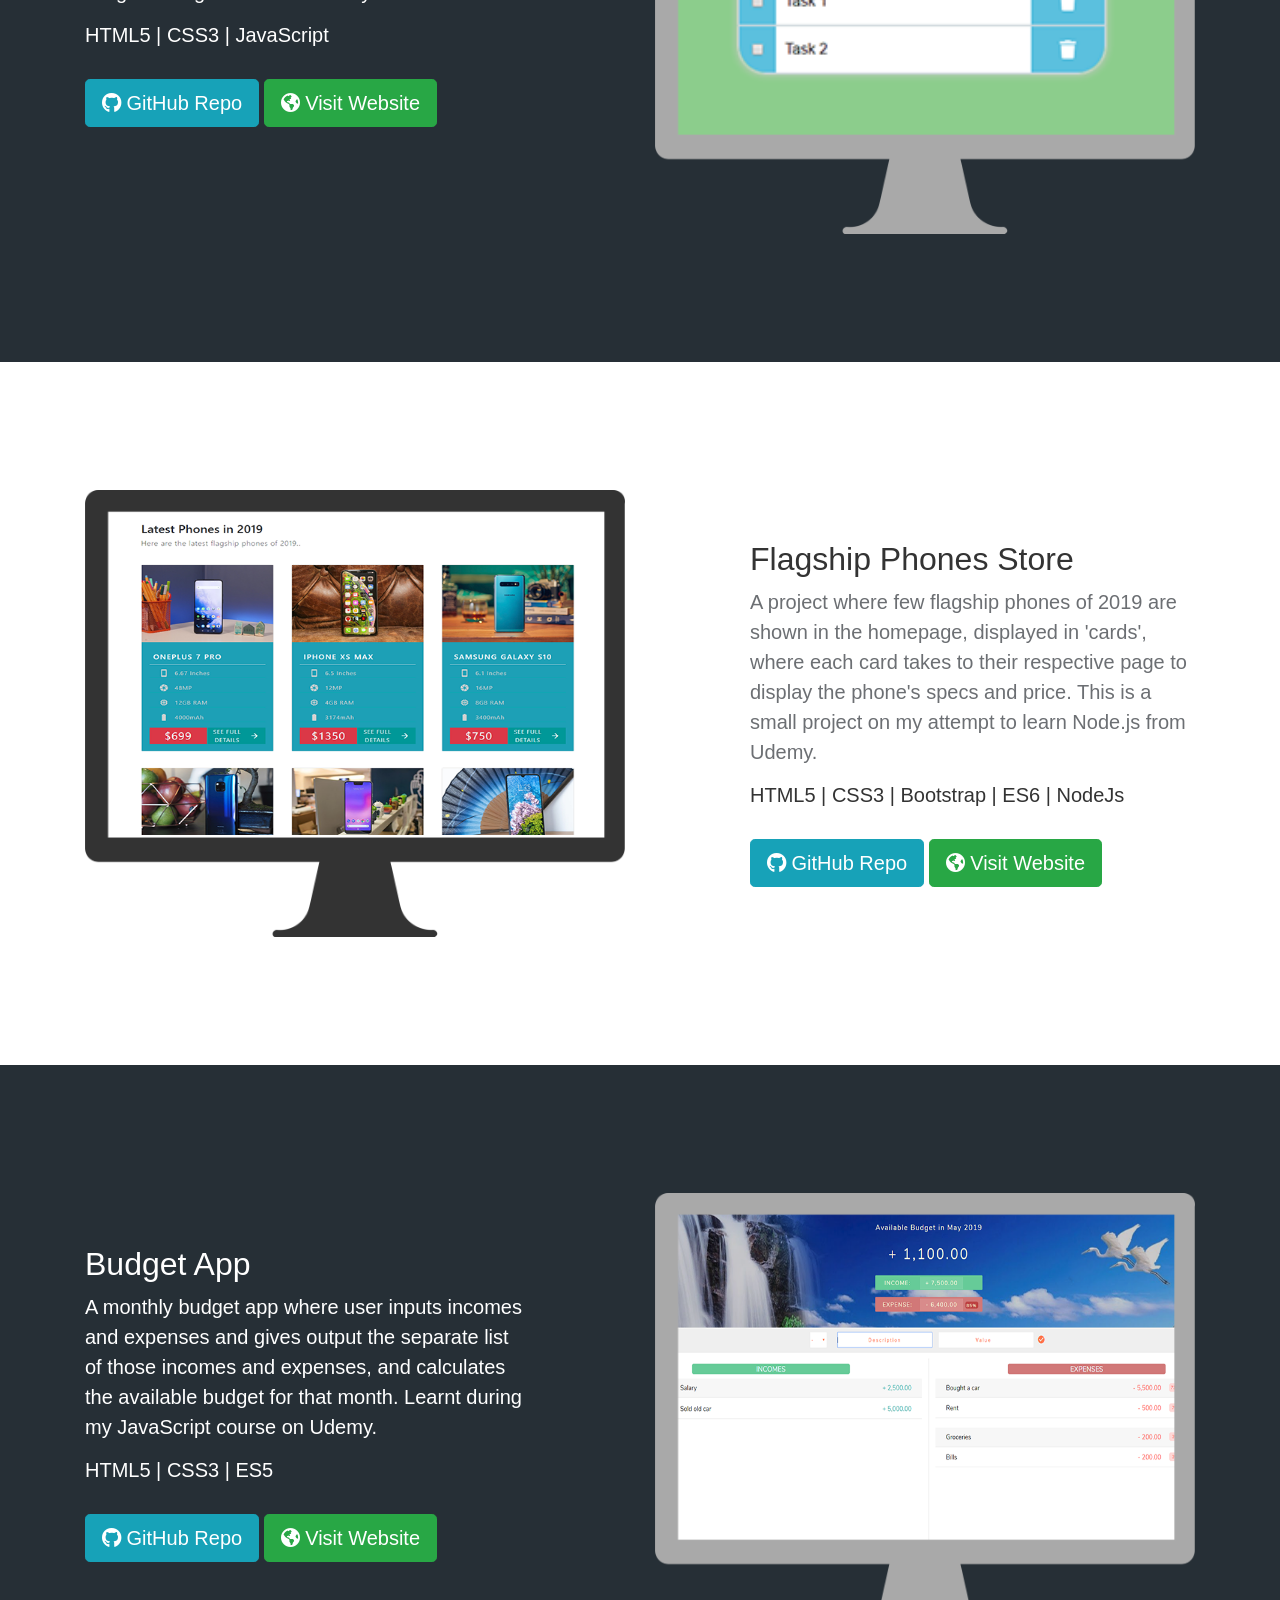
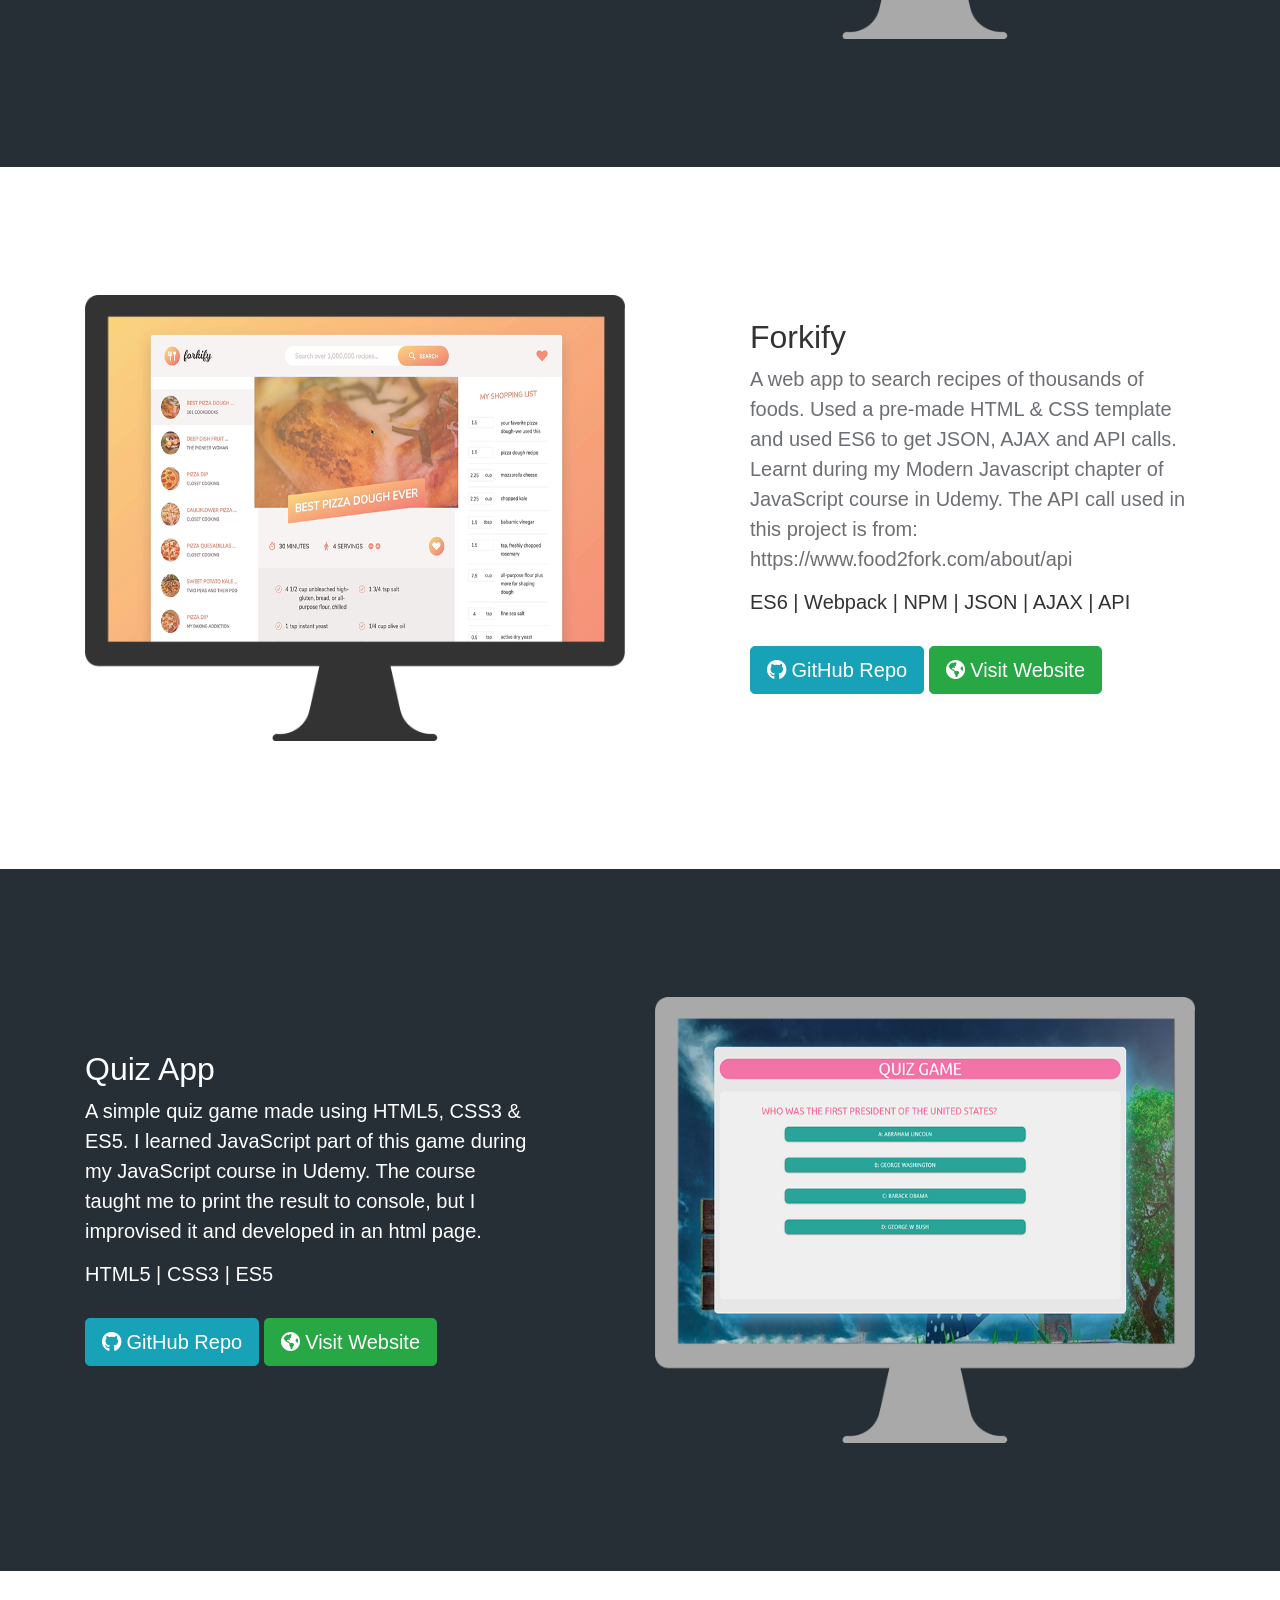
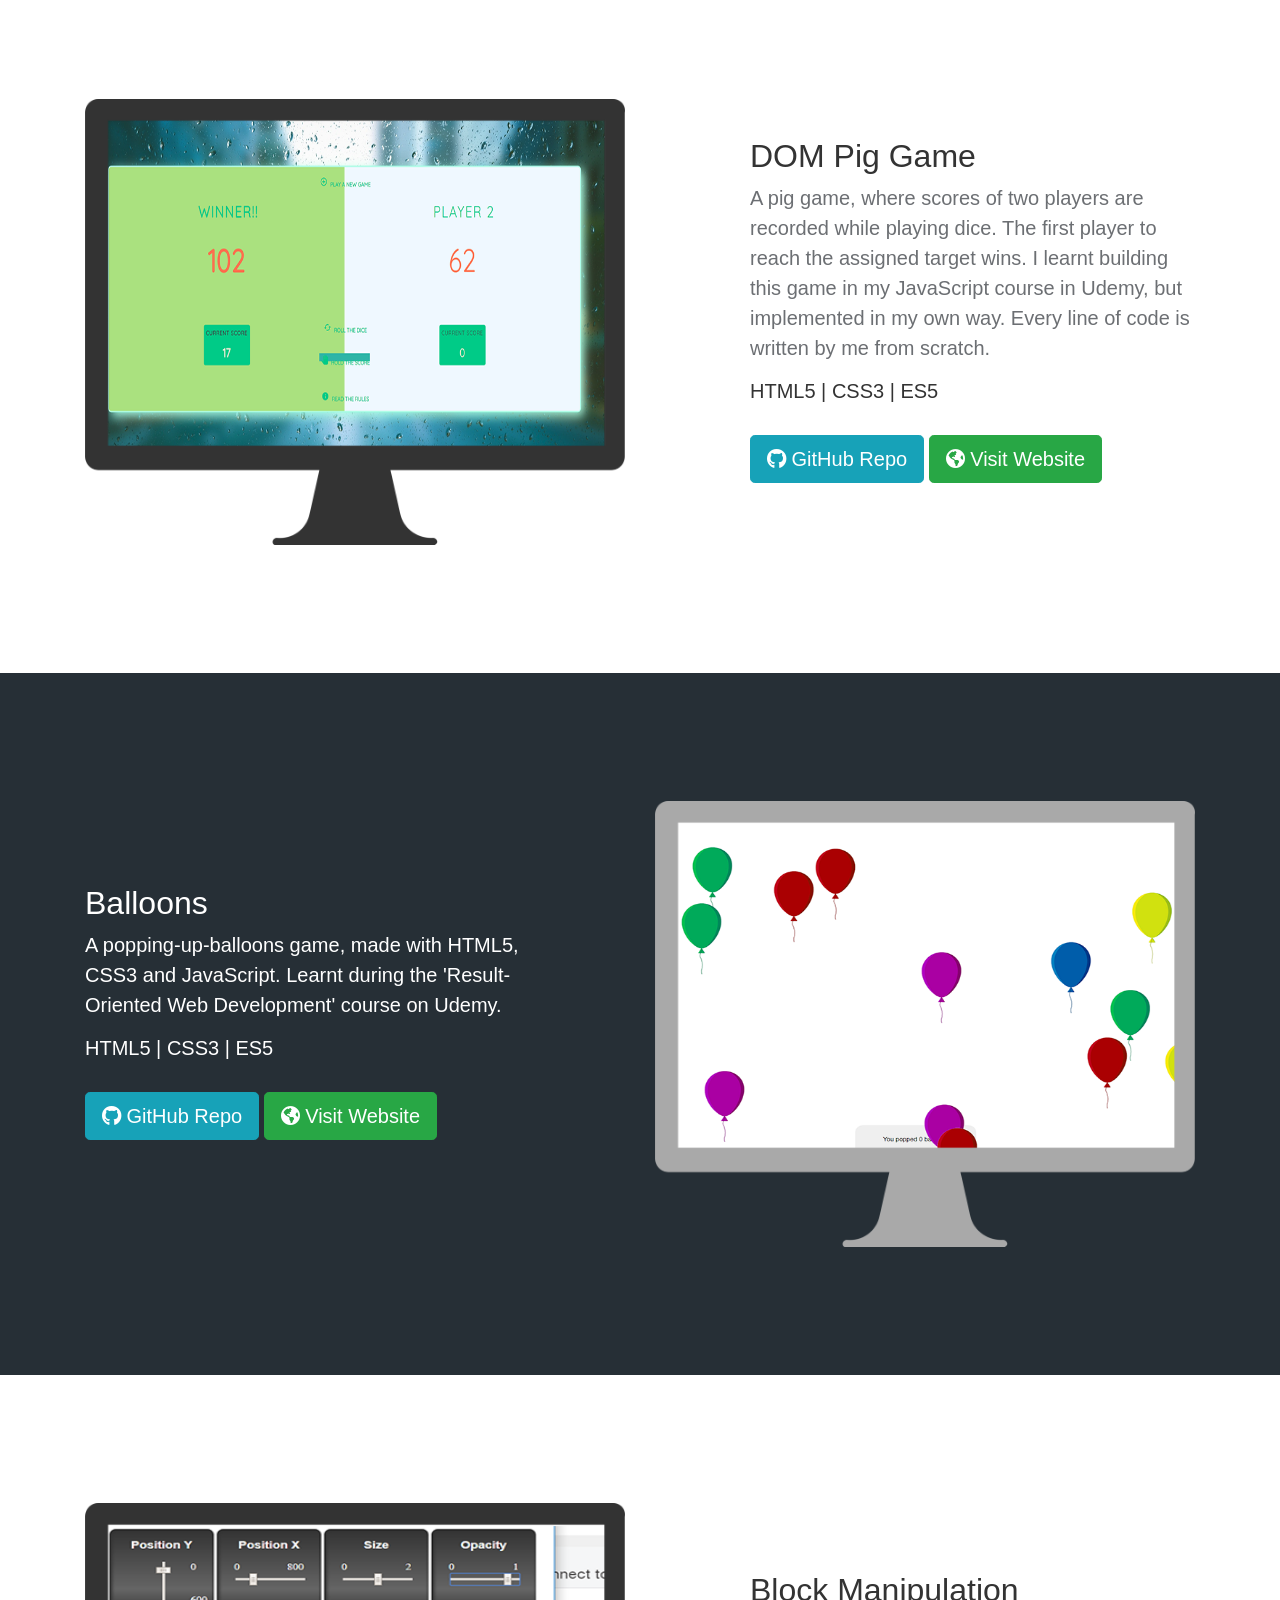
==== commit 8930dad1: "thumbnails for the new three projects" ====
--- a/index.html
+++ b/index.html
@@ -225,7 +225,7 @@
                             <a href="http://djszji0zj4svy.cloudfront.net/" class="btn btn-success btn-lg" target="_blank"><i class="fas fa-globe-americas"></i> Visit Website</a>
                         </div> <br>
                         <div class="col-lg-6 overlap-div offset-lg-1">
-                            <img src="img/hand-detector.png" alt="Project Hand Detector" id="hand-detector-img">
+                            <img src="img/notify.png" alt="Project Notify" id="notify-img">
                             <img src="img/monitor-transparent.png" alt="Monitor" class="monitor-transparent">
                         </div>
                     </div>
@@ -264,7 +264,7 @@
                             <a href="https://sobhanniroula.github.io/others/meditation-app/" class="btn btn-success btn-lg" target="_blank"><i class="fas fa-globe-americas"></i> Visit Website</a>
                         </div>
                         <div class="col-lg-6  offset-lg-1 overlap-div">
-                            <img src="img/Calc.png" alt="Project Calculator" id="calc-img">
+                            <img src="img/meditation.png" alt="Project Meditation App" id="meditation-img">
                             <img src="img/monitor-transparent.png" alt="Monitor" class="monitor-transparent">
                         </div>
                     </div>
@@ -277,7 +277,7 @@
                 <div class="row">
                     <div class="feature-content">
                         <div class="col-lg-6 overlap-div">
-                            <img src="img/Travelsite.png" alt="Project Travelsite" id="travelsite-img">
+                            <img src="img/voice.png" alt="Project Voice" id="voice-img">
                             <img src="img/monitor-transparent.png" alt="Monitor" class="monitor-transparent">
                         </div>
                         <div class="col-lg-5 offset-lg-1">
--- a/css/style.css
+++ b/css/style.css
@@ -292,6 +292,30 @@
     top: 1.1rem;
 }
 
+#notify-img {
+    position: absolute;
+    width: 90%;
+    height: 75%;
+    left: 1.9rem;
+    top: 1.1rem;
+}
+
+#meditation-img {
+    position: absolute;
+    width: 88%;
+    height: 74%;
+    left: 2.2rem;
+    top: 1.2rem;
+}
+
+#voice-img {
+    position: absolute;
+    width: 90%;
+    height: 77%;
+    left: 1.5rem;
+    top: 1.1rem;
+}
+
 
 .feature-alt {
     background: #f0f0f0;
